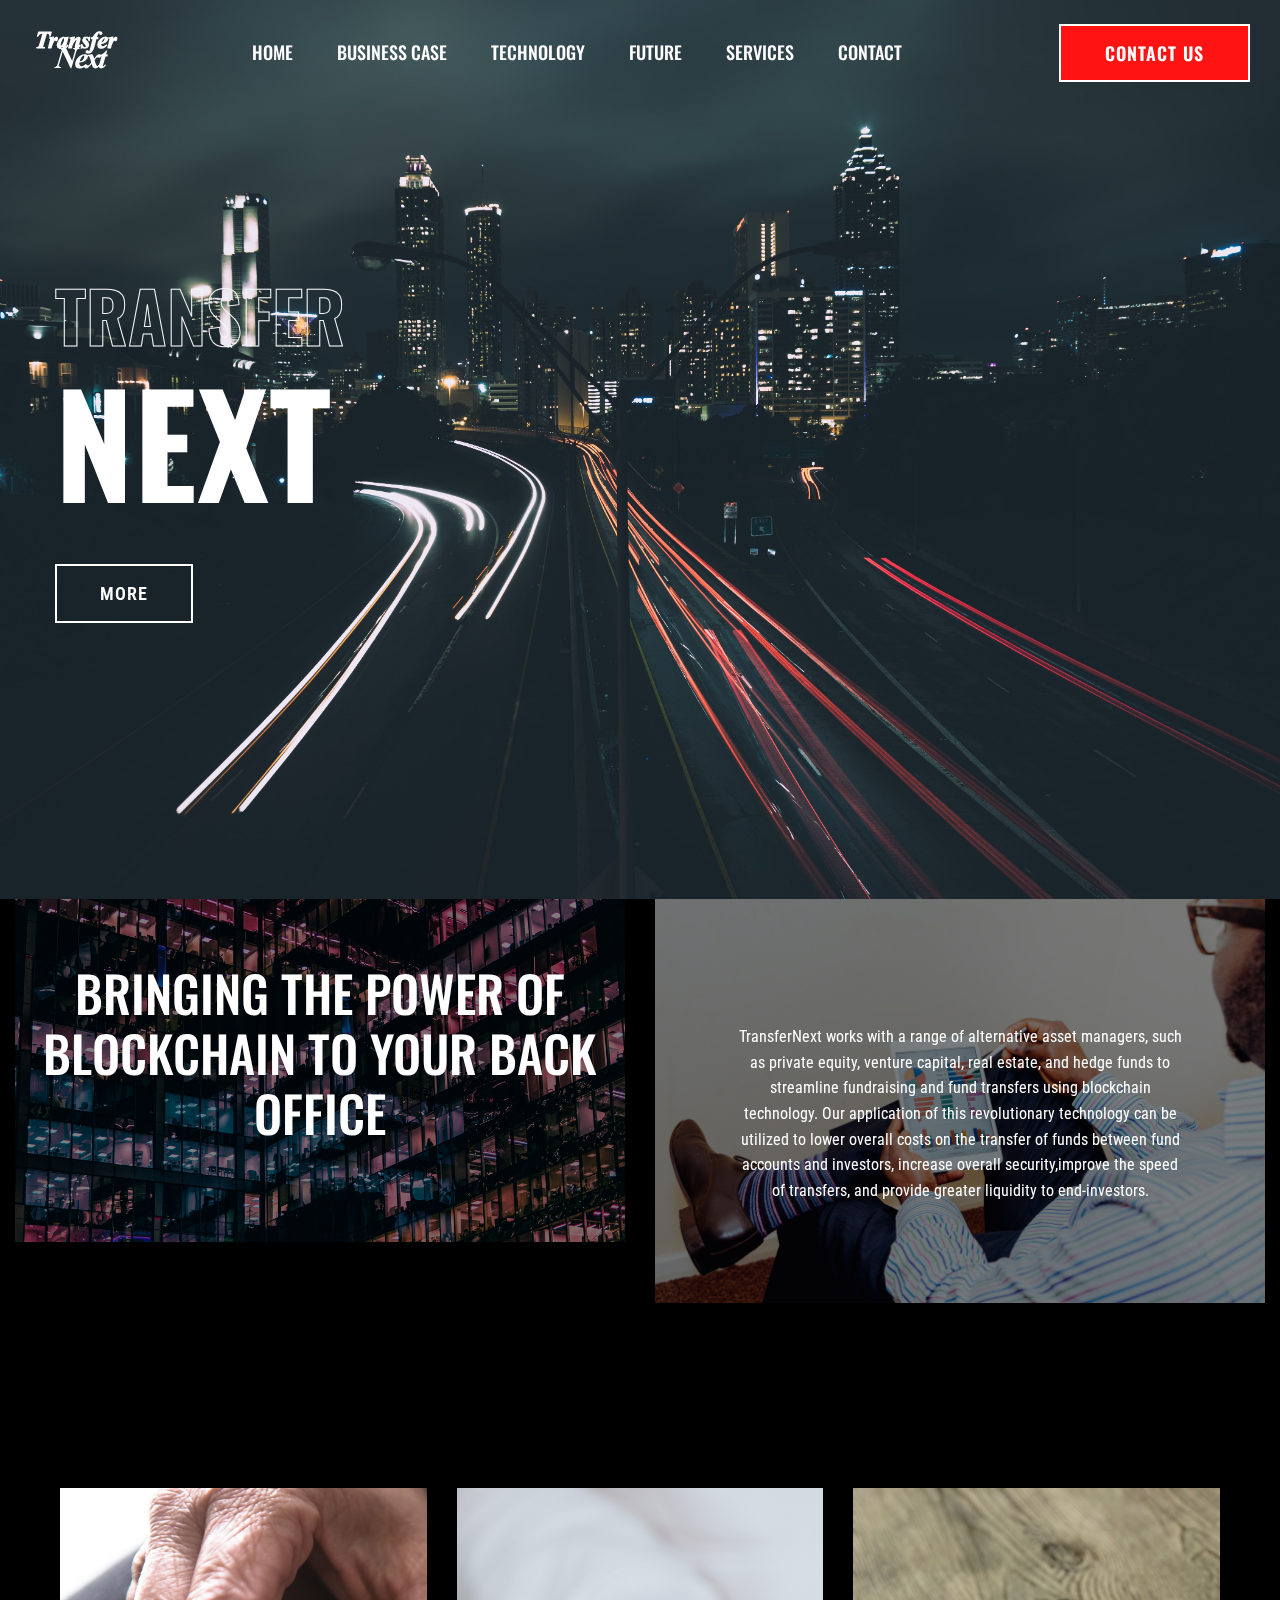
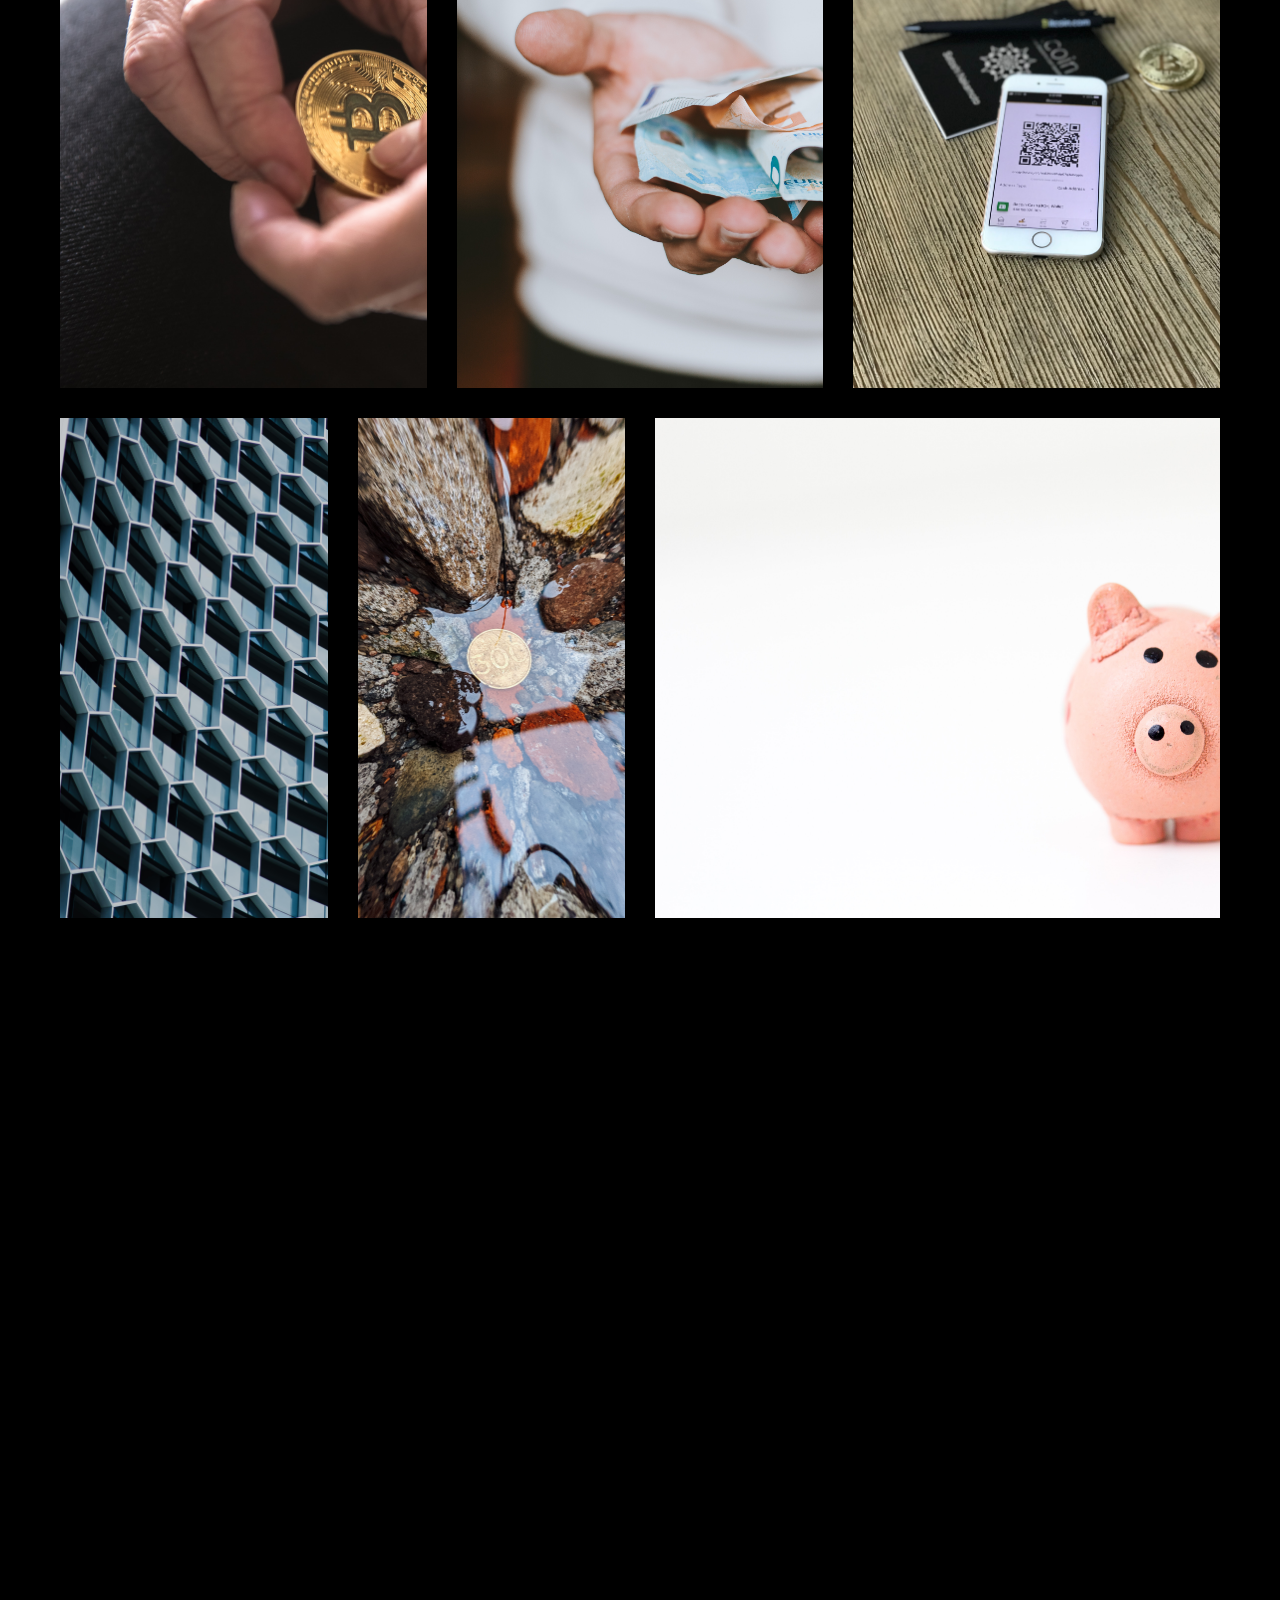
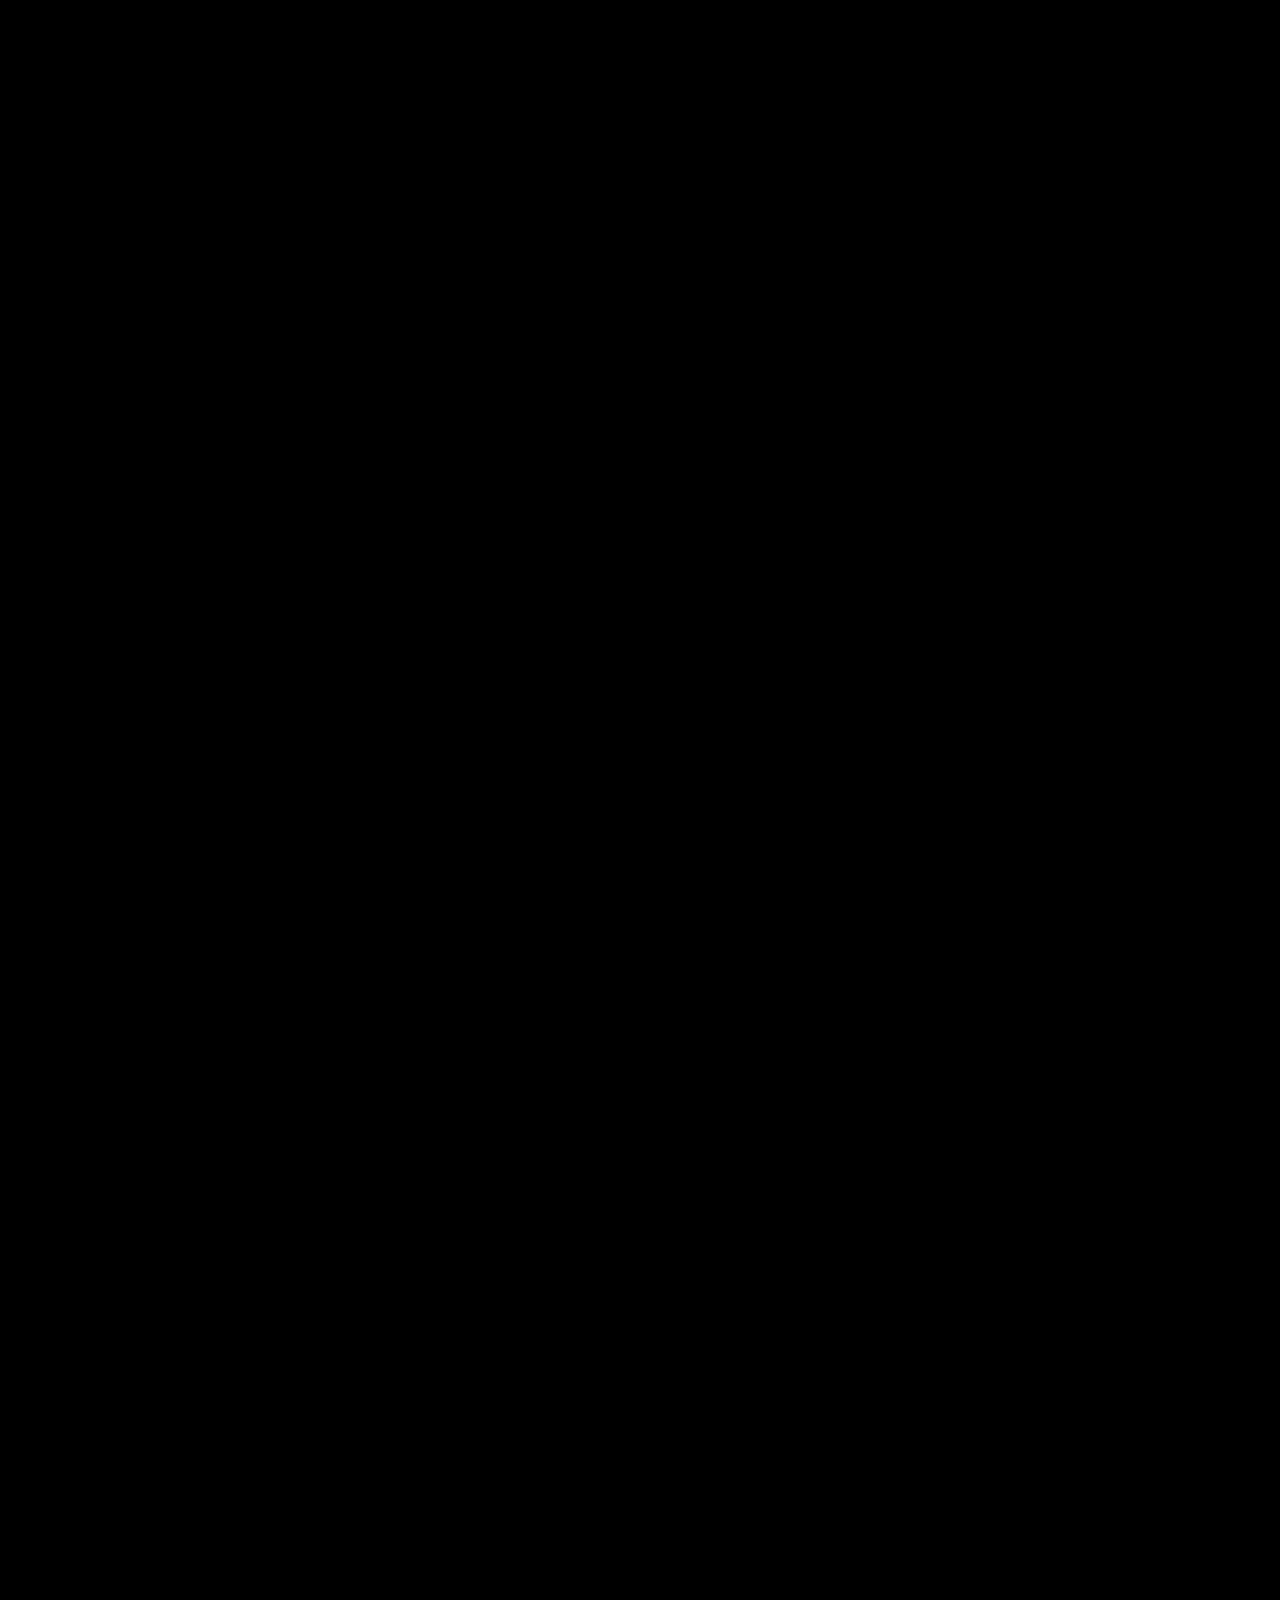
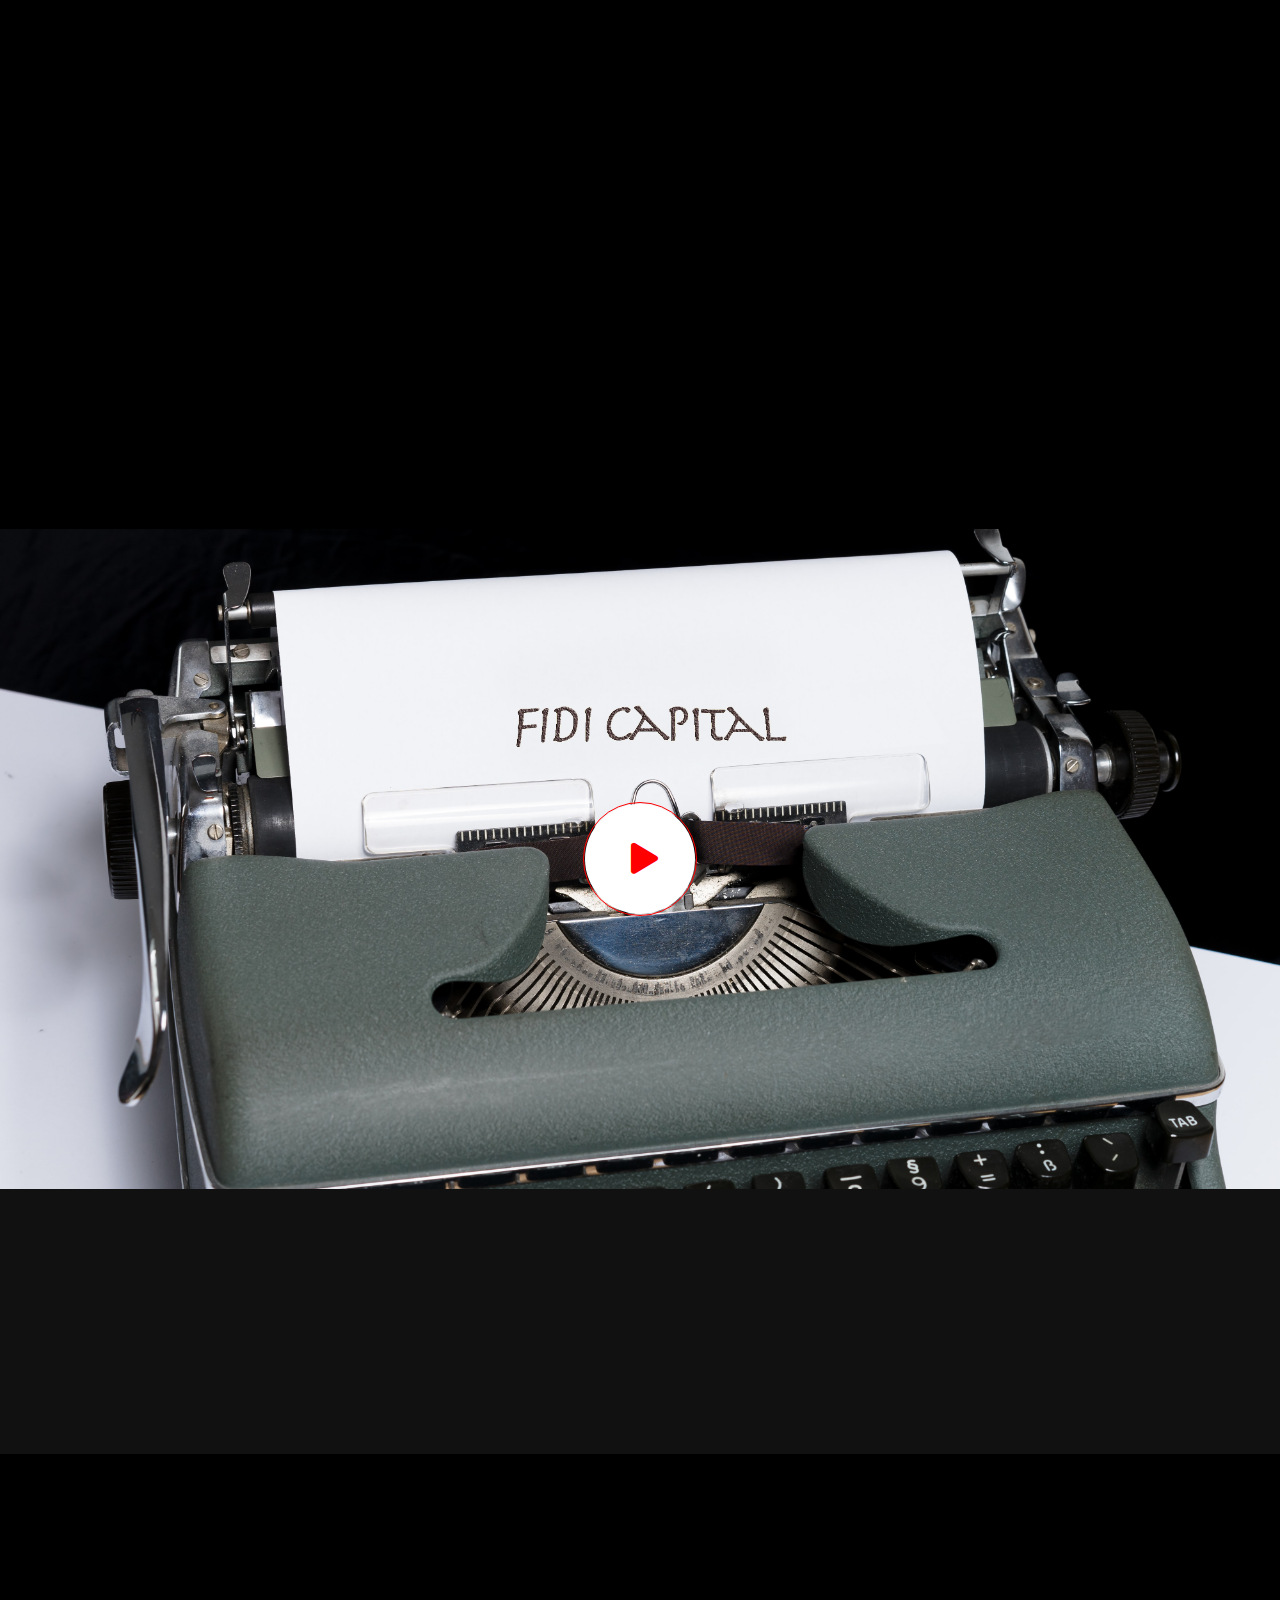
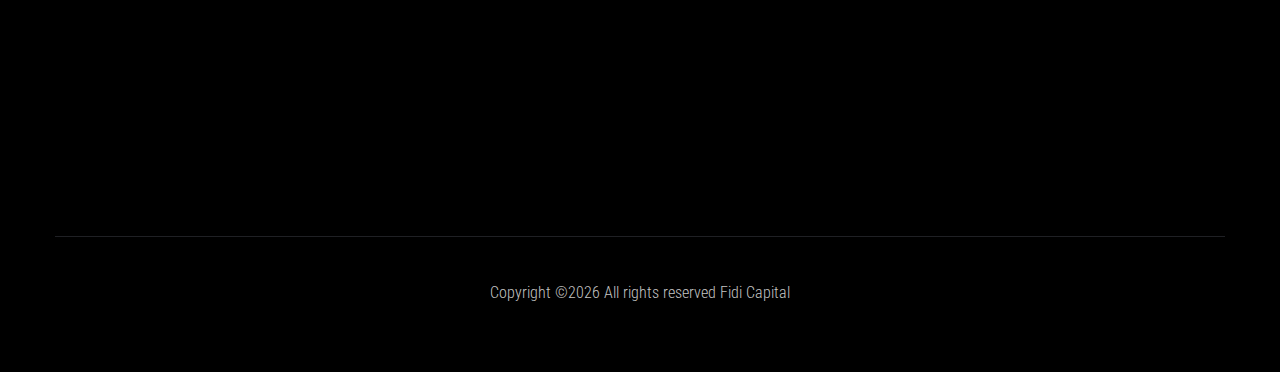
==== index.html @ 4c166e38 "updated files" ====
<!doctype html>
<html class="no-js" lang="zxx">
<head>
    <meta charset="utf-8">
    <meta http-equiv="x-ua-compatible" content="ie=edge">
    <title>TransferNext </title>
    <meta name="description" content="">
    <meta name="viewport" content="width=device-width, initial-scale=1">
    <link rel="manifest" href="site.webmanifest">
    <link rel="shortcut icon" type="image/x-icon" href="assets/img/favicon.ico">

    <!-- CSS  -->
    <link rel="stylesheet" href="assets/css/bootstrap.min.css">
    <link rel="stylesheet" href="assets/css/owl.carousel.min.css">
    <link rel="stylesheet" href="assets/css/slicknav.css">
    <link rel="stylesheet" href="assets/css/flaticon.css">
    <link rel="stylesheet" href="assets/css/gijgo.css">
    <link rel="stylesheet" href="assets/css/animate.min.css">
    <link rel="stylesheet" href="assets/css/animated-headline.css">
    <link rel="stylesheet" href="assets/css/magnific-popup.css">
    <link rel="stylesheet" href="assets/css/fontawesome-all.min.css">
    <link rel="stylesheet" href="assets/css/themify-icons.css">
    <link rel="stylesheet" href="assets/css/slick.css">
    <link rel="stylesheet" href="assets/css/nice-select.css">
    <link rel="stylesheet" href="assets/css/style.css">
</head>
<body class="black-bg">
    <!-- ? Preloader Start -->
    <div id="preloader-active">
        <div class="preloader d-flex align-items-center justify-content-center">
            <div class="preloader-inner position-relative">
                <div class="preloader-circle"></div>
                <div class="preloader-img pere-text">
                </div>
            </div>
        </div>
    </div>
    <!-- Preloader Start -->
    <header>
        <!-- Header Start -->
        <div class="header-area header-transparent">
            <div class="main-header header-sticky">
                <div class="container-fluid">
                    <div class="menu-wrapper d-flex align-items-center justify-content-between">
                        <!-- Logo -->
                        <div class="logo">
                            <a href="index.html"><img src="assets/img/logo/logo.png" alt=""></a>
                        </div>
                        <!-- Main-menu -->
                        <div class="main-menu f-right d-none d-lg-block">
                            <nav>
                                <ul id="navigation">
                                    <li><a href="index.html">Home</a></li>
                                    <li><a href="businesscase.html">Business Case</a></li>
                                    <li><a href="technology.html">Technology</a></li>
                                    <li><a href="pricing.html">Future</a></li>
                                    <li><a href="gallery.html">Services</a></li>
                                   
                                    <li><a href="contact.html">Contact</a></li>
                                </ul>
                            </nav>
                        </div>          
                        <!-- Header-btn -->
                        <div class="header-btns d-none d-lg-block f-right">
                           <a href="contact.html" class="btn">Contact Us</a>
                       </div>
                       <!-- Mobile Menu -->
                       <div class="col-12">
                        <div class="mobile_menu d-block d-lg-none"></div>
                    </div>
                </div>
            </div>
        </div>
    </div>
    <!-- Header End -->
</header>
<main>
    <!--? slider Area Start-->
    <div class="slider-area position-relative">
        <div class="slider-active">
            <!-- Single Slider -->
            <div class="single-slider slider-height d-flex align-items-center">
                <div class="container">
                    <div class="row">
                        <div class="col-xl-9 col-lg-9 col-md-10">
                            <div class="hero__caption">
                                <span data-animation="fadeInLeft" data-delay="0.1s">Transfer</span>
                                <h1 data-animation="fadeInLeft" data-delay="0.4s">Next</h1>
                                <a href="courses.html" class="border-btn hero-btn" data-animation="fadeInLeft" data-delay="0.8s">MORE</a>
                            </div>
                        </div>
                    </div>
                </div>          
            </div>
        </div>
    </div>
    <!-- slider Area End-->
    <!-- Traning categories Start -->
    <section class="traning-categories black-bg">
        <div class="container-fluid">
            <div class="row">
                <div class="col-xl-6 col-lg-6">
                    <div class="single-topic text-center mb-30">
                        <div class="topic-img">
                            <img src="assets/img/gallery/cat1.png" alt="">
                            <div class="topic-content-box">
                                <div class="topic-content">
                                    <h3>Bringing the power of Blockchain to your back office</h3>
                                    <p> <br> </p>
                                    
                                </div>
                            </div>
                        </div>
                    </div>
                </div>
                <div class="col-xl-6 col-lg-6">
                    <div class="single-topic text-center mb-30">
                        <div class="topic-img">
                            <img src="assets/img/gallery/cat2.png" alt="">
                            <div class="topic-content-box">
                                <div class="topic-content">
                                    <h3></h3>
                                    <p>TransferNext works with a range of alternative asset managers, such as private equity, venture capital, real estate, and hedge funds to streamline fundraising and fund transfers using blockchain technology. Our application of this revolutionary technology can be utilized to lower overall costs on the transfer of funds between fund accounts and investors, increase overall security,improve the speed of transfers, and provide greater liquidity to end-investors.  <br> </p>
                                    
                                </div>
                            </div>
                        </div>
                    </div>
                </div>
            </div>
        </div>
    </section>
    <!--  End-->
    <!--? Team -->
    <section class="team-area fix">
        <div class="container">
            <div class="row">
                <div class="col-xl-12">
                    <div class="section-tittle text-center mb-55 wow fadeInUp" data-wow-duration="1s" data-wow-delay=".1s">
                        
    </section>
    <!-- Services End -->
    <!--? Gallery Area Start -->
    <div class="gallery-area section-padding30 ">
        <div class="container-fluid ">
            <div class="row">
                <div class="col-xl-4 col-lg-6 col-md-6 col-sm-6">
                    <div class="box snake mb-30">
                        <div class="gallery-img big-img" style="background-image: url(assets/img/gallery/gallery1.png);"></div>
                        <div class="overlay">
                            <div class="overlay-content">
                                <h3>Custom Fundraising Terms</h3>
                                <br><p></p>
                                <a href="gallery.html"><i class="ti-plus"></i></a>
                            </div>
                        </div>
                    </div>
                </div>
                <div class="col-xl-4 col-lg-6 col-md-6 col-sm-6">
                    <div class="box snake mb-30">
                        <div class="gallery-img big-img" style="background-image: url(assets/img/gallery/gallery2.png);"></div>
                        <div class="overlay">
                            <div class="overlay-content">
                                <h3>Next Generation Security </h3>
                                <a href="gallery.html"><i class="ti-plus"></i></a>
                            </div>
                        </div>
                    </div>
                </div>
                <div class="col-xl-4 col-lg-6 col-md-6 col-sm-6">
                    <div class="box snake mb-30">
                        <div class="gallery-img big-img" style="background-image: url(assets/img/gallery/gallery3.png);"></div>
                        <div class="overlay">
                            <div class="overlay-content">
                                <h3>Instantaneous Fund Transfers</h3>
                                <a href="gallery.html"><i class="ti-plus"></i></a>
                            </div>
                        </div>
                    </div>
                </div>
                <div class="col-xl-3 col-lg-6 col-md-6 col-sm-6">
                    <div class="box snake mb-30">
                        <div class="gallery-img big-img" style="background-image: url(assets/img/gallery/gallery4.png);"></div>
                        <div class="overlay">
                            <div class="overlay-content">
                                <h3>Immutable Ledger System </h3>
                                <a href="gallery.html"><i class="ti-plus"></i></a>
                            </div>
                        </div>
                    </div>
                </div>
                <div class="col-xl-3 col-lg-6 col-md-6 col-sm-6">
                    <div class="box snake mb-30">
                        <div class="gallery-img big-img" style="background-image: url(assets/img/gallery/gallery5.png);"></div>
                        <div class="overlay">
                            <div class="overlay-content">
                                <h3>Greater Investor Liquidity </h3>
                                <a href="gallery.html"><i class="ti-plus"></i></a>
                            </div>
                        </div>
                    </div>
                </div>
                <div class="col-xl-6 col-lg-6 col-md-6 col-sm-6">
                    <div class="box snake mb-30">
                        <div class="gallery-img big-img" style="background-image: url(assets/img/gallery/gallery6.png);"></div>
                        <div class="overlay">
                            <div class="overlay-content">
                                <h3>Ease of Foreign Investment</h3>
                                <a href="gallery.html"><i class="ti-plus"></i></a>
                            </div>
                        </div>
                    </div>
                </div>
            </div>
        </div>
    </div>
    <!-- Gallery Area End -->
    <!-- Courses area start -->
    <section class="pricing-area section-padding40 fix">
        <div class="container">
            <div class="row">
                <div class="col-xl-12">
                    <div class="section-tittle text-center mb-55 wow fadeInUp" data-wow-duration="2s" data-wow-delay=".1s">
                        <h2>The Future At Your Fingertips</h2>
                    </div>
                
                
                </div>
            </div>
        </div>
    </section>
    <!-- Courses area End -->
    <!--? About Area-2 Start -->
    <section class="about-area2 fix pb-padding pt-50 pb-80">
        <div class="support-wrapper align-items-center">
            <div class="right-content2">
                <!-- img -->
                <div class="right-img wow fadeInUp" data-wow-duration="1s" data-wow-delay=".1s">
                    <img src="assets/img/gallery/about.png" alt="">
                </div>
            </div>
            <div class="left-content2">
                <!-- section tittle -->
                <div class="section-tittle2 mb-20 wow fadeInUp" data-wow-duration="1s" data-wow-delay=".3s">
                    <div class="front-text">
                        <h2 class="">Our Mission</h2>
                        <p>Due to the large amount of capital and long investment horizons required in order to pursue their strategies, 
                            Alternative Investment have traditionally been exclusive investment opportunities offered to high net worth individuals, corporations, and asset managers. 
                            The average retail investor seeking to add private companies to their portfolio is generally unable to do so without proper connections in place, 
                            resulting in a large capital pool left untapped or invested into more accessible investment vehicles.  
                            </p>
                        <p class="mb-40">FiDi Capital seeks to connect Private Equity Funds managers 
                            and retail investors by using blockchain Technology to tokenize investment into a fund into “shares” that can be bought and traded.</p>
                    </div>
                </div>
            </div>
        </div>
    </section>
    <!-- About Area End -->
    <!--? Blog Area Start -->
    <section class="home-blog-area pt-10 pb-50">
        <div class="container">
            <!-- Section Tittle -->
            <div class="row justify-content-center">
                <div class="col-lg-7 col-md-9 col-sm-10">
                    <div class="section-tittle text-center mb-100 wow fadeInUp" data-wow-duration="2s" data-wow-delay=".2s">
                        <h2>Technolgy and Finance</h2>
                    </div>
                </div>
            </div>
            <div class="row">
                <div class="col-xl-6 col-lg-6 col-md-6">
                    <div class="home-blog-single mb-30 wow fadeInUp" data-wow-duration="1s" data-wow-delay=".4s">
                        <div class="blog-img-cap">
                            <div class="blog-img">
                                <img src="assets/img/gallery/blog1.png" alt="">
                            </div>
                            <div class="blog-cap">
                                <span></span>
                                <span>Blockchain and Finance</span>
                               <!-- <h3><a href="blog_details.html">Blockchain and finance </a></h3>-->
                            </div>
                        </div>
                    </div>
                </div>
                <div class="col-xl-6 col-lg-6 col-md-6">
                    <div class="home-blog-single mb-30 wow fadeInUp" data-wow-duration="2s" data-wow-delay=".6s">
                        <div class="blog-img-cap">
                            <div class="blog-img">
                                <img src="assets/img/gallery/blog2.png" alt="">
                            </div>
                            <div class="blog-cap">
                                <span>Finance and Technology</span>
                                <span>DeFi Apps</span>
                                <!--<h3><a href="blog_details.html">DeFi Apps</a></h3>-->
                            </div>
                        </div>
                    </div>
                </div>
            </div>
        </div>
    </section>
    <!-- Blog Area End -->
    <!--? video_start -->
    <div class="video-area section-bg2 d-flex align-items-center"  data-background="assets/img/gallery/video.png">
        <div class="container">
            <div class="video-wrap position-relative">
                <div class="video-icon" >
                    <a class="popup-video btn-icon" href="https://www.youtube.com/watch?v=tbRkdm80cFs"><i class="fas fa-play"></i></a>
                </div>
            </div>
        </div>
    </div>
    <!-- video_end -->
    <!-- ? services-area -->
    <section class="services-area">
        <div class="container">
            <div class="row justify-content-between">
                <div class="col-xl-4 col-lg-4 col-md-6 col-sm-8">
                    <div class="single-services mb-40 wow fadeInUp" data-wow-duration="1s" data-wow-delay=".1s">
                        <div class="features-icon">
                           
                        </div>
                        <div class="features-caption">
                            <h3>Location</h3>
                            <p>New York, New York </p>
                        </div>
                    </div>
                </div>
                <div class="col-xl-3 col-lg-4 col-md-6 col-sm-8">
                    <div class="single-services mb-40 wow fadeInUp" data-wow-duration="1s" data-wow-delay=".2s">
                        <div class="features-icon">
                        </div>
                        <div class="features-caption">
                            <h3>Phone</h3>
                            <p>(+1) 111 111 1111</p>
                            <p>  (+1) 222 222 2222</p>
                        </div>
                    </div>
                </div>
                <div class="col-xl-3 col-lg-4 col-md-6 col-sm-8">
                    <div class="single-services mb-40 wow fadeInUp" data-wow-duration="2s" data-wow-delay=".4s">
                        <div class="features-icon">
                            
                        </div>
                        <div class="features-caption">
                            <h3>E-Mail</h3>
                            <p>investors@fidicapital.com</p>
                            <p>clients@fidicapital.com</p>
                        </div>
                    </div>
                </div>
            </div>
        </div>
    </section>
</main>
<footer>
    <!--? Footer Start-->
    <div class="footer-area black-bg">
        <div class="container">
            <div class="footer-top footer-padding">
                <!-- Footer Menu -->
                <div class="row">
                    <div class="col-xl-12">
                        <div class="single-footer-caption mb-50 text-center">
                            <!-- logo -->
                            <div class="footer-logo wow fadeInUp" data-wow-duration="1s" data-wow-delay=".2s">
                                <a href="index.html"><img src="assets/img/logo/logo2_footer.png" alt=""></a>
                            </div>
                            <!-- Menu -->
                            <!-- Header Start -->
                            <div class="header-area main-header2 wow fadeInUp" data-wow-duration="2s" data-wow-delay=".4s">
                                <div class="main-header main-header2">
                                    <div class="menu-wrapper menu-wrapper2">
                                        <!-- Main-menu -->
                                        <div class="main-menu main-menu2 text-center">
                                            <nav>
                                                <ul>
                                                    <li><a href="index.html">Home</a></li>
                                                    <li><a href="businesscase.html">Business Case</a></li>
                                                    <li><a href="technology.html">Technology</a></li>
                                                    <li><a href="pricing.html">future</a></li>
                                                    <li><a href="gallery.html">servises</a></li>
                                                    <li><a href="contact.html">Contact</a></li>
                                                </ul>
                                            </nav>
                                        </div>   
                                    </div>
                                </div>
                            </div>
                            <!-- Header End -->
                            <!-- social -->
                            <div class="footer-social mt-30 wow fadeInUp" data-wow-duration="3s" data-wow-delay=".8s">
                                <a href="#"><i class="fab fa-twitter"></i></a>
                                <a href="https://bit.ly/sai4ull"><i class="fab fa-facebook-f"></i></a>
                                <a href="#"><i class="fab fa-pinterest-p"></i></a>
                            </div>
                        </div>
                    </div>
                </div>
            </div>
            <!-- Footer Bottom -->
            <div class="footer-bottom">
                <div class="row d-flex align-items-center">
                    <div class="col-lg-12">
                        <div class="footer-copy-right text-center">
                            <p>
                              Copyright &copy;<script>document.write(new Date().getFullYear());</script> All rights reserved Fidi Capital </a>
                              </p>
                          </div>
                      </div>
                  </div>
              </div>
          </div>
      </div>
      <!-- Footer End-->

<!-- JS here -->

<script src="./assets/js/vendor/modernizr-3.5.0.min.js"></script>
<!-- Jquery, Popper, Bootstrap -->
<script src="./assets/js/vendor/jquery-1.12.4.min.js"></script>
<script src="./assets/js/popper.min.js"></script>
<script src="./assets/js/bootstrap.min.js"></script>
<!-- Jquery Mobile Menu -->
<script src="./assets/js/jquery.slicknav.min.js"></script>

<!-- Jquery Slick , Owl-Carousel Plugins -->
<script src="./assets/js/owl.carousel.min.js"></script>
<script src="./assets/js/slick.min.js"></script>
<!-- One Page, Animated-HeadLin -->
<script src="./assets/js/wow.min.js"></script>
<script src="./assets/js/animated.headline.js"></script>
<script src="./assets/js/jquery.magnific-popup.js"></script>

<!-- Date Picker -->
<script src="./assets/js/gijgo.min.js"></script>
<!-- Nice-select, sticky -->
<script src="./assets/js/jquery.nice-select.min.js"></script>
<script src="./assets/js/jquery.sticky.js"></script>

<!-- counter , waypoint,Hover Direction -->
<script src="./assets/js/jquery.counterup.min.js"></script>
<script src="./assets/js/waypoints.min.js"></script>
<script src="./assets/js/jquery.countdown.min.js"></script>
<script src="./assets/js/hover-direction-snake.min.js"></script>

<!-- contact js -->
<script src="./assets/js/contact.js"></script>
<script src="./assets/js/jquery.form.js"></script>
<script src="./assets/js/jquery.validate.min.js"></script>
<script src="./assets/js/mail-script.js"></script>
<script src="./assets/js/jquery.ajaxchimp.min.js"></script>

<!-- Jquery Plugins, main Jquery -->	
<script src="./assets/js/plugins.js"></script>
<script src="./assets/js/main.js"></script>

</body>
</html>
---- assets/css/flaticon.css ----
/*
  	Flaticon icon font: Flaticon
  	Creation date: 13/05/2020 06:02
  	*/

@font-face {
  font-family: "Flaticon";
  src: url("../fonts/Flaticon.eot");
  src: url("../fonts/Flaticon.eot?#iefix") format("embedded-opentype"),
       url("../fonts/Flaticon.woff2") format("woff2"),
       url("../fonts/Flaticon.woff") format("woff"),
       url("../fonts/Flaticon.ttf") format("truetype"),
       url("../fonts/Flaticon.svg#Flaticon") format("svg");
  font-weight: normal;
  font-style: normal;
}

@media screen and (-webkit-min-device-pixel-ratio:0) {
  @font-face {
    font-family: "Flaticon";
    src: url("../fonts/Flaticon.svg#Flaticon") format("svg");
  }
}

[class^="flaticon-"]:before, [class*=" flaticon-"]:before,
[class^="flaticon-"]:after, [class*=" flaticon-"]:after {   
  font-family: Flaticon;
font-style: normal;
}

.flaticon-healthcare-and-medical:before { content: "\f100"; }
.flaticon-fitness:before { content: "\f101"; }
.flaticon-clock:before { content: "\f102"; }
---- assets/css/gijgo.css ----
.gj-button {
    background-color: #f5f5f5;
    border: 1px solid #ddd;
    color: #000;
    border-radius: 3px;
    padding: 6px 10px;
    cursor: pointer;
}

.gj-unselectable {
    -webkit-touch-callout: none;
    -webkit-user-select: none;
    -khtml-user-select: none;
    -moz-user-select: none;
    -ms-user-select: none;
    user-select: none;
}

.gj-row {
    display: -webkit-box;
    display: -ms-flexbox;
    display: flex;
    -ms-flex-wrap: wrap;
    flex-wrap: wrap;
}

.gj-margin-left-5 {
    margin-left: 5px;
}

.gj-margin-left-10 {
    margin-left: 10px;
}

.gj-width-full {
    width: 100%;
}

.gj-cursor-pointer {
    cursor: pointer;
}

.gj-text-align-center {
    text-align: center;
}

.gj-font-size-16 {
    font-size: 16px;
}

.gj-hidden {
    display: none;
}

/** Material Design */
.gj-button-md {
    background: 0 0;
    border: none;
    border-radius: 2px;
    color: rgba(0, 0, 0, 0.87);
    position: relative;
    height: 36px;
    margin: 0;
    min-width: 64px;
    padding: 0 16px;
    display: inline-block;
    font-family: "Roboto","Helvetica","Arial",sans-serif;
    font-size: 1rem;
    font-weight: 500;
    text-transform: uppercase;
    letter-spacing: 0;
    overflow: hidden;
    will-change: box-shadow;
    transition: box-shadow .2s cubic-bezier(.4,0,1,1),background-color .2s cubic-bezier(.4,0,.2,1),color .2s cubic-bezier(.4,0,.2,1);
    outline: none;
    cursor: pointer;
    text-decoration: none;
    text-align: center;
    line-height: 36px;
    vertical-align: middle;
    overflow: hidden;
    -webkit-user-select: none;
    -moz-user-select: none;
    -ms-user-select: none;
    user-select: none;
}

.gj-button-md:hover {
    background-color: rgba(158,158,158,.2);
}

.gj-button-md:disabled {
    color: rgba(0,0,0,.26);
    background: 0 0;
}

.gj-button-md .material-icons,
.gj-button-md .gj-icon {
    vertical-align: middle;
    /*font-size: 1.3rem;
    margin-right: 4px;*/
}

.gj-button-md.gj-button-md-icon {
    width: 24px;
    height: 31px;
    min-width: 24px;
    padding: 0px;
    display: table;
}

.gj-button-md.gj-button-md-icon .material-icons,
.gj-button-md.gj-button-md-icon .gj-icon {
    display: table-cell;
    margin-right: 0px;
    width: 24px;
    height: 24px;
}

.gj-button-md.active {
    background-color: rgba(158,158,158,.4);
}

.gj-button-md-group {
    position: relative;
    display: inline-block;
    vertical-align: middle;
}
.gj-textbox-md {
	/* border: none; */
	/* border-bottom: 1px solid rgba(0,0,0,.42); */
	display: block;
	font-family: "Helvetica","Arial",sans-serif;
	font-size: 16px;
	line-height: 16px;
	/* padding: 4px 0px; */
	margin: 0;
	/* width: 100%; */
	background: 0 0;
	/* text-align: ; */
	color: rgba(0,0,0,.87);
	padding-left: 44px;
	border: 1px solid #dca73a;
	/* padding: 15px 15px; */
	/* text-align: center; */
	width: 177px;
	height: 55px;
	border-radius: 5px;
}
.gj-textbox-md:focus,
.gj-textbox-md:active {
    /* border-bottom: 2px solid rgba(0,0,0,.42); */
    outline: none;
}

.gj-textbox-md::placeholder {
    color: #8e8e8e;
}

.gj-textbox-md:-ms-input-placeholder {
    color: #8e8e8e;
}

.gj-textbox-md::-ms-input-placeholder {
    color: #8e8e8e;
}

.gj-md-spacer-24 {
    min-width: 24px;
    width: 24px;
    display: inline-block;
}

.gj-md-spacer-32 {
    min-width: 32px;
    width: 32px;
    display: inline-block;
}

.gj-modal {
    position: fixed;
    top: 0;
    right: 0;
    bottom: 0;
    left: 0;
    z-index: 1203;
    display: none;
    overflow: hidden;
    -webkit-overflow-scrolling: touch;
    outline: 0;
    background-color: rgba(0, 0, 0, 0.54118);
    transition: 200ms ease opacity;
    will-change: opacity;
}

/* List */
ul.gj-list li [data-role="wrapper"] {
    display: table;
    width: 100%;
}

ul.gj-list li [data-role="checkbox"] {
    display: table-cell;
    vertical-align:middle;
    text-align:center;
}

ul.gj-list li [data-role="image"] {
    display: table-cell;
    vertical-align:middle;
    text-align:center;
}

ul.gj-list li [data-role="display"] {
    display: table-cell;
    vertical-align:middle;
    cursor: pointer;
}

ul.gj-list li [data-role="display"]:empty:before {
  content: "\200b"; /* unicode zero width space character */
}

/* List - Bootstrap */
ul.gj-list-bootstrap {
    padding-left: 0px;
    margin-bottom: 0px;
}

ul.gj-list-bootstrap li {
    padding: 0px;
}

ul.gj-list-bootstrap li [data-role="wrapper"] {
    padding: 0px 10px;
}

ul.gj-list-bootstrap li [data-role="checkbox"] {
    width: 24px;
    padding: 3px;
}

ul.gj-list-bootstrap li [data-role="image"] {
    width: 24px;
    height: 24px;
}

ul.gj-list-bootstrap li [data-role="display"] {
    padding: 8px 0px 8px 4px;
}

.list-group-item.active ul li, .list-group-item.active:focus ul li, .list-group-item.active:hover ul li {
    text-shadow: none;
    color:initial;
}

/* List - Material Design */
ul.gj-list-md {
    padding: 0px;
    list-style: none;
    list-style-type: none;
    line-height: 24px;
    letter-spacing: 0;
    color: #616161; /* Gray 700 */
}

ul.gj-list-md li {
    display: list-item;
    list-style-type: none;
    padding: 0px;
    min-height: unset;
    box-sizing: border-box;
    align-items: center;
    cursor: default;
    overflow: hidden;

    font-family: "Roboto","Helvetica","Arial",sans-serif;
    font-size: 16px;
    font-weight: 400;
    letter-spacing: .04em;
    line-height: 1;
    
    -webkit-flex-direction: row;
    -ms-flex-direction: row;
    flex-direction: row;
    -webkit-flex-wrap: nowrap;
    -ms-flex-wrap: nowrap;
    flex-wrap: nowrap;
}

ul.gj-list-md li [data-role="checkbox"] {
    height: 24px;
    width: 24px;
}

ul.gj-list-md li [data-role="image"] {
    height: 24px;
    width: 24px;
}

ul.gj-list-md li [data-role="display"] {
    padding: 8px 0px 8px 5px;
    order: 0;
    flex-grow: 2;
    text-decoration: none;
    box-sizing: border-box;
    align-items: center;
    text-align: left;
    color: rgba(0,0,0,.87);
}

ul.gj-list-md li.disabled>[data-role="wrapper"]>[data-role="display"] {
    color: #9E9E9E; /* Gray 500 */
}

.gj-list-md-active {
    background: #e0e0e0;
    color: #3f51b5;
}


/* Picker */
.gj-picker {
    position: absolute;
    z-index: 1203;
    background-color: #fff;
}

.gj-picker .selected {
    color: #fff;
}

/* Material Design */
.gj-picker-md {
    font-family: "Roboto","Helvetica","Arial",sans-serif;
    font-size: 16px;
    font-weight: 400;
    letter-spacing: .04em;
    line-height: 1;
    color: rgba(0,0,0,.87);
    border: 1px solid #E0E0E0;
}

.gj-modal .gj-picker-md {
    border: 0px;
}

.gj-picker-md [role="header"] {
    color: rgba(255, 255, 255, 0.54);
    display: flex;
    background: #2196f3;
    align-items: baseline;
    user-select: none;
    justify-content: center;
}

.gj-picker-md [role="footer"] {
    float: right;
    padding: 10px;
}

.gj-picker-md [role="footer"] button.gj-button-md {
    color: #2196f3;
    font-weight: bold;
    font-size: 13px;
}

/* Bootstrap */
.gj-picker-bootstrap {
    border-radius: 4px;
    border: 1px solid #E0E0E0;
}

.gj-picker-bootstrap .selected {
    color: #888;
}

.gj-picker-bootstrap [role="header"] {
    background: #eee;
    color: #AAA;
}
@font-face {
    font-family: 'gijgo-material';
    src: url('../fonts/gijgo-material.eot?235541');
    src: url('../fonts/gijgo-material.eot?235541#iefix') format('embedded-opentype'), url('../fonts/gijgo-material.ttf?235541') format('truetype'), url('../fonts/gijgo-material.woff?235541') format('woff'), url('../fonts/gijgo-material.svg?235541#gijgo-material') format('svg');
    font-weight: normal;
    font-style: normal;
}

.gj-icon {
    /* use !important to prevent issues with browser extensions that change fonts */
    font-family: 'gijgo-material' !important;
    font-size: 24px;
    speak: none;
    font-style: normal;
    font-weight: normal;
    font-variant: normal;
    text-transform: none;
    line-height: 1;
    /* Enable Ligatures ================ */
    letter-spacing: 0;
    -webkit-font-feature-settings: "liga";
    -moz-font-feature-settings: "liga=1";
    -moz-font-feature-settings: "liga";
    -ms-font-feature-settings: "liga" 1;
    font-feature-settings: "liga";
    -webkit-font-variant-ligatures: discretionary-ligatures;
    font-variant-ligatures: discretionary-ligatures;
    /* Better Font Rendering =========== */
    -webkit-font-smoothing: antialiased;
    -moz-osx-font-smoothing: grayscale;
}

.gj-icon.undo:before {
    content: "\e900";
}

.gj-icon.vertical-align-top:before {
    content: "\e901";
}

.gj-icon.vertical-align-center:before {
    content: "\e902";
}

.gj-icon.vertical-align-bottom:before {
    content: "\e903";
}

.gj-icon.arrow-dropup:before {
    content: "\e904";
}

.gj-icon.clock:before {
    content: "\e905";
}

.gj-icon.refresh:before {
    content: "\e906";
}

.gj-icon.last-page:before {
    content: "\e907";
}

.gj-icon.first-page:before {
    content: "\e908";
}

.gj-icon.cancel:before {
    content: "\e909";
}

.gj-icon.clear:before {
    content: "\e90a";
}

.gj-icon.check-circle:before {
    content: "\e90b";
}

.gj-icon.delete:before {
    content: "\e90c";
}

.gj-icon.arrow-upward:before {
    content: "\e90d";
}

.gj-icon.arrow-forward:before {
    content: "\e90e";
}

.gj-icon.arrow-downward:before {
    content: "\e90f";
}

.gj-icon.arrow-back:before {
    content: "\e910";
}

.gj-icon.list-numbered:before {
    content: "\e911";
}

.gj-icon.list-bulleted:before {
    content: "\e912";
}

.gj-icon.indent-increase:before {
    content: "\e913";
}

.gj-icon.indent-decrease:before {
    content: "\e914";
}

.gj-icon.redo:before {
    content: "\e915";
}

.gj-icon.align-right:before {
    content: "\e916";
}

.gj-icon.align-left:before {
    content: "\e917";
}

.gj-icon.align-justify:before {
    content: "\e918";
}

.gj-icon.align-center:before {
    content: "\e919";
}

.gj-icon.strikethrough:before {
    content: "\e91a";
}

.gj-icon.italic:before {
    content: "\e91b";
}

.gj-icon.underlined:before {
    content: "\e91c";
}

.gj-icon.bold:before {
    content: "\e91d";
}

.gj-icon.arrow-dropdown:before {
    content: "\e91e";
}

.gj-icon.done:before {
    content: "\e91f";
}

.gj-icon.pencil:before {
    content: "\e920";
}

.gj-icon.minus:before {
    content: "\e921";
}

.gj-icon.plus:before {
    content: "\e922";
}

.gj-icon.chevron-up:before {
    content: "\e923";
}

.gj-icon.chevron-right:before {
    content: "\e924";
}

.gj-icon.chevron-down:before {
    content: "\e925";
}

.gj-icon.chevron-left:before {
    content: "\e926";
}

.gj-icon.event:before {
    content: "\e927";
}
.gj-draggable {
    cursor: move;
}
.gj-resizable-handle {
    position: absolute;
    font-size: 0.1px;
    display: block;
    -ms-touch-action: none;
    touch-action: none;
    z-index: 1203;
}

.gj-resizable-n {
    cursor: n-resize;
    height: 7px;
    width: 100%;
    top: -5px;
    left: 0;
}
.gj-resizable-e {
    cursor: e-resize;
    width: 7px;
    right: -5px;
    top: 0;
    height: 100%;
}
.gj-resizable-s {
    cursor: s-resize;
    height: 7px;
    width: 100%;
    bottom: -5px;
    left: 0;
}
.gj-resizable-w {
	cursor: w-resize;
	width: 7px;
	left: -5px;
	top: 0;
	height: 100%;
}
.gj-resizable-se {
	cursor: se-resize;
	width: 12px;
	height: 12px;
	right: 1px;
	bottom: 1px;
}
.gj-resizable-sw {
	cursor: sw-resize;
	width: 9px;
	height: 9px;
	left: -5px;
	bottom: -5px;
}
.gj-resizable-nw {
	cursor: nw-resize;
	width: 9px;
	height: 9px;
	left: -5px;
	top: -5px;
}
.gj-resizable-ne {
	cursor: ne-resize;
	width: 9px;
	height: 9px;
	right: -5px;
	top: -5px;
}

.gj-dialog-footer {
    position: absolute;
    bottom: 0px;
    width: 100%;
    margin-top: 0px;
}

.gj-dialog-scrollable [data-role="body"] {
    overflow-x: hidden;
    overflow-y: scroll;
}

/** Bootstrap 3 **/
.gj-dialog-bootstrap {
    overflow: hidden;
    z-index: 1202;
}

.gj-dialog-bootstrap [data-role="title"] {
    display: inline;
}
.gj-dialog-bootstrap [data-role="close"] {
    line-height: 1.42857143;
}

/** Bootstrap 4 **/
.gj-dialog-bootstrap4 {
    overflow: hidden;
    z-index: 1202;
}

.gj-dialog-bootstrap4 [data-role="title"] {
    display: inline;
}
.gj-dialog-bootstrap4 [data-role="close"] {
    line-height: 1.5;
}

/** Material Design **/
.gj-dialog-md {
    background-color: #FFF;
    overflow: hidden;
    border: none;
    box-shadow: 0 11px 15px -7px rgba(0,0,0,.2), 0 24px 38px 3px rgba(0,0,0,.14), 0 9px 46px 8px rgba(0,0,0,.12);
    box-sizing: border-box;
    position: relative;
    display: -webkit-box;
    display: -webkit-flex;
    display: -ms-flexbox;
    display: flex;
    -webkit-box-orient: vertical;
    -webkit-box-direction: normal;
    -webkit-flex-direction: column;
    -ms-flex-direction: column;
    flex-direction: column;
    -webkit-background-clip: padding-box;
    background-clip: padding-box;
    outline: 0;
    z-index: 1202;
}

.gj-dialog-md-header {
    padding: 24px 24px 0px 24px;
    font-family: "Roboto","Helvetica","Arial",sans-serif;
}

.gj-dialog-md-title {
    margin: 0;
    font-weight: 400;
    display: inline;
    line-height: 28px;
    font-size: 20px;
}

.gj-dialog-md-close {
    -webkit-appearance: none;
    padding: 0;
    cursor: pointer;
    background: 0 0;
    border: 0;
    float: right;
    line-height: 28px;
    font-size: 28px;
}

.gj-dialog-md-body {
    padding: 20px 24px 24px 24px;
    color: rgba(0,0,0,.54);
    font-family: "Helvetica","Arial",sans-serif;
    font-size: 14px;
    font-weight: 400;
    line-height: 20px;
}

.gj-dialog-md-footer {
    padding: 8px 8px 8px 24px;
    display: -webkit-flex;
    display: -ms-flexbox;
    display: flex;
    -webkit-flex-direction: row-reverse;
    -ms-flex-direction: row-reverse;
    flex-direction: row-reverse;
    -webkit-flex-wrap: wrap;
    -ms-flex-wrap: wrap;
    flex-wrap: wrap;

    box-sizing: border-box;
}

.gj-dialog-md-footer>*:first-child {
    margin-right: 0;
}

.gj-dialog-md-footer>* {
    margin-right: 8px;
    height: 36px;
}
DIV.gj-grid-wrapper {
    margin: auto;
    position: relative;
    clear:both;
    z-index: 1;
}

TABLE.gj-grid {
    margin: auto;    
    border-collapse: collapse;
    width: 100%;
    table-layout: fixed;
}

TABLE.gj-grid THEAD TH [data-role="selectAll"] {
    margin: auto;
}

TABLE.gj-grid THEAD TH [data-role="title"] {
    display: inline-block;
}

TABLE.gj-grid THEAD TH [data-role="sorticon"] {
    display: inline-block;
}

TABLE.gj-grid THEAD TH {
    overflow: hidden;
    text-overflow: ellipsis;
}

TABLE.gj-grid.autogrow-header-row THEAD TH {
    overflow: auto;
    text-overflow: initial;
    white-space: pre-wrap;
    -ms-word-break: break-word;
    word-break: break-word;
}

TABLE.gj-grid > tbody > tr > td {
    overflow: hidden;
    position: relative;
}

table.gj-grid tbody div[data-role="display"] {
    vertical-align: middle;
    text-indent: 0;
    white-space: pre-wrap;
    -ms-word-break: break-word;
    word-break: break-word;
}

table.gj-grid.fixed-body-rows tbody div[data-role="display"] {
    overflow: hidden;
    text-overflow: ellipsis;
    white-space: nowrap;
    -ms-word-break: initial;
    word-break: initial;
}

table.gj-grid tfoot DIV[data-role="display"] {
    vertical-align: middle;
    text-indent: 0;
    display: flex;
}

TABLE.gj-grid .fa {
    padding: 2px;
}

TABLE.gj-grid > tbody > tr > td > div {
    padding: 2px;
    overflow: hidden;
}

DIV.gj-grid-wrapper DIV.gj-grid-loading-cover
{
    background: #BBBBBB;
    opacity: 0.5;
    position: absolute;
    vertical-align: middle;
}

DIV.gj-grid-wrapper DIV.gj-grid-loading-text
{
    position: absolute;
    font-weight: bold;
}

/* Bootstrap Theme */
table.gj-grid-bootstrap thead th {
    background-color: #f5f5f5;
    vertical-align:middle;
}

table.gj-grid-bootstrap thead th [data-role="sorticon"] {
    margin-left: 5px;
}

table.gj-grid-bootstrap thead th [data-role="sorticon"] i.gj-icon,
table.gj-grid-bootstrap thead th [data-role="sorticon"] i.material-icons {
    position: absolute;
    font-size: 20px;
    top: 15px;
}

table.gj-grid-bootstrap tbody tr td div[data-role="display"] {
    padding: 0px;
}

.gj-grid-bootstrap-4 .gj-checkbox-bootstrap {
    display: inline-block;
    padding-top: 2px;
}

.gj-grid-bootstrap-4 tbody tr.active {
    background-color: rgba(0,0,0,.075);
}

/* Material Design Theme */
.gj-grid-md {
    position: relative;
    border: 1px solid #e0e0e0;
    border-collapse: collapse;
    white-space: nowrap;
    font-size: 13px;
    font-family: "Roboto","Helvetica","Arial",sans-serif;
    background-color: #fff;
}

.gj-grid-md td:first-of-type, .gj-grid-md th:first-of-type {
    padding-left: 24px;
}

.gj-grid-md th {
    position: relative;
    vertical-align: bottom;
    font-weight: 700;
    line-height: 31px;
    letter-spacing: 0;
    height: 56px;
    font-size: 12px;
    color: rgba(0,0,0,.54);
    padding-bottom: 8px;
    box-sizing: border-box;
    padding: 12px 18px;
    text-align: right;
}

.gj-grid-md td {
    position: relative;
    height: 48px;
    border-top: 1px solid #e0e0e0;
    border-bottom: 1px solid #e0e0e0;
    padding: 12px 18px;
    box-sizing: border-box;
    text-align: left;
    color: rgba(0,0,0,.87);
}

.gj-grid-md tbody tr {
    position: relative;
    height: 48px;
    transition-duration: .28s;
    transition-timing-function: cubic-bezier(.4,0,.2,1);
    transition-property: background-color;
}

.gj-grid-md tbody tr:hover {
    background-color: #EEEEEE; /* Gray 200 */
}

.gj-grid-md tbody tr.gj-grid-md-select {
    background-color: #F5F5F5; /* Grey 100 */
}


table.gj-grid-md thead th [data-role="sorticon"] {
    margin-left: 5px;
}

table.gj-grid-md thead th [data-role="sorticon"] i.gj-icon,
table.gj-grid-md thead th [data-role="sorticon"] i.material-icons {
    position: absolute;
    font-size: 16px;
    top: 19px;
}

table.gj-grid-md thead th.gj-grid-select-all {
    padding-bottom: 3px;
}
/* Hide all prioritized columns by default */
@media only all {
	th.display-1120,
	td.display-1120,
	th.display-960,
	td.display-960,
	th.display-800,
	td.display-800,
	th.display-640,
	td.display-640,
	th.display-480,
	td.display-480,
	th.display-320,
	td.display-320 {
		display: none;
	}
}

/* Show at 320px (20em x 16px) */
@media screen and (min-width: 20em) {
	TABLE.gj-grid-bootstrap th.display-320,
	TABLE.gj-grid-bootstrap td.display-320 {
		display: table-cell;
	}
}
/* Show at 480px (30em x 16px) */
@media screen and (min-width: 30em) {
	TABLE.gj-grid-bootstrap th.display-480,
	TABLE.gj-grid-bootstrap td.display-480 {
		display: table-cell;
	}
}
/* Show at 640px (40em x 16px) */
@media screen and (min-width: 40em) {
	TABLE.gj-grid-bootstrap th.display-640,
	TABLE.gj-grid-bootstrap td.display-640 {
		display: table-cell;
	}
}
/* Show at 800px (50em x 16px) */
@media screen and (min-width: 50em) {
	TABLE.gj-grid-bootstrap th.display-800,
	TABLE.gj-grid-bootstrap td.display-800 {
		display: table-cell;
	}
}
/* Show at 960px (60em x 16px) */
@media screen and (min-width: 60em) {
	TABLE.gj-grid-bootstrap th.display-960,
	TABLE.gj-grid-bootstrap td.display-960 {
		display: table-cell;
	}
}
/* Show at 1,120px (70em x 16px) */
@media screen and (min-width: 70em) {
	TABLE.gj-grid-bootstrap th.display-1120,
	TABLE.gj-grid-bootstrap td.display-1120 {
		display: table-cell;
	}
}

/* Material Design Theme */
.gj-grid-md tfoot tr th {
    padding-right: 14px;
}

.gj-grid-md tfoot tr[data-role="pager"] .gj-grid-mdl-pager-label {
    padding-left: 5px;
    padding-right: 5px;
}

.gj-grid-md tfoot tr[data-role="pager"] .gj-dropdown-md {
    margin-left: 12px;
}

.gj-grid-md tfoot tr[data-role="pager"] .gj-dropdown-md [role="presenter"] {
    font-size: 12px;
    font-weight: bold;
    color: rgba(0,0,0,.54);
}

.gj-grid-md tfoot tr[data-role="pager"] .gj-dropdown-md [role="presenter"] [role="display"] {
    text-align: right;
}

.gj-grid-md tfoot tr[data-role="pager"] .gj-grid-md-limit-select {
    margin-left: 10px;
    font-size: 12px;
    font-weight: bold;
    color: rgba(0,0,0,.54);
}

/* Bootstrap */
.gj-grid-bootstrap tfoot tr[data-role="pager"] th {
    line-height: 30px;
    background-color: #f5f5f5;
}

.gj-grid-bootstrap tfoot tr[data-role="pager"] th > div > div {
    margin-right: 5px;
}

.gj-grid-bootstrap tfoot tr[data-role="pager"] th > div > button {
    margin-right: 5px;
}

.gj-grid-bootstrap-4 tfoot tr[data-role="pager"] th > div button {
    height: 34px;
}

.gj-grid-bootstrap-4 tfoot tr[data-role="pager"] th div .gj-dropdown-bootstrap-4 .gj-dropdown-expander-mi .gj-icon {
    top: 5px;
}

.gj-grid-bootstrap-3 tfoot tr[data-role="pager"] th > div > input {
    margin-right: 5px;
    width: 40px;
    text-align: right;
    display: inline-block;
    font-weight: bold;
}

.gj-grid-bootstrap-4 tfoot tr[data-role="pager"] th > div > div.input-group {
    width: 40px;
}

.gj-grid-bootstrap-4 tfoot tr[data-role="pager"] th > div > div.input-group input {
    text-align: right;
    font-weight: bold;
    height: 34px;
    padding-top: 2px;
    padding-bottom: 6px;
}

.gj-grid-bootstrap tfoot tr[data-role="pager"] th > div > select {
    display: inline-block;
    margin-right: 5px;
    width: 60px;
}

.gj-grid-bootstrap tfoot tr[data-role="pager"] th .gj-dropdown-bootstrap .gj-list-bootstrap [data-role="display"] {
    line-height: 14px;
}

.gj-grid-bootstrap tfoot tr[data-role="pager"] th .gj-dropdown-bootstrap [role="presenter"] [role="display"] {
    font-weight: bold;
}

.gj-grid-bootstrap tfoot tr[data-role="pager"] th .gj-dropdown-bootstrap-3 [role="presenter"] {
    padding: 2px 8px;
}

.gj-grid-bootstrap tfoot tr[data-role="pager"] th .gj-dropdown-bootstrap-4 [role="presenter"] {
    padding: 1px 8px;
}
.gj-grid thead tr th div.gj-grid-column-resizer-wrapper {
    position: relative;
    width: 100%;
    height: 0px; 
    top: 0px; 
    left: 0px; 
    padding: 0px;
}

span.gj-grid-column-resizer {
    position: absolute;
    right: 0px;
    width: 10px;
    top: -100px;
    height: 300px;
    z-index: 1203;
    cursor: e-resize;
}

.gj-grid-resize-cursor {
    cursor: e-resize;
}
.gj-grid-md tbody tr.gj-grid-top-border td {
  border-top: 2px solid #777;
}
.gj-grid-md tbody tr.gj-grid-bottom-border td {
  border-bottom: 2px solid #777;
}

.gj-grid-bootstrap tbody tr.gj-grid-top-border td {
  border-top: 2px solid #777;
}
.gj-grid-bootstrap tbody tr.gj-grid-bottom-border td {
  border-bottom: 2px solid #777;
}
.gj-grid-md thead tr th.gj-grid-left-border,
.gj-grid-md tbody tr td.gj-grid-left-border
{
    border-left: 3px solid #777;
}
.gj-grid-md thead tr th.gj-grid-right-border,
.gj-grid-md tbody tr td.gj-grid-right-border
{
    border-right: 3px solid #777;
}

.gj-grid-bootstrap thead tr th.gj-grid-left-border,
.gj-grid-bootstrap tbody tr td.gj-grid-left-border
{
    border-left: 5px solid #ddd;
}
.gj-grid-bootstrap thead tr th.gj-grid-right-border,
.gj-grid-bootstrap tbody tr td.gj-grid-right-border
{
    border-right: 5px solid #ddd;
}
.gj-dirty {
    position: absolute;
    top: 0px;
    left: 0px;
    border-style: solid;
    border-width: 3px;
    border-color: #f00 transparent transparent #f00;
    padding: 0;
    overflow: hidden;
    vertical-align: top;
}

/* Material Design */
.gj-grid-md tbody tr td.gj-grid-management-column {
    padding: 3px;
}

.gj-grid-md tbody tr td[data-mode="edit"] {
    padding: 0px 18px;
}

.gj-grid-md tbody .gj-dropdown-md [role="presenter"] [role="display"] {
    padding: 0px;
}

/* Bootstrap */
.gj-grid-bootstrap tbody tr td[data-mode="edit"] {
    padding: 0px;
}

.gj-grid-bootstrap tbody tr td[data-mode="edit"] [data-role="edit"] {
    padding: 0px;
}

/* Bootstrap 3 */
.gj-grid-bootstrap-3 tbody tr td.gj-grid-management-column {
    padding: 3px;
}

.gj-grid-bootstrap-3 tbody tr td[data-mode="edit"] {
    height: 38px;
}

.gj-grid-bootstrap-3 tbody tr td[data-mode="edit"] [data-role="edit"] input[type="text"] {
    height: 37px;
    padding: 8px;
}

.gj-grid-bootstrap-3 tbody tr td[data-mode="edit"] .gj-dropdown-bootstrap [role="presenter"] {
    border: 0px;
    border-radius: 0px;
    height: 37px;
    padding-left: 8px;
}

.gj-grid-bootstrap-3 tbody tr td[data-mode="edit"] .gj-datepicker-bootstrap {
    height: 37px;
}

.gj-grid-bootstrap-3 tbody tr td[data-mode="edit"] .gj-datepicker-bootstrap [role="input"] {
    height: 37px;
    border:0px;
    border-radius: 0px;
}

.gj-grid-bootstrap-3 tbody tr td[data-mode="edit"] .gj-datepicker-bootstrap [role="right-icon"] {
    border:0px;
    border-radius: 0px;
}

.gj-grid-bootstrap-3 tbody tr td[data-mode="edit"] .gj-checkbox-bootstrap {
    display: inline-block;
    padding-top: 10px;
    height: 32px;
}

/* Bootstrap 4 */
.gj-grid-bootstrap-4 tbody tr td.gj-grid-management-column {
    padding: 6px;
}

.gj-grid-bootstrap-4 tbody tr td[data-mode="edit"] [data-role="edit"] input[type="text"] {
    height: 48px;
    padding-left: 12px;
}

.gj-grid-bootstrap-4 tbody tr td[data-mode="edit"] .gj-dropdown-bootstrap [role="presenter"] {
    border: 0px;
    border-radius: 0px;
    height: 48px;
    padding-left: 12px;
    font-family: -apple-system,system-ui,BlinkMacSystemFont,"Segoe UI",Roboto,"Helvetica Neue",Arial,sans-serif;
}

.gj-grid-bootstrap-4 tbody tr td[data-mode="edit"] .gj-dropdown-bootstrap-4 [role="expander"].gj-dropdown-expander-mi .gj-icon,
.gj-grid-bootstrap-4 tbody tr td[data-mode="edit"] .gj-dropdown-bootstrap-4 [role="expander"].gj-dropdown-expander-mi .material-icons {
    top: 13px;
}

.gj-grid-bootstrap-4 tbody tr td[data-mode="edit"] .gj-datepicker-bootstrap {
    height: 48px;
}

.gj-grid-bootstrap-4 tbody tr td[data-mode="edit"] .gj-datepicker-bootstrap [role="input"] {
    height: 48px;
    border:0px;
    border-radius: 0px;
}

.gj-grid-bootstrap-4 tbody tr td[data-mode="edit"] .gj-datepicker-bootstrap [role="right-icon"] {
    background-color: #fff;
}

.gj-grid-bootstrap-4 tbody tr td[data-mode="edit"] .gj-datepicker-bootstrap [role="right-icon"] button {
    border: 0px;
    border-radius: 0px;
    width: 43px;
    position: relative;
}

.gj-grid-bootstrap-4 tbody tr td[data-mode="edit"] .gj-datepicker-bootstrap [role="right-icon"] .gj-icon,
.gj-grid-bootstrap-4 tbody tr td[data-mode="edit"] .gj-datepicker-bootstrap [role="right-icon"] .material-icons {
    top: 13px;
    left: 10px;
    font-size: 24px;
}

.gj-grid-bootstrap-4 tbody tr td[data-mode="edit"] .gj-checkbox-bootstrap {
    display: inline-block;
    padding-top: 15px;
    height: 42px;
}
.gj-grid-md thead tr[data-role="filter"] th {
    border-top: 1px solid #e0e0e0;
}

div.gj-grid-wrapper div.gj-grid-bootstrap-toolbar {
    background-color: #f5f5f5;
    padding: 8px;
    font-weight: bold;
    border: 1px solid #ddd;
}

div.gj-grid-wrapper div.gj-grid-bootstrap-4-toolbar {
    background-color: #f5f5f5;
    padding: 12px;
    font-weight: bold;
    border: 1px solid #ddd;
}

div.gj-grid-wrapper div.gj-grid-md-toolbar {
    font-weight: bold;
    font-size: 24px;
    font-family: "Helvetica","Arial",sans-serif;
    background-color: rgb(255, 255, 255);
    
    border-top: 1px solid #e0e0e0;
    border-left: 1px solid #e0e0e0;
    border-right: 1px solid #e0e0e0;
    border-bottom: 0px;
    border-collapse: collapse;

    padding: 0 18px 0px 18px;
    line-height: 56px;
}
table.gj-grid-scrollable tbody {
    overflow-y: auto;
    overflow-x: hidden;
    display: block;
}

/* Material Design */
table.gj-grid-md.gj-grid-scrollable {
    border-bottom: 0px;
}

table.gj-grid-md.gj-grid-scrollable tbody {
    border-right: 1px solid #e0e0e0;
    border-bottom: 1px solid #e0e0e0;
}

table.gj-grid-md.gj-grid-scrollable tfoot {
    border-bottom: 1px solid #e0e0e0;
}

/* Bootstrap 3 */
table.gj-grid-bootstrap.gj-grid-scrollable {
    border-bottom: 0px;
}

table.gj-grid-bootstrap.gj-grid-scrollable tbody {
    border-right: 1px solid #ddd;
    border-bottom: 1px solid #ddd;
}

table.gj-grid-bootstrap.gj-grid-scrollable tbody tr[data-role="row"]:first-child td {
    border-top: 0px;
}

table.gj-grid-bootstrap.gj-grid-scrollable tbody tr[data-role="row"] td:first-child {
    border-left: 0px;
}

table.gj-grid-bootstrap.gj-grid-scrollable tbody tr[data-role="row"] td:last-child {
    border-right: 0px;
}

table.gj-grid-bootstrap.gj-grid-scrollable tfoot {
    border-bottom: 1px solid #ddd;
}

ul.gj-list li [data-role="spacer"] {
    display: table-cell;
}

ul.gj-list li [data-role="expander"] {
    display: table-cell;
    vertical-align:middle;
    text-align:center;
    cursor: pointer;
}

[data-type="tree"] ul li [data-role="expander"].gj-tree-material-icons-expander {
    width: 24px;
}

[data-type="tree"] ul li [data-role="expander"].gj-tree-font-awesome-expander {
    width: 24px;
}

[data-type="tree"] ul li [data-role="expander"].gj-tree-glyphicons-expander {
    width: 24px;
}

[data-type="tree"] ul li [data-role="expander"].gj-tree-glyphicons-expander .glyphicon {
    top: 4px;
    height: 24px;
}

/* Bootstrap Theme */
.gj-tree-bootstrap-3 ul.gj-list-bootstrap li {
    border: 0px;
    border-radius: 0px;
    color: #333;
}

.gj-tree-bootstrap-3 ul.gj-list-bootstrap li.active {
    color: #fff;
}

.gj-tree-bootstrap-3 ul.gj-list-bootstrap li.disabled {
    color: #777;
    background-color: #eee;
}

.gj-tree-bootstrap-4 ul.gj-list-bootstrap li {
    border: 0px;
    border-radius: 0px;
    color: #212529;
}

.gj-tree-bootstrap-4 ul.gj-list-bootstrap li.active {
    color: #fff;
}

.gj-tree-bootstrap-4 ul.gj-list-bootstrap li.disabled {
    color: #868e96;
}

.gj-tree-bootstrap-4 ul.gj-list-bootstrap li ul.gj-list-bootstrap {
    width: 100%;
}

.gj-tree-bootstrap-border ul.gj-list-bootstrap li {
    border: 1px solid #ddd;
}

.gj-tree-bootstrap-border ul.gj-list-bootstrap li ul.gj-list-bootstrap li {
    border-left: 0px;
    border-right: 0px;
}

.gj-tree-bootstrap-border ul.gj-list-bootstrap li:first-child {
    border-top-left-radius: 4px;
    border-top-right-radius: 4px;
}

.gj-tree-bootstrap-border ul.gj-list-bootstrap li:last-child {
    border-bottom-left-radius: 4px;
    border-bottom-right-radius: 4px;
}

.gj-tree-bootstrap-border ul.gj-list-bootstrap li ul.gj-list-bootstrap li:first-child {
    border-top-left-radius: 0px;
    border-top-right-radius: 0px;
}

.gj-tree-bootstrap-border ul.gj-list-bootstrap li ul.gj-list-bootstrap li:last-child {
    border-bottom: 0px;
    border-bottom-left-radius: 0px;
    border-bottom-right-radius: 0px;
}

ul.gj-list-bootstrap li [data-role="expander"].gj-tree-material-icons-expander {
    padding-top: 8px;
    padding-bottom: 4px;
}

ul.gj-list-bootstrap li [data-role="expander"].gj-tree-material-icons-expander .gj-icon {
    width: 24px;
    height: 24px;
}

/* Material Design Theme */
ul.gj-list-md li.disabled > [data-role="wrapper"] > [data-role="expander"] {
    color: #9E9E9E; /* Gray 500 */
}

.gj-tree-md-border ul.gj-list-md li {
    border: 1px solid #616161; /* Gray 700 */
    margin-bottom: -1px;
}

.gj-tree-md-border ul.gj-list-md li ul.gj-list-md li {
    border-left: 0px;
    border-right: 0px;
}

.gj-tree-md-border ul.gj-list-md li ul.gj-list-md li:last-child {
    border-bottom: 0px;
}
.gj-tree-drop-above {    
    border-top: 1px solid #000;
}

.gj-tree-drop-below {
    border-bottom: 1px solid #000;
}

.gj-tree-bootstrap-3 ul.gj-list-bootstrap li [data-role="wrapper"].drop-above {
    border-top: 2px solid #000;
}

.gj-tree-bootstrap-3 ul.gj-list-bootstrap li [data-role="wrapper"].drop-below {
    border-bottom: 2px solid #000;
}

.gj-tree-bootstrap-4 ul.gj-list-bootstrap li [data-role="wrapper"].drop-above {
    border-top: 2px solid #000;
}

.gj-tree-bootstrap-4 ul.gj-list-bootstrap li [data-role="wrapper"].drop-below {
    border-bottom: 2px solid #000;
}

.gj-tree-drag-el {
    padding: 0px;
    margin: 0px;
    z-index: 1203;
}

.gj-tree-drag-el li {
    padding: 0px;
    margin: 0px;
}

.gj-tree-drag-el [data-role="wrapper"] {
    cursor: move;
    display: table;
}

.gj-tree-drag-el [data-role="indicator"] {
    width: 14px;
    padding: 0px 3px;
    display: table-cell;
    vertical-align: middle;
    text-align: center;
}

.gj-tree-bootstrap-drag-el li.list-group-item {
    border: 0px;
    background: unset;
}

.gj-tree-bootstrap-drag-el [data-role="indicator"] {
    width: 24px;
    height: 24px;
    padding: 0px;
}

.gj-tree-md-drag-el [data-role="indicator"] {
    width: 24px;
    height: 24px;
    padding: 0px;
}
/* Bootstrap */
.gj-checkbox-bootstrap {
    min-width: 0;
    font-size: 0;
    font-weight: normal;
    margin: 0px;
    text-align: center;
    width: 18px;
    height: 18px;
    position: relative;
    display: inline;
}

.gj-checkbox-bootstrap input[type="checkbox"] {
    display: none;
    margin-bottom: -12px;
}

.gj-checkbox-bootstrap span {
    background: #fff;
    display: block;
    content: " ";
    width: 18px;
    height: 18px;
    line-height: 11px;
    font-size: 11px;
    padding: 2px;
    color: #555555;
    border: 1px solid #CCCCCC;
    border-radius: 3px;
    transition: box-shadow 0.2s linear, border-color 0.2s linear;
    cursor: pointer;
    margin: auto;
}

.gj-checkbox-bootstrap input[type="checkbox"]:focus + span:before {
    outline: 0;
    box-shadow: 0 0 0 0 #66afe9, 0 0 6px rgba(102, 175, 233, .6);
    border-color: #66afe9;
}

.gj-checkbox-bootstrap input[type="checkbox"][disabled] + span {
    opacity: 0.6;
    cursor: not-allowed;
}

/* Bootstrap 4 */
.gj-checkbox-bootstrap.gj-checkbox-bootstrap-4 span {
    line-height: 16px;
    padding: 0px;
}

.gj-checkbox-bootstrap-4.gj-checkbox-material-icons input[type="checkbox"]:checked + span:after {
    font-size: 16px;
}

.gj-checkbox-bootstrap-4.gj-checkbox-material-icons input[type="checkbox"]:indeterminate + span:after {
    font-size: 16px;
}

/* Material Design */
.gj-checkbox-md {
    min-width: 0;
    font-size: 0;
    font-weight: normal;
    margin: 0px;
    text-align: center;
    width: 16px;
    height: 16px;
    position: relative;
}

.gj-checkbox-md input[type="checkbox"] {
    display: none;
    margin-bottom: -12px;
}

.gj-checkbox-md span {
    display: inline-block;
    box-sizing: border-box;
    width: 16px;
    height: 16px;
    margin: 0;
    cursor: pointer;
    overflow: hidden;
    border: 2px solid #616161; /* Gray 700 */
    border-radius: 2px;
    z-index: 2;
}

.gj-checkbox-md input[type="checkbox"]:checked + span {
    border: 2px solid #536DFE; /* Indigo A200 */
}

.gj-checkbox-md input[type="checkbox"]:checked + span:after {
    color: #FFF;
    background-color: #536DFE; /* Indigo A200 */
    position: absolute;
    left: 1px;
    top: -15px;
}

.gj-checkbox-md input[type="checkbox"]:indeterminate + span {
    border: 2px solid #616161; /* Gray 700 */
}

.gj-checkbox-md input[type="checkbox"]:indeterminate + span:after {    
    color: #616161;/*color: rgba(0, 0, 0, 1);*/
    position: absolute;
    left: 1px;
    top: -15px;
}

.gj-checkbox-md input[type="checkbox"][disabled] + span {
    border: 2px solid #9E9E9E;
}

.gj-checkbox-md input[type="checkbox"][disabled] + span:after {
    background-color: #9E9E9E;
}

.gj-checkbox-md input[type="checkbox"][disabled]:indeterminate + span:after {
    color: #FFFFFF;
}

/* Material Icons */
.gj-checkbox-material-icons input[type="checkbox"]:checked + span:after {
    content: "\e91f";
    font-size: 14px;
    font-weight: bold;
    white-space: pre;
}

.gj-checkbox-material-icons input[type="checkbox"]:indeterminate + span:after {
    content: "\e921";
    font-size: 14px;
    font-weight: bold;
    white-space: pre;
}

/* Glyphicons */
.gj-checkbox-glyphicons input[type="checkbox"]:checked + span:after {
    display: inline-block;
    font-family: 'Glyphicons Halflings';
    content: "\e013 ";
}

.gj-checkbox-glyphicons input[type="checkbox"]:indeterminate + span:after {
    display: inline-block;
    font-family: 'Glyphicons Halflings';
    content: "\2212 ";
    padding-right: 1px;
}

/* fontawesome */
.gj-checkbox-fontawesome .fa {
    font-size: 14px;
}
.gj-checkbox-bootstrap.gj-checkbox-fontawesome .fa {
    line-height: 18px;
}

.gj-checkbox-fontawesome input[type="checkbox"]:checked + span:before {
    content: "\f00c ";
}

.gj-checkbox-fontawesome input[type="checkbox"]:indeterminate + span:before {
    content: "\f068 ";
}
.gj-editor [role="body"] {
    overflow: auto;
    outline: 0px solid transparent;
    box-sizing: border-box;
}

/* Material Design */
.gj-editor-md {
    padding: 7px;
    font-family: "Roboto","Helvetica","Arial",sans-serif;
    font-size: 14px;
    font-weight: 500;
    letter-spacing: 0;
    border: 1px solid rgba(158,158,158,.2);
}

.gj-editor-md [role="toolbar"] {
    margin-bottom: 7px;
}

.gj-editor-md [role="toolbar"] .gj-button-md {
    min-width: 54px;
    margin-right: 5px;
}

.gj-editor-md [role="toolbar"] .gj-button-md .gj-icon {
    width: 24px;
    height: 24px;
}

.gj-editor-md [role="body"] {
    border: 1px solid rgba(158,158,158,.2);
}

.gj-editor-md p {
    margin: 0;
    padding: 0;
}

.gj-editor-md blockquote {
    font-size: 14px;
}

/* Bootstrap */
.gj-editor-bootstrap {
    padding: 7px;
    border: 1px solid #eceeef;
}

.gj-editor-bootstrap [role="toolbar"] {
    margin-bottom: 7px;
}

.gj-editor-bootstrap [role="toolbar"] .btn-group {
    margin-right: 10px;
}

.gj-editor-bootstrap [role="toolbar"] button {
    height: 36px;
}

.gj-editor-bootstrap [role="body"] {
    border: 1px solid #eceeef;
}

.gj-editor-bootstrap p {
    margin: 0;
    padding: 0;
}

.gj-editor-bootstrap blockquote {
    font-size: 14px;
}
.gj-dropdown {
    position: relative;
    border-collapse: separate;
}

.gj-dropdown [role="presenter"] {
    display: table;
    cursor: pointer;
    outline: none;
    position: relative;
}

.gj-dropdown [role="presenter"] [role="display"] {
    display: table-cell;
    text-align: left;
    width: 100%;
}

.gj-dropdown [role="presenter"] [role="expander"] {
    display: table-cell;
    vertical-align:middle;
    text-align:center;
    width: 24px;
    height: 24px;
}

/* Material Design */
.gj-dropdown-md [role="presenter"] {
    font-family: "Roboto","Helvetica","Arial",sans-serif;
    font-size: 16px;
    font-weight: 400;
    letter-spacing: .04em;
    line-height: 1;
    color: rgba(0,0,0,.87);
    padding: 0px;
    border: 0px;
    border-bottom: 1px solid rgba(0,0,0,.42);
    background: transparent;
}

.gj-dropdown-md [role="presenter"]:focus,
.gj-dropdown-md [role="presenter"]:active {
    border-bottom: 2px solid rgba(0,0,0,.42);
}

.gj-dropdown-md [role="presenter"] [role="display"] {
    padding: 4px 0px;
    line-height: 18px;
}

.gj-dropdown-md [role="presenter"] [role="display"] .placeholder {
    color: #8e8e8e;
}

.gj-dropdown-list-md {
    position: absolute;
    top: 0px;
    left: 0px;
    background-color: #f5f5f5;
    color: #000;
    margin: 0px;
    z-index: 1203;
}

.gj-dropdown-list-md li:hover, .gj-dropdown-list-md li.active {
    background-color: #eee;
}

/* Bootstrap */
.gj-dropdown-bootstrap [role="presenter"] [role="display"] {
    padding-right: 5px;
}

.gj-dropdown-bootstrap [role="presenter"] [role="expander"] {
    padding-left: 5px;
}

.gj-dropdown-bootstrap [role="presenter"] [role="expander"].gj-dropdown-expander-mi {
    width: 24px;
}

.gj-dropdown-bootstrap-3 [role="presenter"] [role="display"] {
    line-height: 20px;
}

.gj-dropdown-bootstrap-3 [role="presenter"] [role="display"] .placeholder {
    color: #9999b3;
}

.gj-dropdown-bootstrap-3 [role="presenter"] [role="expander"] {
    width: 20px;
    height: 20px;
}

.gj-dropdown-bootstrap-3 [role="presenter"] [role="expander"].gj-dropdown-expander-mi .gj-icon,
.gj-dropdown-bootstrap-3 [role="presenter"] [role="expander"].gj-dropdown-expander-mi .material-icons {
    top: 5px;
    right: 10px;
    position: absolute;
}

.gj-dropdown-bootstrap-4 [role="presenter"] {
    border: 1px solid #ced4da;
}

.gj-dropdown-bootstrap-4 [role="presenter"] [role="display"] {
    line-height: 24px;
}

.gj-dropdown-bootstrap-4 [role="presenter"] [role="expander"].gj-dropdown-expander-mi .gj-icon,
.gj-dropdown-bootstrap-4 [role="presenter"] [role="expander"].gj-dropdown-expander-mi .material-icons {
    top: 7px;
    right: 10px;
    position: absolute;
}

.gj-dropdown-list-bootstrap {
    position: absolute;
    top: 32px;
    left: 0px;
    margin: 0px;
    z-index: 1203;
}
.gj-datepicker [role="input"]::-ms-clear {
    display: none;
}

.gj-datepicker [role="right-icon"] {
    cursor: pointer;
}

.gj-picker div[role="navigator"] {
    display: -webkit-box;
    display: -ms-flexbox;
    display: flex;
    -ms-flex-wrap: wrap;
    flex-wrap: wrap;
}

.gj-picker div[role="navigator"] div {
    cursor: pointer;
    position: relative;
    flex-basis: 0;
    -webkit-box-flex: 1;
    -ms-flex-positive: 1;
    flex-grow: 1;
    max-width: 100%;
}

.gj-picker div[role="navigator"] div[role="period"] {
    width: 100%;
    text-align: center;
}

/* Material Design */
.gj-datepicker-md {
	font-family: "Roboto","Helvetica","Arial",sans-serif;
	font-size: 16px;
	font-weight: 400;
	letter-spacing: .04em;
	line-height: 1;
	color: #9d9d9d;
    position: relative;
    /* background-image: url(../img/logo/date-picker-icon.png); */
}
.gj-datepicker-md [role="right-icon"] {
	position: absolute;
	left: 13px;
	top: 16px;
	font-size: 24px;
}

.gj-datepicker-md.small .gj-textbox-md {
    font-size: 14px;
}

.gj-datepicker-md.small .gj-icon {
    font-size: 22px;
}

.gj-datepicker-md.large .gj-textbox-md {
    font-size: 18px;
}

.gj-datepicker-md.large .gj-icon {
    font-size: 28px;
}

.gj-picker-md.datepicker [role="header"] {
    padding: 20px 20px;
    display: block;
}

.gj-picker-md.datepicker [role="header"] [role="year"] {
    font-size: 17px;
    padding-bottom: 5px;
    cursor: pointer;
}

.gj-picker-md.datepicker [role="header"] [role="date"] {
    font-size: 36px;
    cursor: pointer;
}

.gj-picker-md div[role="navigator"] {
    height: 42px;
    line-height: 42px;
}

.gj-picker div[role="navigator"] div[role="period"] {
    font-weight: bold;
    font-size: 15px;
}

.gj-picker-md div[role="navigator"] div:first-child {
    max-width: 42px;
}

.gj-picker-md div[role="navigator"] div:last-child {
    max-width: 42px;
}

.gj-picker-md div[role="navigator"] div i.gj-icon,
.gj-picker-md div[role="navigator"] div i.material-icons {
    position: absolute;
    top: 8px;
}

.gj-picker-md div[role="navigator"] div:first-child i.gj-icon,
.gj-picker-md div[role="navigator"] div:first-child i.material-icons {
    left: 10px;
}

.gj-picker-md div[role="navigator"] div:last-child i.gj-icon,
.gj-picker-md div[role="navigator"] div:last-child i.material-icons {
    right: 11px;
}

.gj-picker-md table thead {
    color: #9E9E9E; /* Gray 500 */
}

.gj-picker-md table tr th div,
.gj-picker-md table tr td div {
    display: block;
    width: 40px;
    height: 40px;
    line-height: 40px;
    font-size: 13px;
    text-align: center;
    vertical-align: middle;
}

[type="year"].gj-picker-md table tr td div,
[type="decade"].gj-picker-md table tr td div,
[type="century"].gj-picker-md table tr td div {
    width: 73px;
    height: 73px;
    line-height: 73px;
    cursor: pointer;
}

.gj-picker-md table tr td.gj-cursor-pointer div:hover {
    background: #EEEEEE;
    border-radius: 50%;
    color: rgba(0,0,0,.87);
}

.gj-picker-md table tr td.other-month div,
.gj-picker-md table tr td.disabled div {
    color: #BDBDBD; /* Gray 400 */
}

.gj-picker-md table tr td.focused div {
    background: #E0E0E0; /* Gray 300 */
    border-radius: 50%;
}

.gj-picker-md table tr td.today div {
    color: #1976D2;
}

.gj-picker-md table tr td.selected.gj-cursor-pointer div {
    color: #FFFFFF;
    background: #1976D2; /* Blue 700 */
    border-radius: 50%;
}

.gj-picker-md table tr td.calendar-week div {
    font-weight: bold;
}

/* Bootstrap */
.gj-datepicker-bootstrap :focus,
.gj-datepicker-bootstrap :active {
    box-shadow: none;
}

.gj-picker-bootstrap {
    border: 1px solid rgba(0,0,0,0.15);
    border-radius: 4px;
    padding: 4px;
}

.gj-modal .gj-picker-bootstrap {
    padding: 0px;
}

.gj-picker-bootstrap.datepicker [role="header"] {
    padding: 10px 20px;
    display: block;
}

.gj-picker-bootstrap.datepicker [role="header"] [role="year"] {
    font-size: 15px;
    cursor: pointer;
}

.gj-picker-bootstrap [role="header"] [role="date"] {
    font-size: 24px;
    cursor: pointer;
}

.gj-modal .gj-picker-bootstrap.datepicker [role="body"] {
    padding: 15px;
}

.gj-picker-bootstrap div[role="navigator"] {
    height: 30px;
    line-height: 30px;
    text-align: center;
}

.gj-picker-bootstrap div[role="navigator"] div:first-child {
    max-width: 30px;
}

.gj-picker-bootstrap div[role="navigator"] div:last-child {
    max-width: 30px;
}

.gj-picker-bootstrap table tr td div,
.gj-picker-bootstrap table tr th div {
    display: block;
    width: 30px;
    height: 30px;
    line-height: 30px;
    text-align: center;
    vertical-align: middle;
}

[type="year"].gj-picker-bootstrap table tr td div,
[type="decade"].gj-picker-bootstrap table tr td div,
[type="century"].gj-picker-bootstrap table tr td div {
    width: 53px;
    height: 53px;
    line-height: 53px;
    cursor: pointer;
}

.gj-picker-bootstrap table tr th div i,
.gj-picker-bootstrap table tr th div span {
    line-height: 30px;
}

.gj-picker-bootstrap div[role="navigator"] .gj-icon,
.gj-picker-bootstrap div[role="navigator"] .material-icons {
    margin: 3px;
}

.gj-picker-bootstrap table tr td.focused div,
.gj-picker-bootstrap table tr td.gj-cursor-pointer div:hover {
    background: #EEEEEE;
    border-radius: 4px;
    color: #212529;
}

.gj-picker-bootstrap table tr td.today div {
    color: #204d74;
    font-weight: bold;
}

.gj-picker-bootstrap table tr td.selected.gj-cursor-pointer div {
    color: #fff;
    background-color: #204d74;
    border-color: #122b40;
    border-radius: 4px;
}

.gj-picker-bootstrap table tr td.other-month div,
.gj-picker-bootstrap table tr td.disabled div {
    color: #777;
}

/* Bootstrap 3 */
.gj-datepicker-bootstrap span[role="right-icon"].input-group-addon {
    border-top-left-radius: 0px;
    border-bottom-left-radius: 0px;
    border-top-right-radius: 4px;
    border-bottom-right-radius: 4px;
    border-left: 0px;
    position: relative;
    /*width: 38px;*/
}

.gj-datepicker-bootstrap span[role="right-icon"].input-group-addon .gj-icon,
.gj-datepicker-bootstrap span[role="right-icon"].input-group-addon .material-icons {
    position: absolute;
    top: 7px;
    left: 7px;
}

/* Bootstrap 4 */
.gj-datepicker-bootstrap [role="right-icon"] button {
    width: 38px;
    position: relative;
    border: 1px solid #ced4da;
}

.gj-datepicker-bootstrap [role="right-icon"] button:hover {
    color: #6c757d;
    background-color: transparent;
}

.gj-datepicker-bootstrap.input-group-sm [role="right-icon"] button {
    width: 30px;
}

.gj-datepicker-bootstrap.input-group-lg [role="right-icon"] button {
    width: 48px;
}

.gj-datepicker-bootstrap [role="right-icon"] button .gj-icon,
.gj-datepicker-bootstrap [role="right-icon"] button .material-icons {
    position: absolute;
    font-size: 21px;
    top: 9px;
    left: 9px;
}

.gj-datepicker-bootstrap.input-group-sm [role="right-icon"] button .gj-icon,
.gj-datepicker-bootstrap.input-group-sm [role="right-icon"] button .material-icons {
    top: 6px;
    left: 6px;
    font-size: 19px;
}

.gj-datepicker-bootstrap.input-group-lg [role="right-icon"] button .gj-icon,
.gj-datepicker-bootstrap.input-group-lg [role="right-icon"] button .material-icons {
    font-size: 27px;
    top: 10px;
    left: 10px;
}
.gj-timepicker [role="input"]::-ms-clear {
    display: none;
}

.gj-timepicker [role="right-icon"] {
    cursor: pointer;
}

.gj-picker.timepicker [role="header"] {
    font-size: 58px;
    padding: 20px 0;
    line-height: 58px;

    display: flex;
    align-items: baseline;
    user-select: none;
    justify-content: center;
}

.gj-picker.timepicker [role="header"] div {
    cursor: pointer;
    width: 66px;
    text-align: right;
}

.gj-picker [role="header"] [role="mode"] {
    position: relative;
    width: 0px;
}

.gj-picker [role="header"] [role="mode"] span {
    position: absolute;
    left: 7px;
    line-height: 18px;
    font-size: 18px;
}

.gj-picker [role="header"] [role="mode"] span[role="am"] {
    top: 7px;
}

.gj-picker [role="header"] [role="mode"] span[role="pm"] {
    bottom: 7px;
}

.gj-picker [role="body"] [role="dial"] {
    width: 256px;
    color: rgba(0, 0, 0, 0.87);
    height: 256px;
    position: relative;
    background: #eeeeee;
    border-radius: 50%;
    margin: 10px;
}

.gj-picker [role="body"] [role="hour"] {
    top: calc(50% - 16px);
    left: calc(50% - 16px);
    width: 32px;
    height: 32px;
    cursor: pointer;
    position: absolute;
    font-size: 14px;
    text-align: center;
    line-height: 32px;
    user-select: none;
    pointer-events: none;
}

.gj-picker [role="body"] [role="hour"].selected {
    color: rgba(255, 255, 255, 1);
}

.gj-picker [role="body"] [role="arrow"] {
    top: calc(50% - 1px);
    left: 50%;
    width: calc(50% - 20px);
    height: 2px;
    position: absolute;
    pointer-events: none;
    transform-origin: left center;
    transition: all 250ms cubic-bezier(0.4, 0, 0.2, 1);
    width: calc(50% - 52px);
}

.gj-picker .arrow-begin {
    top: -3px;
    left: -4px;
    width: 8px;
    height: 8px;
    position: absolute;
    border-radius: 50%;
}

.gj-picker .arrow-end {
    top: -15px;
    right: -16px;
    width: 0;
    height: 0;
    position: absolute;
    box-sizing: content-box;
    border-width: 16px;
    border-radius: 50%;
}

/* Material Design */
.gj-timepicker-md {
    font-family: "Roboto","Helvetica","Arial",sans-serif;
    font-size: 16px;
    font-weight: 400;
    letter-spacing: .04em;
    line-height: 1;
    color: rgba(0,0,0,.87);
    position: relative;
}

.gj-timepicker-md.small .gj-textbox-md {
    font-size: 14px;
}

.gj-timepicker-md.small .gj-icon {
    font-size: 22px;
}

.gj-timepicker-md.large .gj-textbox-md {
    font-size: 18px;
}

.gj-timepicker-md.large .gj-icon {
    font-size: 28px;
}

.gj-timepicker-md [role="right-icon"] {
    cursor: pointer;
    position: absolute;
    right: 0px;
    top: 0px;
    font-size: 24px;
}

.gj-picker-md .arrow-begin {
    background-color: #2196f3;
}
.gj-picker-md .arrow-end {
    border: 16px solid #2196f3;
}

.gj-picker-md [role="body"] [role="arrow"] {
    background-color: #2196f3;
}

/* Bootstrap */
.gj-timepicker-bootstrap :focus,
.gj-timepicker-bootstrap :active {
    box-shadow: none;
}

.gj-picker-bootstrap [role="body"] [role="arrow"] {
    background-color: #888;
}

.gj-picker-bootstrap .arrow-begin {
    background-color: #888;
}

.gj-picker-bootstrap .arrow-end {
    border: 16px solid #888;
}

/* Bootstrap 3 */
.gj-timepicker-bootstrap .input-group-addon {
    border-top-left-radius: 0px;
    border-bottom-left-radius: 0px;
    border-top-right-radius: 4px;
    border-bottom-right-radius: 4px;
    border-left: 0px;
    position: relative;
    width: 38px;
}

.gj-timepicker-bootstrap.input-group-sm .input-group-addon {
    width: 30px;
}

.gj-timepicker-bootstrap.input-group-lg .input-group-addon {
    width: 46px;
}

.gj-timepicker-bootstrap .input-group-addon .gj-icon,
.gj-timepicker-bootstrap .input-group-addon .material-icons {
    position: absolute;
    font-size: 21px;
    top: 6px;
    left: 8px;
}

.gj-timepicker-bootstrap.input-group-sm .input-group-addon .gj-icon,
.gj-timepicker-bootstrap.input-group-sm .input-group-addon .material-icons {
    font-size: 19px;
    top: 5px;
    left: 5px;
}

.gj-timepicker-bootstrap.input-group-lg .input-group-addon .gj-icon,
.gj-timepicker-bootstrap.input-group-lg .input-group-addon .material-icons {
    font-size: 27px;
    top: 10px;
    left: 10px;
}

/* Bootstrap 4 */
.gj-timepicker-bootstrap [role="right-icon"] button {
    width: 38px;
    position: relative;
}

.gj-timepicker-bootstrap.input-group-sm [role="right-icon"] button {
    width: 30px;
}

.gj-timepicker-bootstrap.input-group-lg [role="right-icon"] button {
    width: 48px;
}

.gj-timepicker-bootstrap [role="right-icon"] button .gj-icon,
.gj-timepicker-bootstrap [role="right-icon"] button .material-icons {
    position: absolute;
    font-size: 21px;
    top: 7px;
    left: 9px;
}

.gj-timepicker-bootstrap.input-group-sm [role="right-icon"] button .gj-icon,
.gj-timepicker-bootstrap.input-group-sm [role="right-icon"] button .material-icons {
    top: 4px;
    left: 6px;
    font-size: 19px;
}

.gj-timepicker-bootstrap.input-group-lg [role="right-icon"] button .gj-icon,
.gj-timepicker-bootstrap.input-group-lg [role="right-icon"] button .material-icons {
    font-size: 27px;
    top: 8px;
    left: 10px;
}
.gj-picker.datetimepicker [role="header"] [role="date"] {
    padding-bottom: 5px;
    text-align: center;
    cursor: pointer;
}

.gj-picker [role="switch"] {
    align-items: baseline;
    user-select: none;
    position: relative;
}

.gj-picker [role="switch"] [role="calendarMode"] {
    cursor: pointer;
    position: absolute;
    bottom: 2px;
    left: 0px;
}

.gj-picker [role="switch"] [role="time"] {
    width: 100%;
    text-align: center;
}

.gj-picker [role="switch"] [role="time"] div {
    display: inline;
    cursor: pointer;
}

.gj-picker [role="switch"] [role="calendarMode"] {
    cursor: pointer;
}

.gj-picker [role="switch"] [role="clockMode"] {
    position: absolute;
    right: 0px;
    bottom: 3px;
    cursor: pointer;
}

/* Material Design */
.gj-picker-md.datetimepicker [role="header"] {
    font-size: 36px;
    padding: 10px 20px;
    display: block;
}

.gj-picker-md [role="switch"] {
    color: rgba(255, 255, 255, 0.54);
    background: #2196f3;
    font-size: 32px;
}

/* Bootstrap */
.gj-picker-bootstrap.datetimepicker [role="header"] {
    font-size: 36px;
    padding: 10px 20px;
    display: block;
}

.gj-picker-bootstrap.datetimepicker [role="header"] [role="time"] {
    font-size: 22px;
}

.gj-slider {
    position: relative;
    padding: 8px 6px;
}

.gj-slider [role="track"] {
    width: 100%;
}

.gj-slider [role="progress"] {
    position: absolute;
    z-index: 1203;
}

.gj-slider [role="handle"] {
    position: absolute;
}

.gj-slider-md [role="track"] {
    display: -webkit-box;
    display: -ms-flexbox;
    display: flex;
    -webkit-box-orient: vertical;
    -webkit-box-direction: normal;
    -ms-flex-direction: column;
    flex-direction: column;
    -webkit-box-pack: center;
    -ms-flex-pack: center;
    justify-content: center;
    color: #fff;
    text-align: center;
    background-color: #e9ecef;
    height: 2px;
    background-color: rgba(0,0,0,.26);
}

.gj-slider-md [role="progress"] {
    display: -webkit-box;
    display: -ms-flexbox;
    display: flex;
    -webkit-box-orient: vertical;
    -webkit-box-direction: normal;
    -ms-flex-direction: column;
    flex-direction: column;
    -webkit-box-pack: center;
    -ms-flex-pack: center;
    justify-content: center;
    color: #fff;
    text-align: center;
    height: 2px;
    background-color: #536DFE; /* Indigo A200 */
    top: 8px;
    left: 6px;
}

.gj-slider-md [role="handle"] {
    top: 3px;
    left: 0px;
    width: 12px;
    height: 12px;
    background-color: #536DFE; /* Indigo A200 */
    filter: progid:DXImageTransform.Microsoft.gradient(startColorstr='#ff337ab7', endColorstr='#ff2e6da4', GradientType=0);
    filter: none;
    -webkit-box-shadow: inset 0 1px 0 rgba(255,255,255,.2), 0 1px 2px rgba(0,0,0,.05);
    box-shadow: inset 0 1px 0 rgba(255,255,255,.2), 0 1px 2px rgba(0,0,0,.05);
    border: 0px solid transparent;
    border-radius: 50%;
    cursor: pointer;
    z-index: 1204;
}

/* Bootstrap */
.gj-slider-bootstrap [role="track"] {
    border-radius: 4px;
    height: 10px;
}

.gj-slider-bootstrap [role="progress"] {
    height: 10px;
    border-radius: 4px;
    top: 8px;
    left: 6px;
    transition: none;
}

.gj-slider-bootstrap [role="handle"] {
    top: 2px;
    left: 0px;
    width: 20px;
    height: 20px;
    filter: progid:DXImageTransform.Microsoft.gradient(startColorstr='#ff337ab7', endColorstr='#ff2e6da4', GradientType=0);
    filter: none;
    -webkit-box-shadow: inset 0 1px 0 rgba(255,255,255,.2), 0 1px 2px rgba(0,0,0,.05);
    box-shadow: inset 0 1px 0 rgba(255,255,255,.2), 0 1px 2px rgba(0,0,0,.05);
    border: 0px solid transparent;
    border-radius: 50%;
    cursor: pointer;
    z-index: 1204;
}

.gj-slider-bootstrap-3 [role="handle"] {
    background-color: #337ab7;
    background-image: -webkit-linear-gradient(top, #337ab7 0%, #2e6da4 100%);
    background-image: -o-linear-gradient(top, #337ab7 0%, #2e6da4 100%);
    background-image: linear-gradient(to bottom, #337ab7 0%, #2e6da4 100%);
    background-repeat: repeat-x;
}

.gj-slider-bootstrap-4 [role="handle"] {
    background-color: #007bff;
    background-image: -webkit-linear-gradient(top, #007bff 0%, #2e6da4 100%);
    background-image: -o-linear-gradient(top, #007bff 0%, #2e6da4 100%);
    background-image: linear-gradient(to bottom, #007bff 0%, #2e6da4 100%);
    background-repeat: repeat-x;
}


.gj-colorpicker [role="right-icon"] {
    cursor: pointer;
}


/* Material Design */
.gj-colorpicker-md {
    font-family: "Roboto","Helvetica","Arial",sans-serif;
    font-size: 16px;
    font-weight: 400;
    letter-spacing: .04em;
    line-height: 1;
    color: rgba(0,0,0,.87);
    position: relative;
}

.gj-colorpicker-md [role="right-icon"] {
    position: absolute;
    right: 0px;
    top: 0px;
    font-size: 24px;
}
---- assets/css/animated-headline.css ----
/* -------------------------------- 

Primary style

-------------------------------- */
*, *::after, *::before {
  -webkit-box-sizing: border-box;
  -moz-box-sizing: border-box;
  box-sizing: border-box;
}

html * {
  -webkit-font-smoothing: antialiased;
  -moz-osx-font-smoothing: grayscale;
}

html {
  font-size: 62.5%;
}


a {
  text-decoration: none;
}

.cd-title {
  position: relative;
  height: 160px;
  line-height: 230px;
  text-align: center;
}
.cd-title h1 {
  font-size: 2.4rem;
  font-weight: 700;
}
@media only screen and (min-width: 768px) {
  .cd-title {
    line-height: 250px;
  }
}
@media only screen and (min-width: 1170px) {
  .cd-title {
    height: 200px;
    line-height: 300px;
  }
  .cd-title h1 {
    font-size: 3rem;
  }
}

.cd-intro {
  width: 90%;
  max-width: 768px;
  text-align: center;
}

.cd-intro {
  margin: 4em auto;
}
@media only screen and (min-width: 768px) {
  .cd-intro {
    margin: 5em auto;
  }
}
@media only screen and (min-width: 1170px) {
  .cd-intro {
    margin: 6em auto;
  }
}

.cd-headline {
  font-size: 3rem;
  line-height: 1.2;
}
@media only screen and (min-width: 768px) {
  .cd-headline {
    font-size: 4.4rem;
    font-weight: 300;
  }
}
@media only screen and (min-width: 1170px) {
  .cd-headline {
    font-size: 6rem;
  }
}

.cd-words-wrapper {
  display: inline-block;
  position: relative;
  text-align: left;
}
.cd-words-wrapper b {
  display: inline-block;
  position: absolute;
  white-space: nowrap;
  left: 0;
  top: 0;
}
.cd-words-wrapper b.is-visible {
  position: relative;
}
.no-js .cd-words-wrapper b {
  opacity: 0;
}
.no-js .cd-words-wrapper b.is-visible {
  opacity: 1;
}

/* -------------------------------- 

xrotate-1 

-------------------------------- */
.cd-headline.rotate-1 .cd-words-wrapper {
  -webkit-perspective: 300px;
  -moz-perspective: 300px;
  perspective: 300px;
}
.cd-headline.rotate-1 b {
  opacity: 0;
  -webkit-transform-origin: 50% 100%;
  -moz-transform-origin: 50% 100%;
  -ms-transform-origin: 50% 100%;
  -o-transform-origin: 50% 100%;
  transform-origin: 50% 100%;
  -webkit-transform: rotateX(180deg);
  -moz-transform: rotateX(180deg);
  -ms-transform: rotateX(180deg);
  -o-transform: rotateX(180deg);
  transform: rotateX(180deg);
}
.cd-headline.rotate-1 b.is-visible {
  opacity: 1;
  -webkit-transform: rotateX(0deg);
  -moz-transform: rotateX(0deg);
  -ms-transform: rotateX(0deg);
  -o-transform: rotateX(0deg);
  transform: rotateX(0deg);
  -webkit-animation: cd-rotate-1-in 1.2s;
  -moz-animation: cd-rotate-1-in 1.2s;
  animation: cd-rotate-1-in 1.2s;
}
.cd-headline.rotate-1 b.is-hidden {
  -webkit-transform: rotateX(180deg);
  -moz-transform: rotateX(180deg);
  -ms-transform: rotateX(180deg);
  -o-transform: rotateX(180deg);
  transform: rotateX(180deg);
  -webkit-animation: cd-rotate-1-out 1.2s;
  -moz-animation: cd-rotate-1-out 1.2s;
  animation: cd-rotate-1-out 1.2s;
}

@-webkit-keyframes cd-rotate-1-in {
  0% {
    -webkit-transform: rotateX(180deg);
    opacity: 0;
  }
  35% {
    -webkit-transform: rotateX(120deg);
    opacity: 0;
  }
  65% {
    opacity: 0;
  }
  100% {
    -webkit-transform: rotateX(360deg);
    opacity: 1;
  }
}
@-moz-keyframes cd-rotate-1-in {
  0% {
    -moz-transform: rotateX(180deg);
    opacity: 0;
  }
  35% {
    -moz-transform: rotateX(120deg);
    opacity: 0;
  }
  65% {
    opacity: 0;
  }
  100% {
    -moz-transform: rotateX(360deg);
    opacity: 1;
  }
}
@keyframes cd-rotate-1-in {
  0% {
    -webkit-transform: rotateX(180deg);
    -moz-transform: rotateX(180deg);
    -ms-transform: rotateX(180deg);
    -o-transform: rotateX(180deg);
    transform: rotateX(180deg);
    opacity: 0;
  }
  35% {
    -webkit-transform: rotateX(120deg);
    -moz-transform: rotateX(120deg);
    -ms-transform: rotateX(120deg);
    -o-transform: rotateX(120deg);
    transform: rotateX(120deg);
    opacity: 0;
  }
  65% {
    opacity: 0;
  }
  100% {
    -webkit-transform: rotateX(360deg);
    -moz-transform: rotateX(360deg);
    -ms-transform: rotateX(360deg);
    -o-transform: rotateX(360deg);
    transform: rotateX(360deg);
    opacity: 1;
  }
}
@-webkit-keyframes cd-rotate-1-out {
  0% {
    -webkit-transform: rotateX(0deg);
    opacity: 1;
  }
  35% {
    -webkit-transform: rotateX(-40deg);
    opacity: 1;
  }
  65% {
    opacity: 0;
  }
  100% {
    -webkit-transform: rotateX(180deg);
    opacity: 0;
  }
}
@-moz-keyframes cd-rotate-1-out {
  0% {
    -moz-transform: rotateX(0deg);
    opacity: 1;
  }
  35% {
    -moz-transform: rotateX(-40deg);
    opacity: 1;
  }
  65% {
    opacity: 0;
  }
  100% {
    -moz-transform: rotateX(180deg);
    opacity: 0;
  }
}
@keyframes cd-rotate-1-out {
  0% {
    -webkit-transform: rotateX(0deg);
    -moz-transform: rotateX(0deg);
    -ms-transform: rotateX(0deg);
    -o-transform: rotateX(0deg);
    transform: rotateX(0deg);
    opacity: 1;
  }
  35% {
    -webkit-transform: rotateX(-40deg);
    -moz-transform: rotateX(-40deg);
    -ms-transform: rotateX(-40deg);
    -o-transform: rotateX(-40deg);
    transform: rotateX(-40deg);
    opacity: 1;
  }
  65% {
    opacity: 0;
  }
  100% {
    -webkit-transform: rotateX(180deg);
    -moz-transform: rotateX(180deg);
    -ms-transform: rotateX(180deg);
    -o-transform: rotateX(180deg);
    transform: rotateX(180deg);
    opacity: 0;
  }
}
/* -------------------------------- 

xtype 

-------------------------------- */
.cd-headline.type .cd-words-wrapper {
  vertical-align: top;
  overflow: hidden;
}
.cd-headline.type .cd-words-wrapper::after {
  /* vertical bar */
  content: '';
  position: absolute;
  right: 0;
  top: 50%;
  bottom: auto;
  -webkit-transform: translateY(-50%);
  -moz-transform: translateY(-50%);
  -ms-transform: translateY(-50%);
  -o-transform: translateY(-50%);
  transform: translateY(-50%);
  height: 90%;
  width: 1px;
  background-color: #aebcb9;
}
.cd-headline.type .cd-words-wrapper.waiting::after {
  -webkit-animation: cd-pulse 1s infinite;
  -moz-animation: cd-pulse 1s infinite;
  animation: cd-pulse 1s infinite;
}
.cd-headline.type .cd-words-wrapper.selected {
  background-color: #aebcb9;
}
.cd-headline.type .cd-words-wrapper.selected::after {
  visibility: hidden;
}
.cd-headline.type .cd-words-wrapper.selected b {
  color: #0d0d0d;
}
.cd-headline.type b {
  visibility: hidden;
}
.cd-headline.type b.is-visible {
  visibility: visible;
}
.cd-headline.type i {
  position: absolute;
  visibility: hidden;
}
.cd-headline.type i.in {
  position: relative;
  visibility: visible;
}

@-webkit-keyframes cd-pulse {
  0% {
    -webkit-transform: translateY(-50%) scale(1);
    opacity: 1;
  }
  40% {
    -webkit-transform: translateY(-50%) scale(0.9);
    opacity: 0;
  }
  100% {
    -webkit-transform: translateY(-50%) scale(0);
    opacity: 0;
  }
}
@-moz-keyframes cd-pulse {
  0% {
    -moz-transform: translateY(-50%) scale(1);
    opacity: 1;
  }
  40% {
    -moz-transform: translateY(-50%) scale(0.9);
    opacity: 0;
  }
  100% {
    -moz-transform: translateY(-50%) scale(0);
    opacity: 0;
  }
}
@keyframes cd-pulse {
  0% {
    -webkit-transform: translateY(-50%) scale(1);
    -moz-transform: translateY(-50%) scale(1);
    -ms-transform: translateY(-50%) scale(1);
    -o-transform: translateY(-50%) scale(1);
    transform: translateY(-50%) scale(1);
    opacity: 1;
  }
  40% {
    -webkit-transform: translateY(-50%) scale(0.9);
    -moz-transform: translateY(-50%) scale(0.9);
    -ms-transform: translateY(-50%) scale(0.9);
    -o-transform: translateY(-50%) scale(0.9);
    transform: translateY(-50%) scale(0.9);
    opacity: 0;
  }
  100% {
    -webkit-transform: translateY(-50%) scale(0);
    -moz-transform: translateY(-50%) scale(0);
    -ms-transform: translateY(-50%) scale(0);
    -o-transform: translateY(-50%) scale(0);
    transform: translateY(-50%) scale(0);
    opacity: 0;
  }
}
/* -------------------------------- 

xrotate-2 

-------------------------------- */
.cd-headline.rotate-2 .cd-words-wrapper {
  -webkit-perspective: 300px;
  -moz-perspective: 300px;
  perspective: 300px;
}
.cd-headline.rotate-2 i, .cd-headline.rotate-2 em {
  display: inline-block;
  -webkit-backface-visibility: hidden;
  backface-visibility: hidden;
}
.cd-headline.rotate-2 b {
  opacity: 0;
}
.cd-headline.rotate-2 i {
  -webkit-transform-style: preserve-3d;
  -moz-transform-style: preserve-3d;
  -ms-transform-style: preserve-3d;
  -o-transform-style: preserve-3d;
  transform-style: preserve-3d;
  -webkit-transform: translateZ(-20px) rotateX(90deg);
  -moz-transform: translateZ(-20px) rotateX(90deg);
  -ms-transform: translateZ(-20px) rotateX(90deg);
  -o-transform: translateZ(-20px) rotateX(90deg);
  transform: translateZ(-20px) rotateX(90deg);
  opacity: 0;
}
.is-visible .cd-headline.rotate-2 i {
  opacity: 1;
}
.cd-headline.rotate-2 i.in {
  -webkit-animation: cd-rotate-2-in 0.4s forwards;
  -moz-animation: cd-rotate-2-in 0.4s forwards;
  animation: cd-rotate-2-in 0.4s forwards;
}
.cd-headline.rotate-2 i.out {
  -webkit-animation: cd-rotate-2-out 0.4s forwards;
  -moz-animation: cd-rotate-2-out 0.4s forwards;
  animation: cd-rotate-2-out 0.4s forwards;
}
.cd-headline.rotate-2 em {
  -webkit-transform: translateZ(20px);
  -moz-transform: translateZ(20px);
  -ms-transform: translateZ(20px);
  -o-transform: translateZ(20px);
  transform: translateZ(20px);
}

.no-csstransitions .cd-headline.rotate-2 i {
  -webkit-transform: rotateX(0deg);
  -moz-transform: rotateX(0deg);
  -ms-transform: rotateX(0deg);
  -o-transform: rotateX(0deg);
  transform: rotateX(0deg);
  opacity: 0;
}
.no-csstransitions .cd-headline.rotate-2 i em {
  -webkit-transform: scale(1);
  -moz-transform: scale(1);
  -ms-transform: scale(1);
  -o-transform: scale(1);
  transform: scale(1);
}

.no-csstransitions .cd-headline.rotate-2 .is-visible i {
  opacity: 1;
}

@-webkit-keyframes cd-rotate-2-in {
  0% {
    opacity: 0;
    -webkit-transform: translateZ(-20px) rotateX(90deg);
  }
  60% {
    opacity: 1;
    -webkit-transform: translateZ(-20px) rotateX(-10deg);
  }
  100% {
    opacity: 1;
    -webkit-transform: translateZ(-20px) rotateX(0deg);
  }
}
@-moz-keyframes cd-rotate-2-in {
  0% {
    opacity: 0;
    -moz-transform: translateZ(-20px) rotateX(90deg);
  }
  60% {
    opacity: 1;
    -moz-transform: translateZ(-20px) rotateX(-10deg);
  }
  100% {
    opacity: 1;
    -moz-transform: translateZ(-20px) rotateX(0deg);
  }
}
@keyframes cd-rotate-2-in {
  0% {
    opacity: 0;
    -webkit-transform: translateZ(-20px) rotateX(90deg);
    -moz-transform: translateZ(-20px) rotateX(90deg);
    -ms-transform: translateZ(-20px) rotateX(90deg);
    -o-transform: translateZ(-20px) rotateX(90deg);
    transform: translateZ(-20px) rotateX(90deg);
  }
  60% {
    opacity: 1;
    -webkit-transform: translateZ(-20px) rotateX(-10deg);
    -moz-transform: translateZ(-20px) rotateX(-10deg);
    -ms-transform: translateZ(-20px) rotateX(-10deg);
    -o-transform: translateZ(-20px) rotateX(-10deg);
    transform: translateZ(-20px) rotateX(-10deg);
  }
  100% {
    opacity: 1;
    -webkit-transform: translateZ(-20px) rotateX(0deg);
    -moz-transform: translateZ(-20px) rotateX(0deg);
    -ms-transform: translateZ(-20px) rotateX(0deg);
    -o-transform: translateZ(-20px) rotateX(0deg);
    transform: translateZ(-20px) rotateX(0deg);
  }
}
@-webkit-keyframes cd-rotate-2-out {
  0% {
    opacity: 1;
    -webkit-transform: translateZ(-20px) rotateX(0);
  }
  60% {
    opacity: 0;
    -webkit-transform: translateZ(-20px) rotateX(-100deg);
  }
  100% {
    opacity: 0;
    -webkit-transform: translateZ(-20px) rotateX(-90deg);
  }
}
@-moz-keyframes cd-rotate-2-out {
  0% {
    opacity: 1;
    -moz-transform: translateZ(-20px) rotateX(0);
  }
  60% {
    opacity: 0;
    -moz-transform: translateZ(-20px) rotateX(-100deg);
  }
  100% {
    opacity: 0;
    -moz-transform: translateZ(-20px) rotateX(-90deg);
  }
}
@keyframes cd-rotate-2-out {
  0% {
    opacity: 1;
    -webkit-transform: translateZ(-20px) rotateX(0);
    -moz-transform: translateZ(-20px) rotateX(0);
    -ms-transform: translateZ(-20px) rotateX(0);
    -o-transform: translateZ(-20px) rotateX(0);
    transform: translateZ(-20px) rotateX(0);
  }
  60% {
    opacity: 0;
    -webkit-transform: translateZ(-20px) rotateX(-100deg);
    -moz-transform: translateZ(-20px) rotateX(-100deg);
    -ms-transform: translateZ(-20px) rotateX(-100deg);
    -o-transform: translateZ(-20px) rotateX(-100deg);
    transform: translateZ(-20px) rotateX(-100deg);
  }
  100% {
    opacity: 0;
    -webkit-transform: translateZ(-20px) rotateX(-90deg);
    -moz-transform: translateZ(-20px) rotateX(-90deg);
    -ms-transform: translateZ(-20px) rotateX(-90deg);
    -o-transform: translateZ(-20px) rotateX(-90deg);
    transform: translateZ(-20px) rotateX(-90deg);
  }
}
/* -------------------------------- 

xloading-bar 

-------------------------------- */
.cd-headline.loading-bar span {
  display: inline-block;
  padding: .2em 0;
}
.cd-headline.loading-bar .cd-words-wrapper {
  overflow: hidden;
  vertical-align: top;
}
.cd-headline.loading-bar .cd-words-wrapper::after {
  /* loading bar */
  content: '';
  position: absolute;
  left: 0;
  bottom: 0;
  height: 3px;
  width: 0;
  background: #0096a7;
  z-index: 2;
  -webkit-transition: width 0.3s -0.1s;
  -moz-transition: width 0.3s -0.1s;
  transition: width 0.3s -0.1s;
}
.cd-headline.loading-bar .cd-words-wrapper.is-loading::after {
  width: 100%;
  -webkit-transition: width 3s;
  -moz-transition: width 3s;
  transition: width 3s;
}
.cd-headline.loading-bar b {
  top: .2em;
  opacity: 0;
  -webkit-transition: opacity 0.3s;
  -moz-transition: opacity 0.3s;
  transition: opacity 0.3s;
}
.cd-headline.loading-bar b.is-visible {
  opacity: 1;
  top: 0;
}

/* -------------------------------- 

xslide 

-------------------------------- */
.cd-headline.slide span {
  display: inline-block;
  padding: .2em 0;
}
.cd-headline.slide .cd-words-wrapper {
  overflow: hidden;
  vertical-align: top;
}
.cd-headline.slide b {
  opacity: 0;
  top: .2em;
}
.cd-headline.slide b.is-visible {
  top: 0;
  opacity: 1;
  -webkit-animation: slide-in 0.6s;
  -moz-animation: slide-in 0.6s;
  animation: slide-in 0.6s;
}
.cd-headline.slide b.is-hidden {
  -webkit-animation: slide-out 0.6s;
  -moz-animation: slide-out 0.6s;
  animation: slide-out 0.6s;
}

@-webkit-keyframes slide-in {
  0% {
    opacity: 0;
    -webkit-transform: translateY(-100%);
  }
  60% {
    opacity: 1;
    -webkit-transform: translateY(20%);
  }
  100% {
    opacity: 1;
    -webkit-transform: translateY(0);
  }
}
@-moz-keyframes slide-in {
  0% {
    opacity: 0;
    -moz-transform: translateY(-100%);
  }
  60% {
    opacity: 1;
    -moz-transform: translateY(20%);
  }
  100% {
    opacity: 1;
    -moz-transform: translateY(0);
  }
}
@keyframes slide-in {
  0% {
    opacity: 0;
    -webkit-transform: translateY(-100%);
    -moz-transform: translateY(-100%);
    -ms-transform: translateY(-100%);
    -o-transform: translateY(-100%);
    transform: translateY(-100%);
  }
  60% {
    opacity: 1;
    -webkit-transform: translateY(20%);
    -moz-transform: translateY(20%);
    -ms-transform: translateY(20%);
    -o-transform: translateY(20%);
    transform: translateY(20%);
  }
  100% {
    opacity: 1;
    -webkit-transform: translateY(0);
    -moz-transform: translateY(0);
    -ms-transform: translateY(0);
    -o-transform: translateY(0);
    transform: translateY(0);
  }
}
@-webkit-keyframes slide-out {
  0% {
    opacity: 1;
    -webkit-transform: translateY(0);
  }
  60% {
    opacity: 0;
    -webkit-transform: translateY(120%);
  }
  100% {
    opacity: 0;
    -webkit-transform: translateY(100%);
  }
}
@-moz-keyframes slide-out {
  0% {
    opacity: 1;
    -moz-transform: translateY(0);
  }
  60% {
    opacity: 0;
    -moz-transform: translateY(120%);
  }
  100% {
    opacity: 0;
    -moz-transform: translateY(100%);
  }
}
@keyframes slide-out {
  0% {
    opacity: 1;
    -webkit-transform: translateY(0);
    -moz-transform: translateY(0);
    -ms-transform: translateY(0);
    -o-transform: translateY(0);
    transform: translateY(0);
  }
  60% {
    opacity: 0;
    -webkit-transform: translateY(120%);
    -moz-transform: translateY(120%);
    -ms-transform: translateY(120%);
    -o-transform: translateY(120%);
    transform: translateY(120%);
  }
  100% {
    opacity: 0;
    -webkit-transform: translateY(100%);
    -moz-transform: translateY(100%);
    -ms-transform: translateY(100%);
    -o-transform: translateY(100%);
    transform: translateY(100%);
  }
}
/* -------------------------------- 

xclip 

-------------------------------- */
.cd-headline.clip span {
  display: inline-block;
  padding: .2em 0;
}
.cd-headline.clip .cd-words-wrapper {
  overflow: hidden;
  vertical-align: top;
}
.cd-headline.clip .cd-words-wrapper::after {
  /* line */
  content: '';
  position: absolute;
  top: 0;
  right: 0;
  width: 2px;
  height: 100%;
  background-color: #aebcb9;
}
.cd-headline.clip b {
  opacity: 0;
}
.cd-headline.clip b.is-visible {
  opacity: 1;
}

/* -------------------------------- 

xzoom 

-------------------------------- */
.cd-headline.zoom .cd-words-wrapper {
  -webkit-perspective: 300px;
  -moz-perspective: 300px;
  perspective: 300px;
}
.cd-headline.zoom b {
  opacity: 0;
}
.cd-headline.zoom b.is-visible {
  opacity: 1;
  -webkit-animation: zoom-in 0.8s;
  -moz-animation: zoom-in 0.8s;
  animation: zoom-in 0.8s;
}
.cd-headline.zoom b.is-hidden {
  -webkit-animation: zoom-out 0.8s;
  -moz-animation: zoom-out 0.8s;
  animation: zoom-out 0.8s;
}

@-webkit-keyframes zoom-in {
  0% {
    opacity: 0;
    -webkit-transform: translateZ(100px);
  }
  100% {
    opacity: 1;
    -webkit-transform: translateZ(0);
  }
}
@-moz-keyframes zoom-in {
  0% {
    opacity: 0;
    -moz-transform: translateZ(100px);
  }
  100% {
    opacity: 1;
    -moz-transform: translateZ(0);
  }
}
@keyframes zoom-in {
  0% {
    opacity: 0;
    -webkit-transform: translateZ(100px);
    -moz-transform: translateZ(100px);
    -ms-transform: translateZ(100px);
    -o-transform: translateZ(100px);
    transform: translateZ(100px);
  }
  100% {
    opacity: 1;
    -webkit-transform: translateZ(0);
    -moz-transform: translateZ(0);
    -ms-transform: translateZ(0);
    -o-transform: translateZ(0);
    transform: translateZ(0);
  }
}
@-webkit-keyframes zoom-out {
  0% {
    opacity: 1;
    -webkit-transform: translateZ(0);
  }
  100% {
    opacity: 0;
    -webkit-transform: translateZ(-100px);
  }
}
@-moz-keyframes zoom-out {
  0% {
    opacity: 1;
    -moz-transform: translateZ(0);
  }
  100% {
    opacity: 0;
    -moz-transform: translateZ(-100px);
  }
}
@keyframes zoom-out {
  0% {
    opacity: 1;
    -webkit-transform: translateZ(0);
    -moz-transform: translateZ(0);
    -ms-transform: translateZ(0);
    -o-transform: translateZ(0);
    transform: translateZ(0);
  }
  100% {
    opacity: 0;
    -webkit-transform: translateZ(-100px);
    -moz-transform: translateZ(-100px);
    -ms-transform: translateZ(-100px);
    -o-transform: translateZ(-100px);
    transform: translateZ(-100px);
  }
}
/* -------------------------------- 

xrotate-3 

-------------------------------- */
.cd-headline.rotate-3 .cd-words-wrapper {
  -webkit-perspective: 300px;
  -moz-perspective: 300px;
  perspective: 300px;
}
.cd-headline.rotate-3 b {
  opacity: 0;
}
.cd-headline.rotate-3 i {
  display: inline-block;
  -webkit-transform: rotateY(180deg);
  -moz-transform: rotateY(180deg);
  -ms-transform: rotateY(180deg);
  -o-transform: rotateY(180deg);
  transform: rotateY(180deg);
  -webkit-backface-visibility: hidden;
  backface-visibility: hidden;
}
.is-visible .cd-headline.rotate-3 i {
  -webkit-transform: rotateY(0deg);
  -moz-transform: rotateY(0deg);
  -ms-transform: rotateY(0deg);
  -o-transform: rotateY(0deg);
  transform: rotateY(0deg);
}
.cd-headline.rotate-3 i.in {
  -webkit-animation: cd-rotate-3-in 0.6s forwards;
  -moz-animation: cd-rotate-3-in 0.6s forwards;
  animation: cd-rotate-3-in 0.6s forwards;
}
.cd-headline.rotate-3 i.out {
  -webkit-animation: cd-rotate-3-out 0.6s forwards;
  -moz-animation: cd-rotate-3-out 0.6s forwards;
  animation: cd-rotate-3-out 0.6s forwards;
}

.no-csstransitions .cd-headline.rotate-3 i {
  -webkit-transform: rotateY(0deg);
  -moz-transform: rotateY(0deg);
  -ms-transform: rotateY(0deg);
  -o-transform: rotateY(0deg);
  transform: rotateY(0deg);
  opacity: 0;
}

.no-csstransitions .cd-headline.rotate-3 .is-visible i {
  opacity: 1;
}

@-webkit-keyframes cd-rotate-3-in {
  0% {
    -webkit-transform: rotateY(180deg);
  }
  100% {
    -webkit-transform: rotateY(0deg);
  }
}
@-moz-keyframes cd-rotate-3-in {
  0% {
    -moz-transform: rotateY(180deg);
  }
  100% {
    -moz-transform: rotateY(0deg);
  }
}
@keyframes cd-rotate-3-in {
  0% {
    -webkit-transform: rotateY(180deg);
    -moz-transform: rotateY(180deg);
    -ms-transform: rotateY(180deg);
    -o-transform: rotateY(180deg);
    transform: rotateY(180deg);
  }
  100% {
    -webkit-transform: rotateY(0deg);
    -moz-transform: rotateY(0deg);
    -ms-transform: rotateY(0deg);
    -o-transform: rotateY(0deg);
    transform: rotateY(0deg);
  }
}
@-webkit-keyframes cd-rotate-3-out {
  0% {
    -webkit-transform: rotateY(0);
  }
  100% {
    -webkit-transform: rotateY(-180deg);
  }
}
@-moz-keyframes cd-rotate-3-out {
  0% {
    -moz-transform: rotateY(0);
  }
  100% {
    -moz-transform: rotateY(-180deg);
  }
}
@keyframes cd-rotate-3-out {
  0% {
    -webkit-transform: rotateY(0);
    -moz-transform: rotateY(0);
    -ms-transform: rotateY(0);
    -o-transform: rotateY(0);
    transform: rotateY(0);
  }
  100% {
    -webkit-transform: rotateY(-180deg);
    -moz-transform: rotateY(-180deg);
    -ms-transform: rotateY(-180deg);
    -o-transform: rotateY(-180deg);
    transform: rotateY(-180deg);
  }
}
/* -------------------------------- 

xscale 

-------------------------------- */
.cd-headline.scale b {
  opacity: 0;
}
.cd-headline.scale i {
  display: inline-block;
  opacity: 0;
  -webkit-transform: scale(0);
  -moz-transform: scale(0);
  -ms-transform: scale(0);
  -o-transform: scale(0);
  transform: scale(0);
  font-style: normal;
}
.is-visible .cd-headline.scale i {
  opacity: 1;
}
.cd-headline.scale i.in {
  -webkit-animation: scale-up 0.6s forwards;
  -moz-animation: scale-up 0.6s forwards;
  animation: scale-up 0.6s forwards;
}
.cd-headline.scale i.out {
  -webkit-animation: scale-down 0.6s forwards;
  -moz-animation: scale-down 0.6s forwards;
  animation: scale-down 0.6s forwards;
}

.no-csstransitions .cd-headline.scale i {
  -webkit-transform: scale(1);
  -moz-transform: scale(1);
  -ms-transform: scale(1);
  -o-transform: scale(1);
  transform: scale(1);
  opacity: 0;
}

.no-csstransitions .cd-headline.scale .is-visible i {
  opacity: 1;
}

@-webkit-keyframes scale-up {
  0% {
    -webkit-transform: scale(0);
    opacity: 0;
  }
  60% {
    -webkit-transform: scale(1.2);
    opacity: 1;
  }
  100% {
    -webkit-transform: scale(1);
    opacity: 1;
  }
}
@-moz-keyframes scale-up {
  0% {
    -moz-transform: scale(0);
    opacity: 0;
  }
  60% {
    -moz-transform: scale(1.2);
    opacity: 1;
  }
  100% {
    -moz-transform: scale(1);
    opacity: 1;
  }
}
@keyframes scale-up {
  0% {
    -webkit-transform: scale(0);
    -moz-transform: scale(0);
    -ms-transform: scale(0);
    -o-transform: scale(0);
    transform: scale(0);
    opacity: 0;
  }
  60% {
    -webkit-transform: scale(1.2);
    -moz-transform: scale(1.2);
    -ms-transform: scale(1.2);
    -o-transform: scale(1.2);
    transform: scale(1.2);
    opacity: 1;
  }
  100% {
    -webkit-transform: scale(1);
    -moz-transform: scale(1);
    -ms-transform: scale(1);
    -o-transform: scale(1);
    transform: scale(1);
    opacity: 1;
  }
}
@-webkit-keyframes scale-down {
  0% {
    -webkit-transform: scale(1);
    opacity: 1;
  }
  60% {
    -webkit-transform: scale(0);
    opacity: 0;
  }
}
@-moz-keyframes scale-down {
  0% {
    -moz-transform: scale(1);
    opacity: 1;
  }
  60% {
    -moz-transform: scale(0);
    opacity: 0;
  }
}
@keyframes scale-down {
  0% {
    -webkit-transform: scale(1);
    -moz-transform: scale(1);
    -ms-transform: scale(1);
    -o-transform: scale(1);
    transform: scale(1);
    opacity: 1;
  }
  60% {
    -webkit-transform: scale(0);
    -moz-transform: scale(0);
    -ms-transform: scale(0);
    -o-transform: scale(0);
    transform: scale(0);
    opacity: 0;
  }
}
/* -------------------------------- 

xpush 

-------------------------------- */
.cd-headline.push b {
  opacity: 0;
}
.cd-headline.push b.is-visible {
  opacity: 1;
  -webkit-animation: push-in 0.6s;
  -moz-animation: push-in 0.6s;
  animation: push-in 0.6s;
}
.cd-headline.push b.is-hidden {
  -webkit-animation: push-out 0.6s;
  -moz-animation: push-out 0.6s;
  animation: push-out 0.6s;
}

@-webkit-keyframes push-in {
  0% {
    opacity: 0;
    -webkit-transform: translateX(-100%);
  }
  60% {
    opacity: 1;
    -webkit-transform: translateX(10%);
  }
  100% {
    opacity: 1;
    -webkit-transform: translateX(0);
  }
}
@-moz-keyframes push-in {
  0% {
    opacity: 0;
    -moz-transform: translateX(-100%);
  }
  60% {
    opacity: 1;
    -moz-transform: translateX(10%);
  }
  100% {
    opacity: 1;
    -moz-transform: translateX(0);
  }
}
@keyframes push-in {
  0% {
    opacity: 0;
    -webkit-transform: translateX(-100%);
    -moz-transform: translateX(-100%);
    -ms-transform: translateX(-100%);
    -o-transform: translateX(-100%);
    transform: translateX(-100%);
  }
  60% {
    opacity: 1;
    -webkit-transform: translateX(10%);
    -moz-transform: translateX(10%);
    -ms-transform: translateX(10%);
    -o-transform: translateX(10%);
    transform: translateX(10%);
  }
  100% {
    opacity: 1;
    -webkit-transform: translateX(0);
    -moz-transform: translateX(0);
    -ms-transform: translateX(0);
    -o-transform: translateX(0);
    transform: translateX(0);
  }
}
@-webkit-keyframes push-out {
  0% {
    opacity: 1;
    -webkit-transform: translateX(0);
  }
  60% {
    opacity: 0;
    -webkit-transform: translateX(110%);
  }
  100% {
    opacity: 0;
    -webkit-transform: translateX(100%);
  }
}
@-moz-keyframes push-out {
  0% {
    opacity: 1;
    -moz-transform: translateX(0);
  }
  60% {
    opacity: 0;
    -moz-transform: translateX(110%);
  }
  100% {
    opacity: 0;
    -moz-transform: translateX(100%);
  }
}
@keyframes push-out {
  0% {
    opacity: 1;
    -webkit-transform: translateX(0);
    -moz-transform: translateX(0);
    -ms-transform: translateX(0);
    -o-transform: translateX(0);
    transform: translateX(0);
  }
  60% {
    opacity: 0;
    -webkit-transform: translateX(110%);
    -moz-transform: translateX(110%);
    -ms-transform: translateX(110%);
    -o-transform: translateX(110%);
    transform: translateX(110%);
  }
  100% {
    opacity: 0;
    -webkit-transform: translateX(100%);
    -moz-transform: translateX(100%);
    -ms-transform: translateX(100%);
    -o-transform: translateX(100%);
    transform: translateX(100%);
  }
}
---- assets/css/themify-icons.css ----
@font-face {
	font-family: 'themify';
	src:url('../fonts/themify.eot?-fvbane');


	src:url('../fonts/themify.eot?#iefix-fvbane') format('embedded-opentype'),
		url('../fonts/themify.woff?-fvbane') format('woff'),
		url('../fonts/themify.ttf?-fvbane') format('truetype'),
		url('../fonts/themify.svg?-fvbane#themify') format('svg');
	font-weight: normal;
	font-style: normal;
}

[class^="ti-"], [class*=" ti-"] {
	font-family: 'themify';
	speak: none;
	font-style: normal;
	font-weight: normal;
	font-variant: normal;
	text-transform: none;
	line-height: 1;

	/* Better Font Rendering =========== */
	-webkit-font-smoothing: antialiased;
	-moz-osx-font-smoothing: grayscale;
}

.ti-wand:before {
	content: "\e600";
}
.ti-volume:before {
	content: "\e601";
}
.ti-user:before {
	content: "\e602";
}
.ti-unlock:before {
	content: "\e603";
}
.ti-unlink:before {
	content: "\e604";
}
.ti-trash:before {
	content: "\e605";
}
.ti-thought:before {
	content: "\e606";
}
.ti-target:before {
	content: "\e607";
}
.ti-tag:before {
	content: "\e608";
}
.ti-tablet:before {
	content: "\e609";
}
.ti-star:before {
	content: "\e60a";
}
.ti-spray:before {
	content: "\e60b";
}
.ti-signal:before {
	content: "\e60c";
}
.ti-shopping-cart:before {
	content: "\e60d";
}
.ti-shopping-cart-full:before {
	content: "\e60e";
}
.ti-settings:before {
	content: "\e60f";
}
.ti-search:before {
	content: "\e610";
}
.ti-zoom-in:before {
	content: "\e611";
}
.ti-zoom-out:before {
	content: "\e612";
}
.ti-cut:before {
	content: "\e613";
}
.ti-ruler:before {
	content: "\e614";
}
.ti-ruler-pencil:before {
	content: "\e615";
}
.ti-ruler-alt:before {
	content: "\e616";
}
.ti-bookmark:before {
	content: "\e617";
}
.ti-bookmark-alt:before {
	content: "\e618";
}
.ti-reload:before {
	content: "\e619";
}
.ti-plus:before {
	content: "\e61a";
}
.ti-pin:before {
	content: "\e61b";
}
.ti-pencil:before {
	content: "\e61c";
}
.ti-pencil-alt:before {
	content: "\e61d";
}
.ti-paint-roller:before {
	content: "\e61e";
}
.ti-paint-bucket:before {
	content: "\e61f";
}
.ti-na:before {
	content: "\e620";
}
.ti-mobile:before {
	content: "\e621";
}
.ti-minus:before {
	content: "\e622";
}
.ti-medall:before {
	content: "\e623";
}
.ti-medall-alt:before {
	content: "\e624";
}
.ti-marker:before {
	content: "\e625";
}
.ti-marker-alt:before {
	content: "\e626";
}
.ti-arrow-up:before {
	content: "\e627";
}
.ti-arrow-right:before {
	content: "\e628";
}
.ti-arrow-left:before {
	content: "\e629";
}
.ti-arrow-down:before {
	content: "\e62a";
}
.ti-lock:before {
	content: "\e62b";
}
.ti-location-arrow:before {
	content: "\e62c";
}
.ti-link:before {
	content: "\e62d";
}
.ti-layout:before {
	content: "\e62e";
}
.ti-layers:before {
	content: "\e62f";
}
.ti-layers-alt:before {
	content: "\e630";
}
.ti-key:before {
	content: "\e631";
}
.ti-import:before {
	content: "\e632";
}
.ti-image:before {
	content: "\e633";
}
.ti-heart:before {
	content: "\e634";
}
.ti-heart-broken:before {
	content: "\e635";
}
.ti-hand-stop:before {
	content: "\e636";
}
.ti-hand-open:before {
	content: "\e637";
}
.ti-hand-drag:before {
	content: "\e638";
}
.ti-folder:before {
	content: "\e639";
}
.ti-flag:before {
	content: "\e63a";
}
.ti-flag-alt:before {
	content: "\e63b";
}
.ti-flag-alt-2:before {
	content: "\e63c";
}
.ti-eye:before {
	content: "\e63d";
}
.ti-export:before {
	content: "\e63e";
}
.ti-exchange-vertical:before {
	content: "\e63f";
}
.ti-desktop:before {
	content: "\e640";
}
.ti-cup:before {
	content: "\e641";
}
.ti-crown:before {
	content: "\e642";
}
.ti-comments:before {
	content: "\e643";
}
.ti-comment:before {
	content: "\e644";
}
.ti-comment-alt:before {
	content: "\e645";
}
.ti-close:before {
	content: "\e646";
}
.ti-clip:before {
	content: "\e647";
}
.ti-angle-up:before {
	content: "\e648";
}
.ti-angle-right:before {
	content: "\e649";
}
.ti-angle-left:before {
	content: "\e64a";
}
.ti-angle-down:before {
	content: "\e64b";
}
.ti-check:before {
	content: "\e64c";
}
.ti-check-box:before {
	content: "\e64d";
}
.ti-camera:before {
	content: "\e64e";
}
.ti-announcement:before {
	content: "\e64f";
}
.ti-brush:before {
	content: "\e650";
}
.ti-briefcase:before {
	content: "\e651";
}
.ti-bolt:before {
	content: "\e652";
}
.ti-bolt-alt:before {
	content: "\e653";
}
.ti-blackboard:before {
	content: "\e654";
}
.ti-bag:before {
	content: "\e655";
}
.ti-move:before {
	content: "\e656";
}
.ti-arrows-vertical:before {
	content: "\e657";
}
.ti-arrows-horizontal:before {
	content: "\e658";
}
.ti-fullscreen:before {
	content: "\e659";
}
.ti-arrow-top-right:before {
	content: "\e65a";
}
.ti-arrow-top-left:before {
	content: "\e65b";
}
.ti-arrow-circle-up:before {
	content: "\e65c";
}
.ti-arrow-circle-right:before {
	content: "\e65d";
}
.ti-arrow-circle-left:before {
	content: "\e65e";
}
.ti-arrow-circle-down:before {
	content: "\e65f";
}
.ti-angle-double-up:before {
	content: "\e660";
}
.ti-angle-double-right:before {
	content: "\e661";
}
.ti-angle-double-left:before {
	content: "\e662";
}
.ti-angle-double-down:before {
	content: "\e663";
}
.ti-zip:before {
	content: "\e664";
}
.ti-world:before {
	content: "\e665";
}
.ti-wheelchair:before {
	content: "\e666";
}
.ti-view-list:before {
	content: "\e667";
}
.ti-view-list-alt:before {
	content: "\e668";
}
.ti-view-grid:before {
	content: "\e669";
}
.ti-uppercase:before {
	content: "\e66a";
}
.ti-upload:before {
	content: "\e66b";
}
.ti-underline:before {
	content: "\e66c";
}
.ti-truck:before {
	content: "\e66d";
}
.ti-timer:before {
	content: "\e66e";
}
.ti-ticket:before {
	content: "\e66f";
}
.ti-thumb-up:before {
	content: "\e670";
}
.ti-thumb-down:before {
	content: "\e671";
}
.ti-text:before {
	content: "\e672";
}
.ti-stats-up:before {
	content: "\e673";
}
.ti-stats-down:before {
	content: "\e674";
}
.ti-split-v:before {
	content: "\e675";
}
.ti-split-h:before {
	content: "\e676";
}
.ti-smallcap:before {
	content: "\e677";
}
.ti-shine:before {
	content: "\e678";
}
.ti-shift-right:before {
	content: "\e679";
}
.ti-shift-left:before {
	content: "\e67a";
}
.ti-shield:before {
	content: "\e67b";
}
.ti-notepad:before {
	content: "\e67c";
}
.ti-server:before {
	content: "\e67d";
}
.ti-quote-right:before {
	content: "\e67e";
}
.ti-quote-left:before {
	content: "\e67f";
}
.ti-pulse:before {
	content: "\e680";
}
.ti-printer:before {
	content: "\e681";
}
.ti-power-off:before {
	content: "\e682";
}
.ti-plug:before {
	content: "\e683";
}
.ti-pie-chart:before {
	content: "\e684";
}
.ti-paragraph:before {
	content: "\e685";
}
.ti-panel:before {
	content: "\e686";
}
.ti-package:before {
	content: "\e687";
}
.ti-music:before {
	content: "\e688";
}
.ti-music-alt:before {
	content: "\e689";
}
.ti-mouse:before {
	content: "\e68a";
}
.ti-mouse-alt:before {
	content: "\e68b";
}
.ti-money:before {
	content: "\e68c";
}
.ti-microphone:before {
	content: "\e68d";
}
.ti-menu:before {
	content: "\e68e";
}
.ti-menu-alt:before {
	content: "\e68f";
}
.ti-map:before {
	content: "\e690";
}
.ti-map-alt:before {
	content: "\e691";
}
.ti-loop:before {
	content: "\e692";
}
.ti-location-pin:before {
	content: "\e693";
}
.ti-list:before {
	content: "\e694";
}
.ti-light-bulb:before {
	content: "\e695";
}
.ti-Italic:before {
	content: "\e696";
}
.ti-info:before {
	content: "\e697";
}
.ti-infinite:before {
	content: "\e698";
}
.ti-id-badge:before {
	content: "\e699";
}
.ti-hummer:before {
	content: "\e69a";
}
.ti-home:before {
	content: "\e69b";
}
.ti-help:before {
	content: "\e69c";
}
.ti-headphone:before {
	content: "\e69d";
}
.ti-harddrives:before {
	content: "\e69e";
}
.ti-harddrive:before {
	content: "\e69f";
}
.ti-gift:before {
	content: "\e6a0";
}
.ti-game:before {
	content: "\e6a1";
}
.ti-filter:before {
	content: "\e6a2";
}
.ti-files:before {
	content: "\e6a3";
}
.ti-file:before {
	content: "\e6a4";
}
.ti-eraser:before {
	content: "\e6a5";
}
.ti-envelope:before {
	content: "\e6a6";
}
.ti-download:before {
	content: "\e6a7";
}
.ti-direction:before {
	content: "\e6a8";
}
.ti-direction-alt:before {
	content: "\e6a9";
}
.ti-dashboard:before {
	content: "\e6aa";
}
.ti-control-stop:before {
	content: "\e6ab";
}
.ti-control-shuffle:before {
	content: "\e6ac";
}
.ti-control-play:before {
	content: "\e6ad";
}
.ti-control-pause:before {
	content: "\e6ae";
}
.ti-control-forward:before {
	content: "\e6af";
}
.ti-control-backward:before {
	content: "\e6b0";
}
.ti-cloud:before {
	content: "\e6b1";
}
.ti-cloud-up:before {
	content: "\e6b2";
}
.ti-cloud-down:before {
	content: "\e6b3";
}
.ti-clipboard:before {
	content: "\e6b4";
}
.ti-car:before {
	content: "\e6b5";
}
.ti-calendar:before {
	content: "\e6b6";
}
.ti-book:before {
	content: "\e6b7";
}
.ti-bell:before {
	content: "\e6b8";
}
.ti-basketball:before {
	content: "\e6b9";
}
.ti-bar-chart:before {
	content: "\e6ba";
}
.ti-bar-chart-alt:before {
	content: "\e6bb";
}
.ti-back-right:before {
	content: "\e6bc";
}
.ti-back-left:before {
	content: "\e6bd";
}
.ti-arrows-corner:before {
	content: "\e6be";
}
.ti-archive:before {
	content: "\e6bf";
}
.ti-anchor:before {
	content: "\e6c0";
}
.ti-align-right:before {
	content: "\e6c1";
}
.ti-align-left:before {
	content: "\e6c2";
}
.ti-align-justify:before {
	content: "\e6c3";
}
.ti-align-center:before {
	content: "\e6c4";
}
.ti-alert:before {
	content: "\e6c5";
}
.ti-alarm-clock:before {
	content: "\e6c6";
}
.ti-agenda:before {
	content: "\e6c7";
}
.ti-write:before {
	content: "\e6c8";
}
.ti-window:before {
	content: "\e6c9";
}
.ti-widgetized:before {
	content: "\e6ca";
}
.ti-widget:before {
	content: "\e6cb";
}
.ti-widget-alt:before {
	content: "\e6cc";
}
.ti-wallet:before {
	content: "\e6cd";
}
.ti-video-clapper:before {
	content: "\e6ce";
}
.ti-video-camera:before {
	content: "\e6cf";
}
.ti-vector:before {
	content: "\e6d0";
}
.ti-themify-logo:before {
	content: "\e6d1";
}
.ti-themify-favicon:before {
	content: "\e6d2";
}
.ti-themify-favicon-alt:before {
	content: "\e6d3";
}
.ti-support:before {
	content: "\e6d4";
}
.ti-stamp:before {
	content: "\e6d5";
}
.ti-split-v-alt:before {
	content: "\e6d6";
}
.ti-slice:before {
	content: "\e6d7";
}
.ti-shortcode:before {
	content: "\e6d8";
}
.ti-shift-right-alt:before {
	content: "\e6d9";
}
.ti-shift-left-alt:before {
	content: "\e6da";
}
.ti-ruler-alt-2:before {
	content: "\e6db";
}
.ti-receipt:before {
	content: "\e6dc";
}
.ti-pin2:before {
	content: "\e6dd";
}
.ti-pin-alt:before {
	content: "\e6de";
}
.ti-pencil-alt2:before {
	content: "\e6df";
}
.ti-palette:before {
	content: "\e6e0";
}
.ti-more:before {
	content: "\e6e1";
}
.ti-more-alt:before {
	content: "\e6e2";
}
.ti-microphone-alt:before {
	content: "\e6e3";
}
.ti-magnet:before {
	content: "\e6e4";
}
.ti-line-double:before {
	content: "\e6e5";
}
.ti-line-dotted:before {
	content: "\e6e6";
}
.ti-line-dashed:before {
	content: "\e6e7";
}
.ti-layout-width-full:before {
	content: "\e6e8";
}
.ti-layout-width-default:before {
	content: "\e6e9";
}
.ti-layout-width-default-alt:before {
	content: "\e6ea";
}
.ti-layout-tab:before {
	content: "\e6eb";
}
.ti-layout-tab-window:before {
	content: "\e6ec";
}
.ti-layout-tab-v:before {
	content: "\e6ed";
}
.ti-layout-tab-min:before {
	content: "\e6ee";
}
.ti-layout-slider:before {
	content: "\e6ef";
}
.ti-layout-slider-alt:before {
	content: "\e6f0";
}
.ti-layout-sidebar-right:before {
	content: "\e6f1";
}
.ti-layout-sidebar-none:before {
	content: "\e6f2";
}
.ti-layout-sidebar-left:before {
	content: "\e6f3";
}
.ti-layout-placeholder:before {
	content: "\e6f4";
}
.ti-layout-menu:before {
	content: "\e6f5";
}
.ti-layout-menu-v:before {
	content: "\e6f6";
}
.ti-layout-menu-separated:before {
	content: "\e6f7";
}
.ti-layout-menu-full:before {
	content: "\e6f8";
}
.ti-layout-media-right-alt:before {
	content: "\e6f9";
}
.ti-layout-media-right:before {
	content: "\e6fa";
}
.ti-layout-media-overlay:before {
	content: "\e6fb";
}
.ti-layout-media-overlay-alt:before {
	content: "\e6fc";
}
.ti-layout-media-overlay-alt-2:before {
	content: "\e6fd";
}
.ti-layout-media-left-alt:before {
	content: "\e6fe";
}
.ti-layout-media-left:before {
	content: "\e6ff";
}
.ti-layout-media-center-alt:before {
	content: "\e700";
}
.ti-layout-media-center:before {
	content: "\e701";
}
.ti-layout-list-thumb:before {
	content: "\e702";
}
.ti-layout-list-thumb-alt:before {
	content: "\e703";
}
.ti-layout-list-post:before {
	content: "\e704";
}
.ti-layout-list-large-image:before {
	content: "\e705";
}
.ti-layout-line-solid:before {
	content: "\e706";
}
.ti-layout-grid4:before {
	content: "\e707";
}
.ti-layout-grid3:before {
	content: "\e708";
}
.ti-layout-grid2:before {
	content: "\e709";
}
.ti-layout-grid2-thumb:before {
	content: "\e70a";
}
.ti-layout-cta-right:before {
	content: "\e70b";
}
.ti-layout-cta-left:before {
	content: "\e70c";
}
.ti-layout-cta-center:before {
	content: "\e70d";
}
.ti-layout-cta-btn-right:before {
	content: "\e70e";
}
.ti-layout-cta-btn-left:before {
	content: "\e70f";
}
.ti-layout-column4:before {
	content: "\e710";
}
.ti-layout-column3:before {
	content: "\e711";
}
.ti-layout-column2:before {
	content: "\e712";
}
.ti-layout-accordion-separated:before {
	content: "\e713";
}
.ti-layout-accordion-merged:before {
	content: "\e714";
}
.ti-layout-accordion-list:before {
	content: "\e715";
}
.ti-ink-pen:before {
	content: "\e716";
}
.ti-info-alt:before {
	content: "\e717";
}
.ti-help-alt:before {
	content: "\e718";
}
.ti-headphone-alt:before {
	content: "\e719";
}
.ti-hand-point-up:before {
	content: "\e71a";
}
.ti-hand-point-right:before {
	content: "\e71b";
}
.ti-hand-point-left:before {
	content: "\e71c";
}
.ti-hand-point-down:before {
	content: "\e71d";
}
.ti-gallery:before {
	content: "\e71e";
}
.ti-face-smile:before {
	content: "\e71f";
}
.ti-face-sad:before {
	content: "\e720";
}
.ti-credit-card:before {
	content: "\e721";
}
.ti-control-skip-forward:before {
	content: "\e722";
}
.ti-control-skip-backward:before {
	content: "\e723";
}
.ti-control-record:before {
	content: "\e724";
}
.ti-control-eject:before {
	content: "\e725";
}
.ti-comments-smiley:before {
	content: "\e726";
}
.ti-brush-alt:before {
	content: "\e727";
}
.ti-youtube:before {
	content: "\e728";
}
.ti-vimeo:before {
	content: "\e729";
}
.ti-twitter:before {
	content: "\e72a";
}
.ti-time:before {
	content: "\e72b";
}
.ti-tumblr:before {
	content: "\e72c";
}
.ti-skype:before {
	content: "\e72d";
}
.ti-share:before {
	content: "\e72e";
}
.ti-share-alt:before {
	content: "\e72f";
}
.ti-rocket:before {
	content: "\e730";
}
.ti-pinterest:before {
	content: "\e731";
}
.ti-new-window:before {
	content: "\e732";
}
.ti-microsoft:before {
	content: "\e733";
}
.ti-list-ol:before {
	content: "\e734";
}
.ti-linkedin:before {
	content: "\e735";
}
.ti-layout-sidebar-2:before {
	content: "\e736";
}
.ti-layout-grid4-alt:before {
	content: "\e737";
}
.ti-layout-grid3-alt:before {
	content: "\e738";
}
.ti-layout-grid2-alt:before {
	content: "\e739";
}
.ti-layout-column4-alt:before {
	content: "\e73a";
}
.ti-layout-column3-alt:before {
	content: "\e73b";
}
.ti-layout-column2-alt:before {
	content: "\e73c";
}
.ti-instagram:before {
	content: "\e73d";
}
.ti-google:before {
	content: "\e73e";
}
.ti-github:before {
	content: "\e73f";
}
.ti-flickr:before {
	content: "\e740";
}
.ti-facebook:before {
	content: "\e741";
}
.ti-dropbox:before {
	content: "\e742";
}
.ti-dribbble:before {
	content: "\e743";
}
.ti-apple:before {
	content: "\e744";
}
.ti-android:before {
	content: "\e745";
}
.ti-save:before {
	content: "\e746";
}
.ti-save-alt:before {
	content: "\e747";
}
.ti-yahoo:before {
	content: "\e748";
}
.ti-wordpress:before {
	content: "\e749";
}
.ti-vimeo-alt:before {
	content: "\e74a";
}
.ti-twitter-alt:before {
	content: "\e74b";
}
.ti-tumblr-alt:before {
	content: "\e74c";
}
.ti-trello:before {
	content: "\e74d";
}
.ti-stack-overflow:before {
	content: "\e74e";
}
.ti-soundcloud:before {
	content: "\e74f";
}
.ti-sharethis:before {
	content: "\e750";
}
.ti-sharethis-alt:before {
	content: "\e751";
}
.ti-reddit:before {
	content: "\e752";
}
.ti-pinterest-alt:before {
	content: "\e753";
}
.ti-microsoft-alt:before {
	content: "\e754";
}
.ti-linux:before {
	content: "\e755";
}
.ti-jsfiddle:before {
	content: "\e756";
}
.ti-joomla:before {
	content: "\e757";
}
.ti-html5:before {
	content: "\e758";
}
.ti-flickr-alt:before {
	content: "\e759";
}
.ti-email:before {
	content: "\e75a";
}
.ti-drupal:before {
	content: "\e75b";
}
.ti-dropbox-alt:before {
	content: "\e75c";
}
.ti-css3:before {
	content: "\e75d";
}
.ti-rss:before {
	content: "\e75e";
}
.ti-rss-alt:before {
	content: "\e75f";
}
---- assets/css/nice-select.css ----
.nice-select {
  -webkit-tap-highlight-color: transparent;
  background-color: #fff;
  border-radius: 5px;
  border: solid 1px #e8e8e8;
  box-sizing: border-box;
  clear: both;
  cursor: pointer;
  display: block;
  float: left;
  font-family: inherit;
  font-size: 14px;
  font-weight: normal;
  height: 42px;
  line-height: 40px;
  outline: none;
  padding-left: 18px;
  padding-right: 30px;
  position: relative;
  text-align: left !important;
  -webkit-transition: all 0.2s ease-in-out;
  transition: all 0.2s ease-in-out;
  -webkit-user-select: none;
     -moz-user-select: none;
      -ms-user-select: none;
          user-select: none;
  white-space: nowrap;
  width: auto; }
  .nice-select:hover {
    border-color: #dbdbdb; }
  .nice-select:active, .nice-select.open, .nice-select:focus {
    border-color: #999; }
  .nice-select:after {
    border-bottom: 2px solid #999;
    border-right: 2px solid #999;
    content: '';
    display: block;
    height: 5px;
    margin-top: -4px;
    pointer-events: none;
    position: absolute;
    right: 12px;
    top: 50%;
    -webkit-transform-origin: 66% 66%;
        -ms-transform-origin: 66% 66%;
            transform-origin: 66% 66%;
    -webkit-transform: rotate(45deg);
        -ms-transform: rotate(45deg);
            transform: rotate(45deg);
    -webkit-transition: all 0.15s ease-in-out;
    transition: all 0.15s ease-in-out;
    width: 5px; }
  .nice-select.open:after {
    -webkit-transform: rotate(-135deg);
        -ms-transform: rotate(-135deg);
            transform: rotate(-135deg); }
  .nice-select.open .list {
    opacity: 1;
    pointer-events: auto;
    -webkit-transform: scale(1) translateY(0);
        -ms-transform: scale(1) translateY(0);
            transform: scale(1) translateY(0); }
  .nice-select.disabled {
    border-color: #ededed;
    color: #999;
    pointer-events: none; }
    .nice-select.disabled:after {
      border-color: #cccccc; }
  .nice-select.wide {
    width: 100%; }
    .nice-select.wide .list {
      left: 0 !important;
      right: 0 !important; }
  .nice-select.right {
    float: right; }
    .nice-select.right .list {
      left: auto;
      right: 0; }
  .nice-select.small {
    font-size: 12px;
    height: 36px;
    line-height: 34px; }
    .nice-select.small:after {
      height: 4px;
      width: 4px; }
    .nice-select.small .option {
      line-height: 34px;
      min-height: 34px; }
  .nice-select .list {
    background-color: #fff;
    border-radius: 5px;
    box-shadow: 0 0 0 1px rgba(68, 68, 68, 0.11);
    box-sizing: border-box;
    margin-top: 4px;
    opacity: 0;
    overflow: hidden;
    padding: 0;
    pointer-events: none;
    position: absolute;
    top: 100%;
    left: 0;
    -webkit-transform-origin: 50% 0;
        -ms-transform-origin: 50% 0;
            transform-origin: 50% 0;
    -webkit-transform: scale(0.75) translateY(-21px);
        -ms-transform: scale(0.75) translateY(-21px);
            transform: scale(0.75) translateY(-21px);
    -webkit-transition: all 0.2s cubic-bezier(0.5, 0, 0, 1.25), opacity 0.15s ease-out;
    transition: all 0.2s cubic-bezier(0.5, 0, 0, 1.25), opacity 0.15s ease-out;
    z-index: 9; }
    .nice-select .list:hover .option:not(:hover) {
      background-color: transparent !important; }
  .nice-select .option {
    cursor: pointer;
    font-weight: 400;
    line-height: 40px;
    list-style: none;
    min-height: 40px;
    outline: none;
    padding-left: 18px;
    padding-right: 29px;
    text-align: left;
    -webkit-transition: all 0.2s;
    transition: all 0.2s; }
    .nice-select .option:hover, .nice-select .option.focus, .nice-select .option.selected.focus {
      background-color: #f6f6f6; }
    .nice-select .option.selected {
      font-weight: bold; }
    .nice-select .option.disabled {
      background-color: transparent;
      color: #999;
      cursor: default; }

.no-csspointerevents .nice-select .list {
  display: none; }

.no-csspointerevents .nice-select.open .list {
  display: block; }
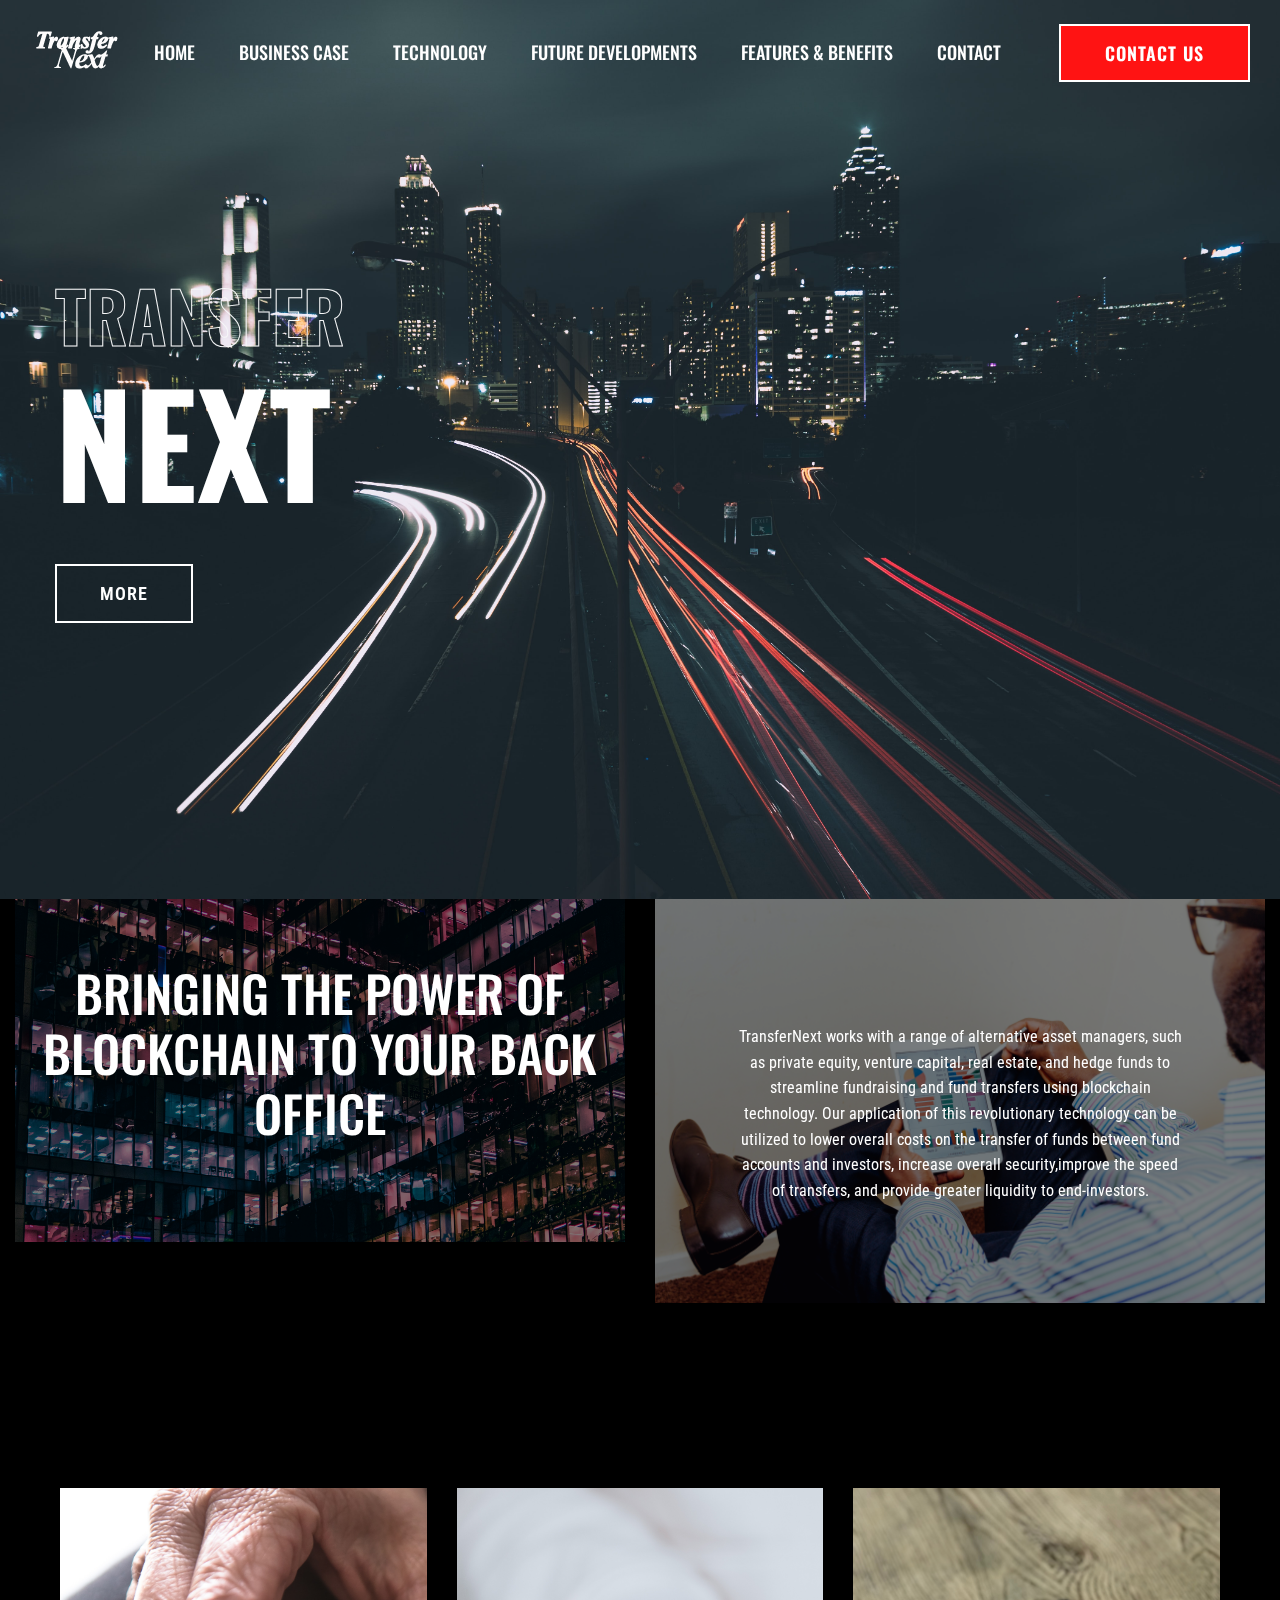
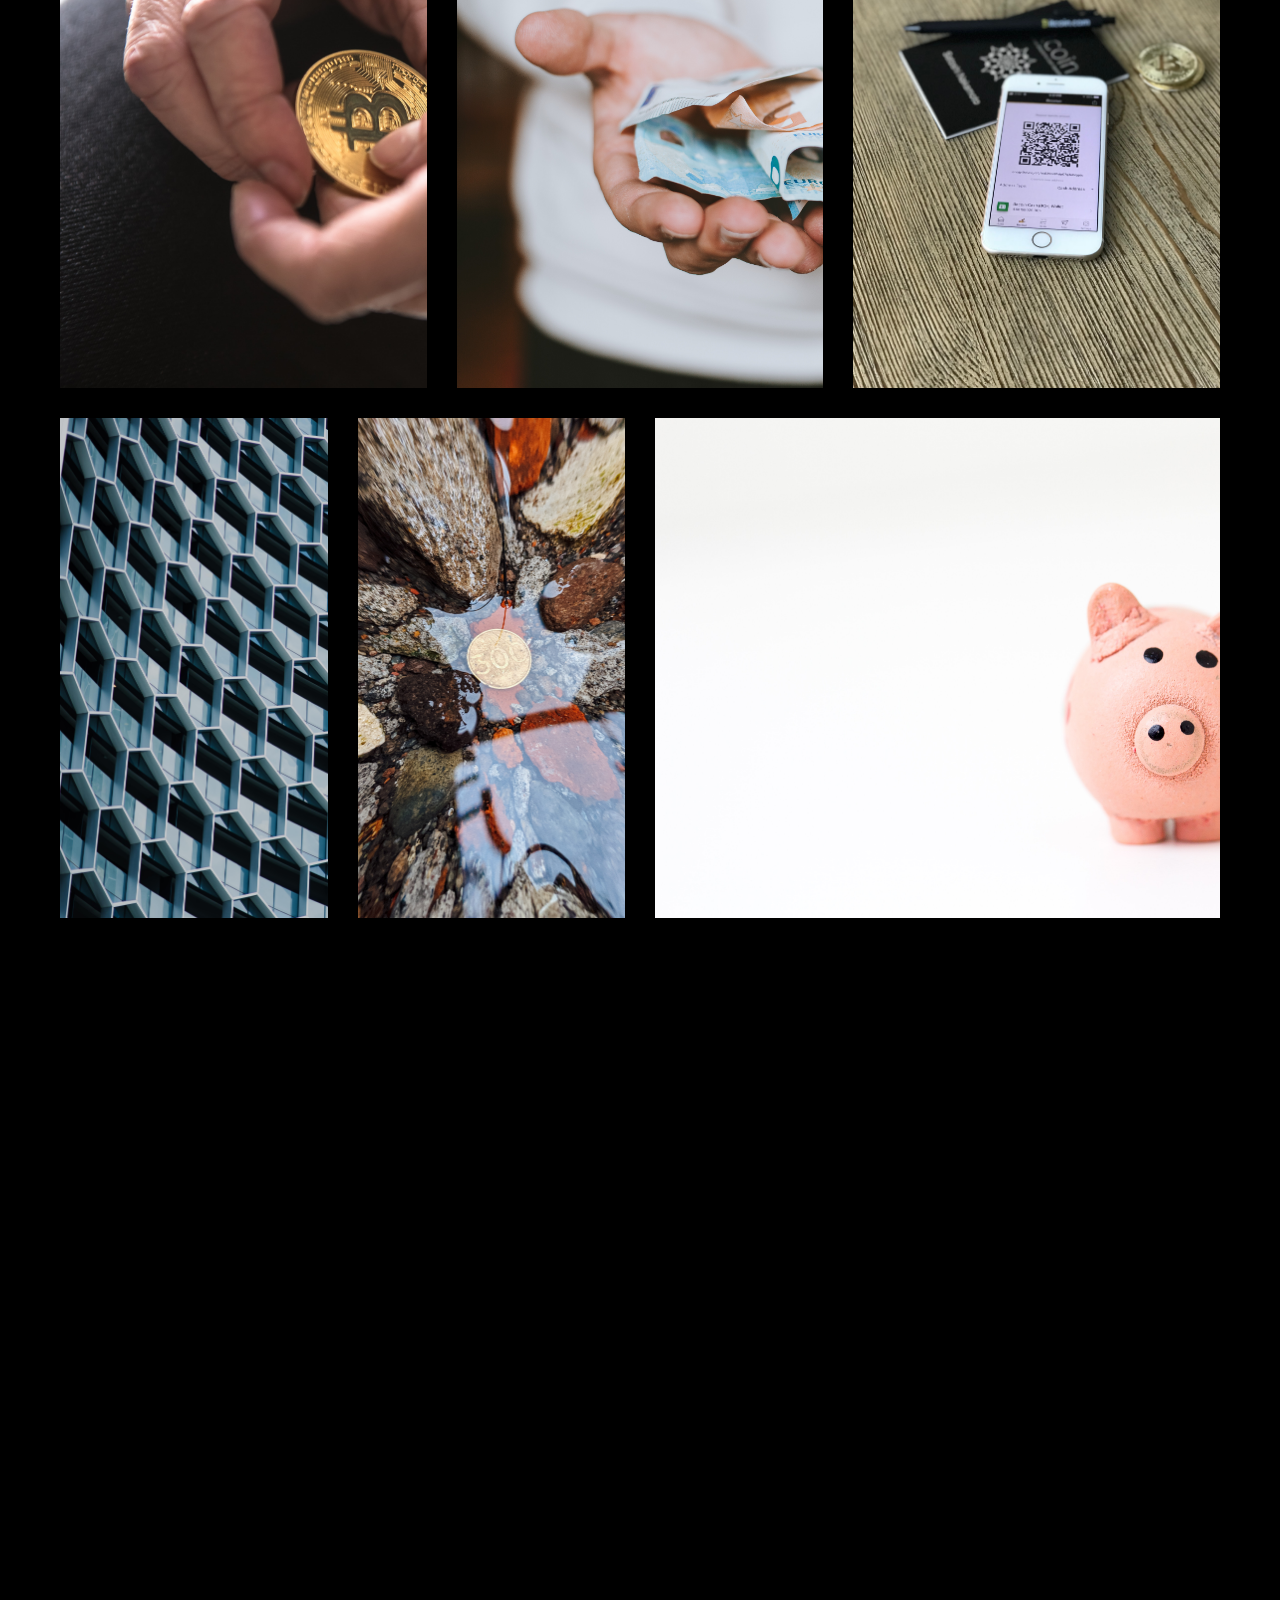
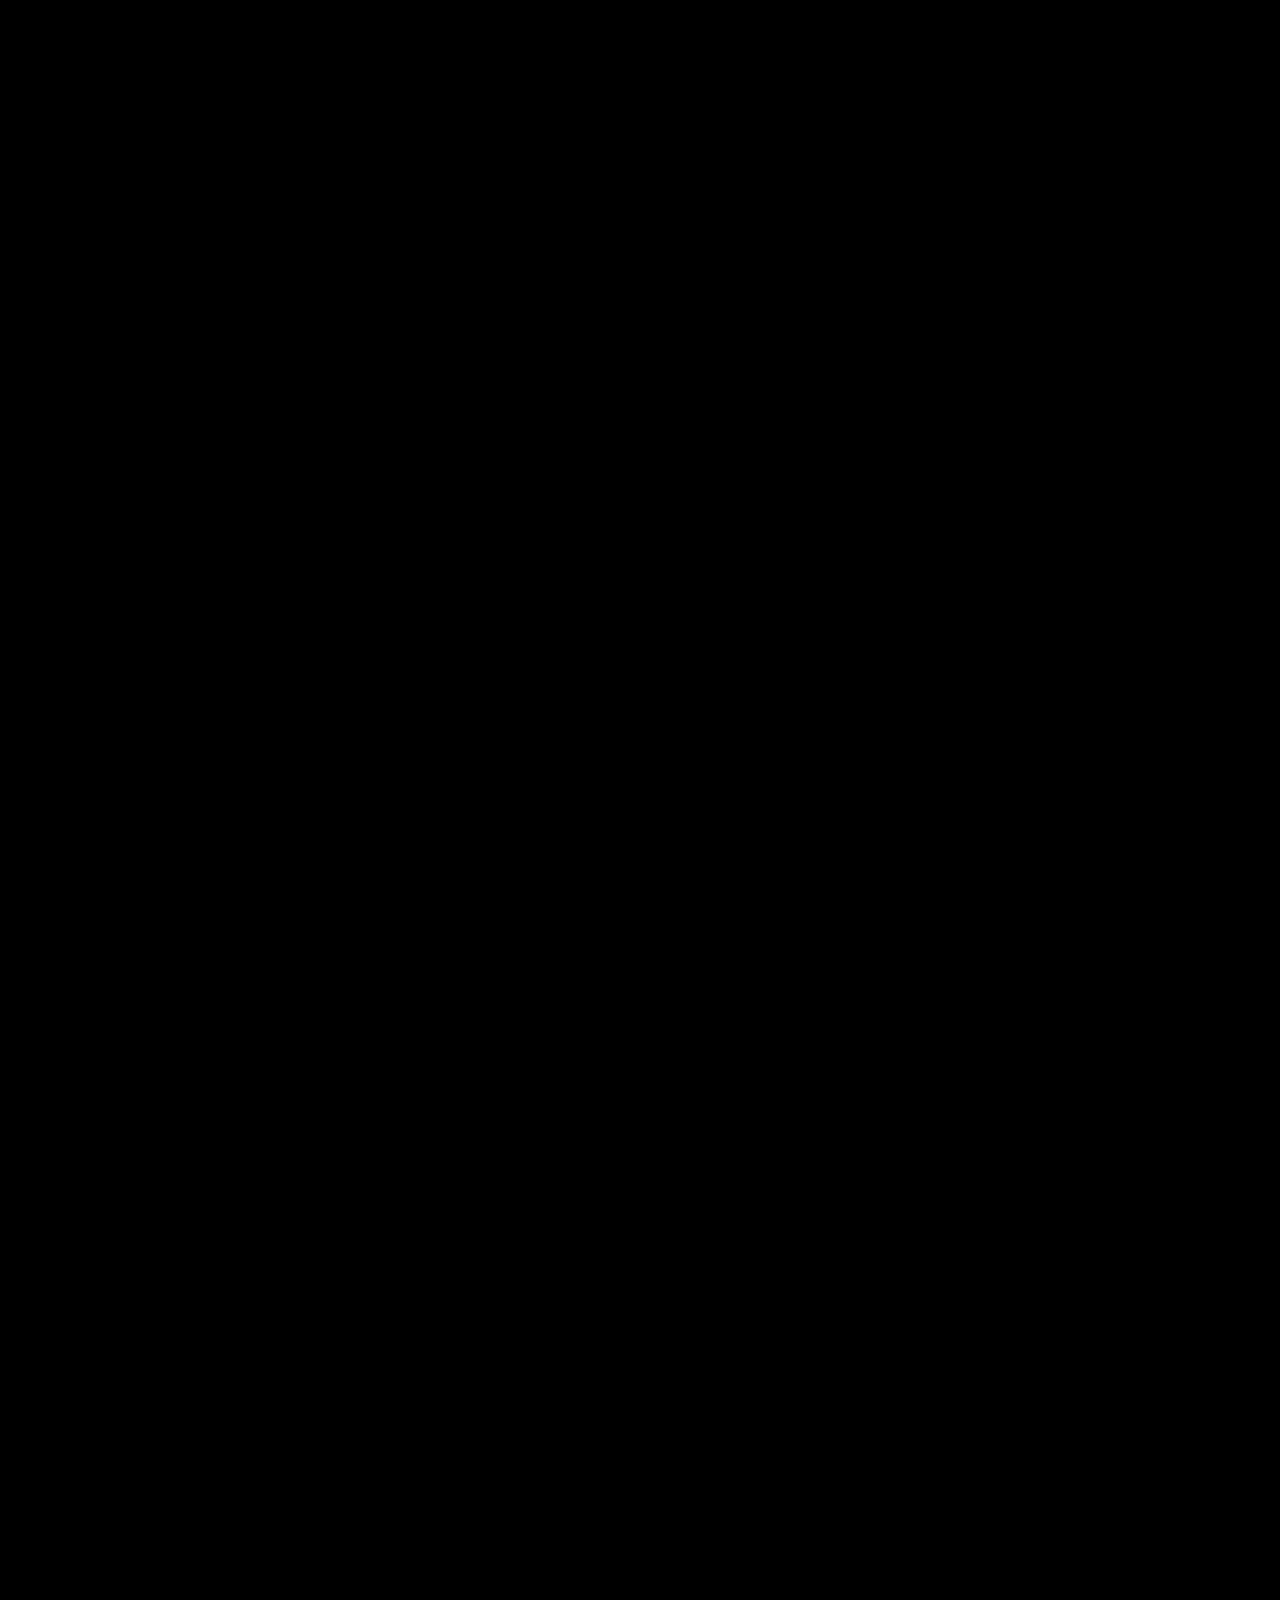
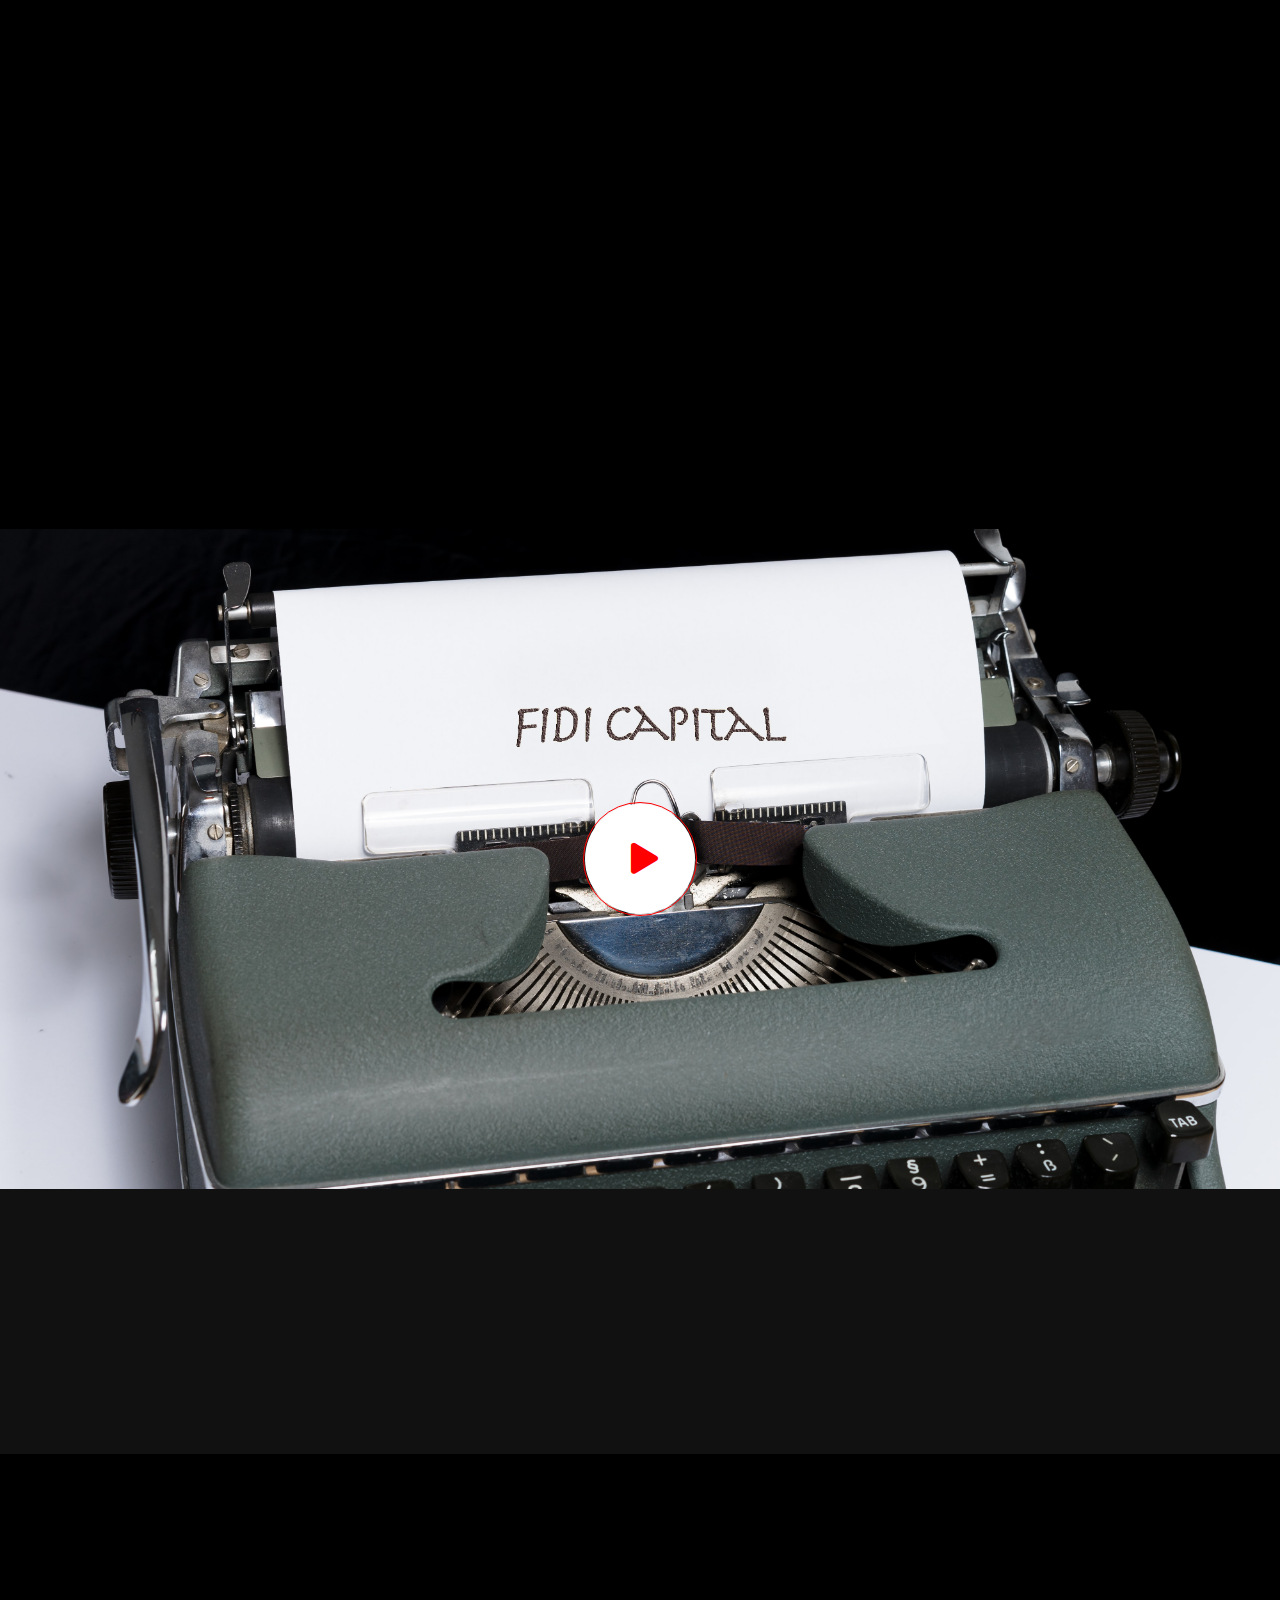
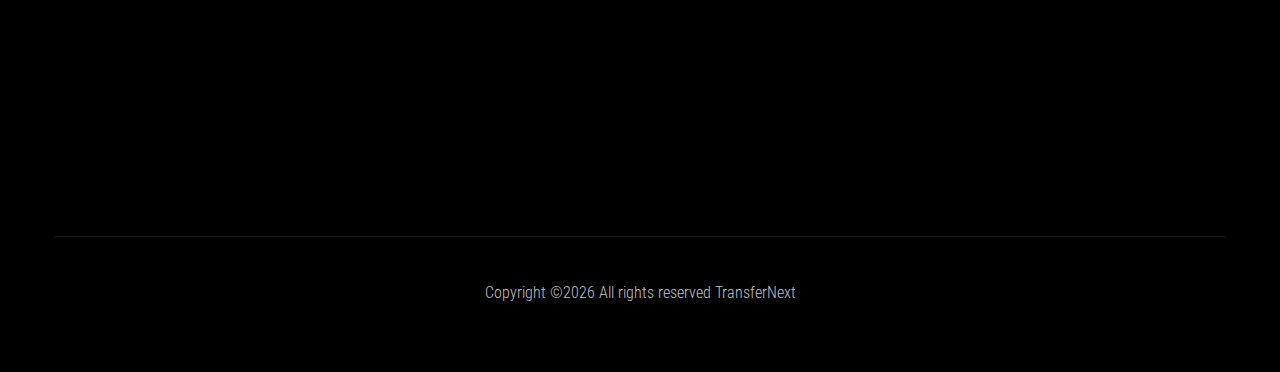
==== commit cf2af8d4: "features and tech" ====
--- a/index.html
+++ b/index.html
@@ -53,8 +53,8 @@
                                     <li><a href="index.html">Home</a></li>
                                     <li><a href="businesscase.html">Business Case</a></li>
                                     <li><a href="technology.html">Technology</a></li>
-                                    <li><a href="pricing.html">Future</a></li>
-                                    <li><a href="gallery.html">Services</a></li>
+                                    <li><a href="futuredevelopments.html">Future Developments</a></li>
+                                    <li><a href="features.html">Features & Benefits</a></li>
                                    
                                     <li><a href="contact.html">Contact</a></li>
                                 </ul>
@@ -249,7 +249,7 @@
                             The average retail investor seeking to add private companies to their portfolio is generally unable to do so without proper connections in place, 
                             resulting in a large capital pool left untapped or invested into more accessible investment vehicles.  
                             </p>
-                        <p class="mb-40">FiDi Capital seeks to connect Private Equity Funds managers 
+                        <p class="mb-40">TransferNext seeks to connect Alternative Investments Funds managers 
                             and retail investors by using blockchain Technology to tokenize investment into a fund into “shares” that can be bought and traded.</p>
                     </div>
                 </div>
@@ -345,8 +345,8 @@
                         </div>
                         <div class="features-caption">
                             <h3>E-Mail</h3>
-                            <p>investors@fidicapital.com</p>
-                            <p>clients@fidicapital.com</p>
+                            <p>transfernext.contact@gmail.com</p>
+                            <p></p>
                         </div>
                     </div>
                 </div>
@@ -379,8 +379,8 @@
                                                     <li><a href="index.html">Home</a></li>
                                                     <li><a href="businesscase.html">Business Case</a></li>
                                                     <li><a href="technology.html">Technology</a></li>
-                                                    <li><a href="pricing.html">future</a></li>
-                                                    <li><a href="gallery.html">servises</a></li>
+                                                    <li><a href="futuredevelopments.html">Future Developments</a></li>
+                                                    <li><a href="features.html">Features & Benefits</a></li>
                                                     <li><a href="contact.html">Contact</a></li>
                                                 </ul>
                                             </nav>
@@ -405,7 +405,7 @@
                     <div class="col-lg-12">
                         <div class="footer-copy-right text-center">
                             <p>
-                              Copyright &copy;<script>document.write(new Date().getFullYear());</script> All rights reserved Fidi Capital </a>
+                              Copyright &copy;<script>document.write(new Date().getFullYear());</script> All rights reserved TransferNext </a>
                               </p>
                           </div>
                       </div>
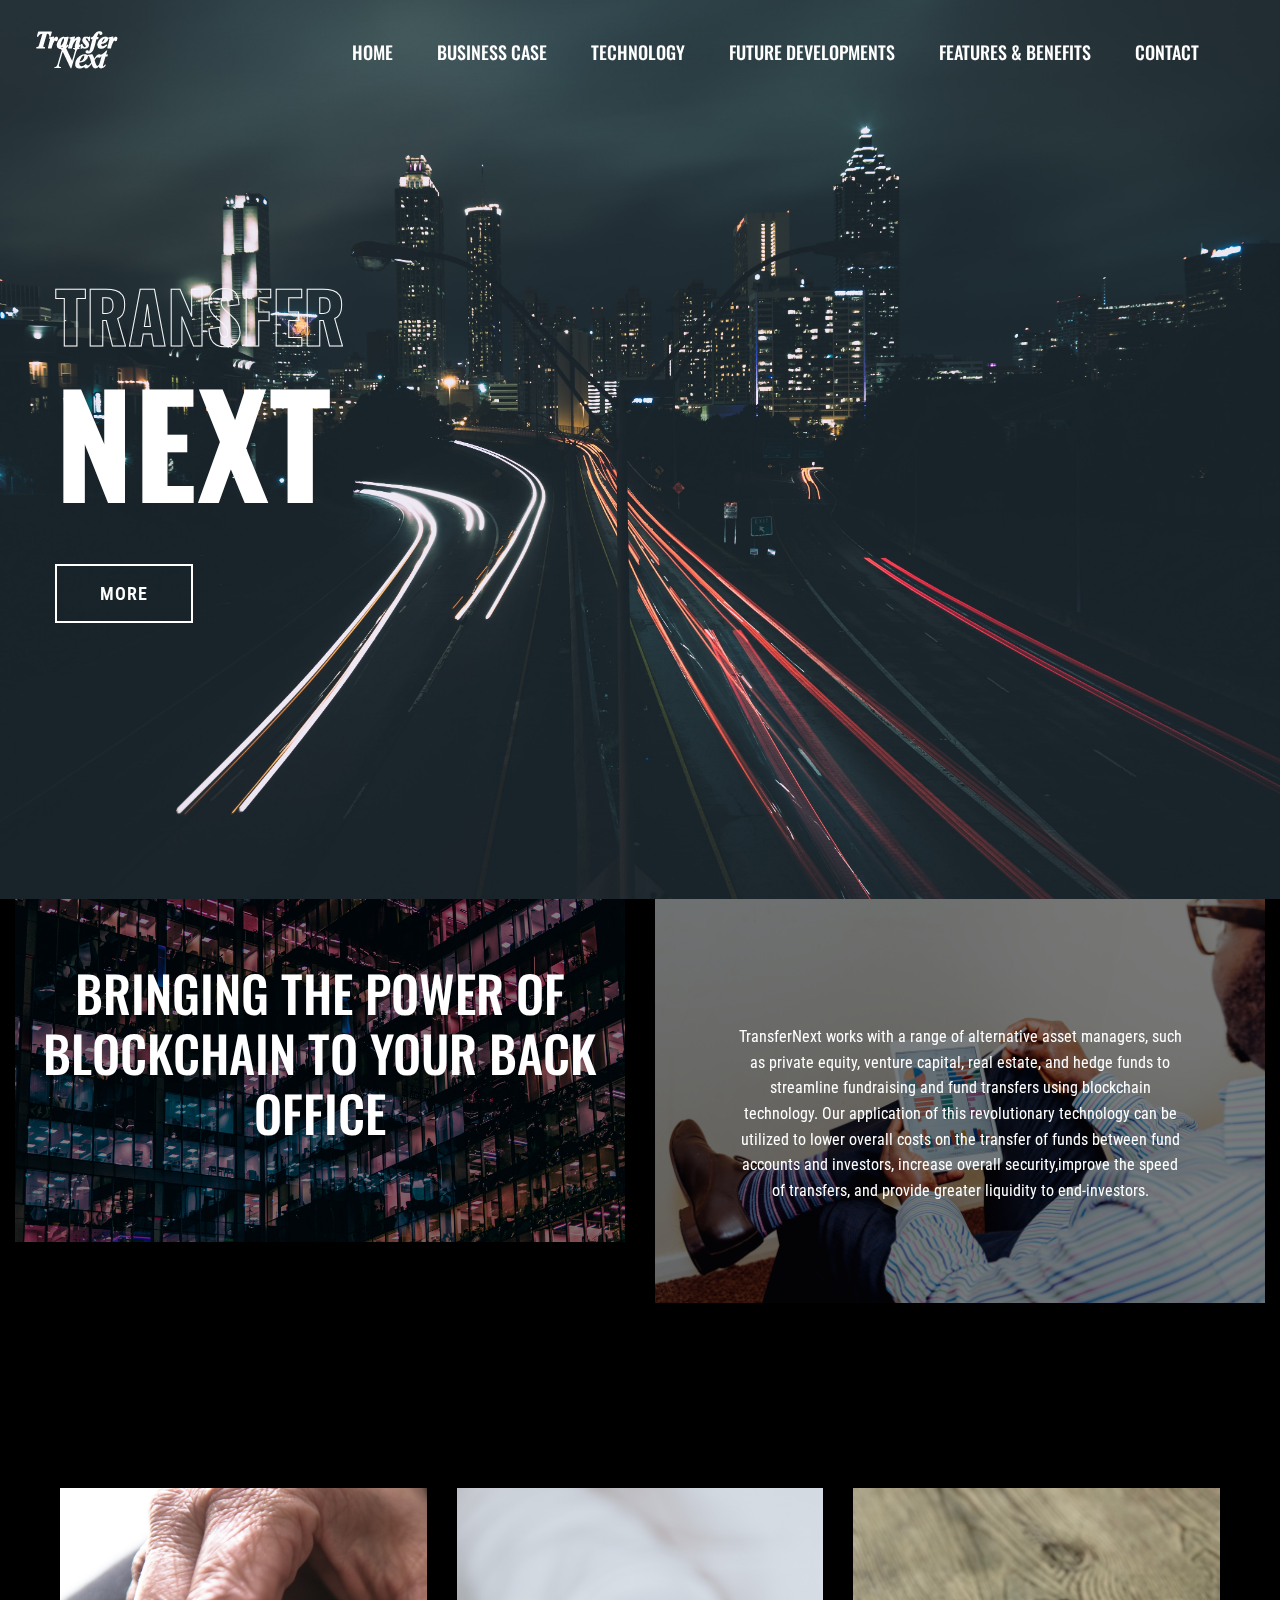
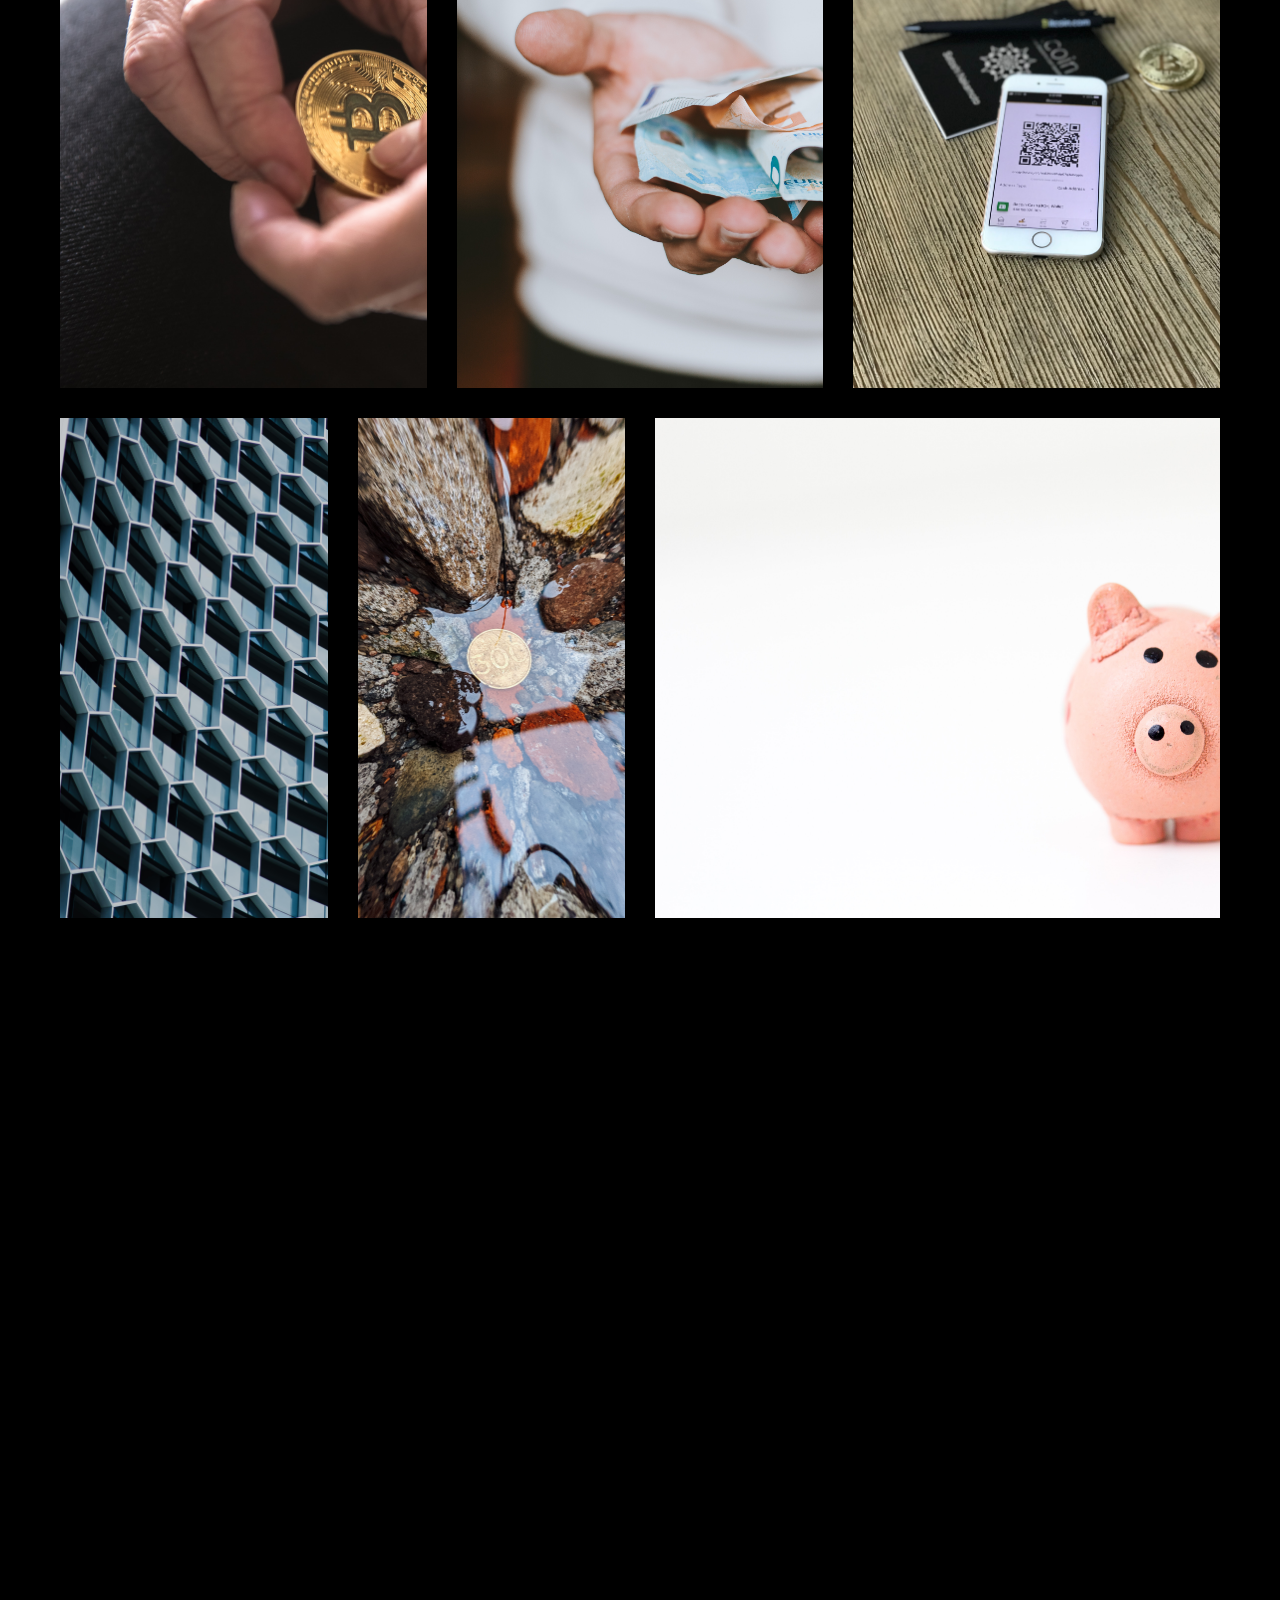
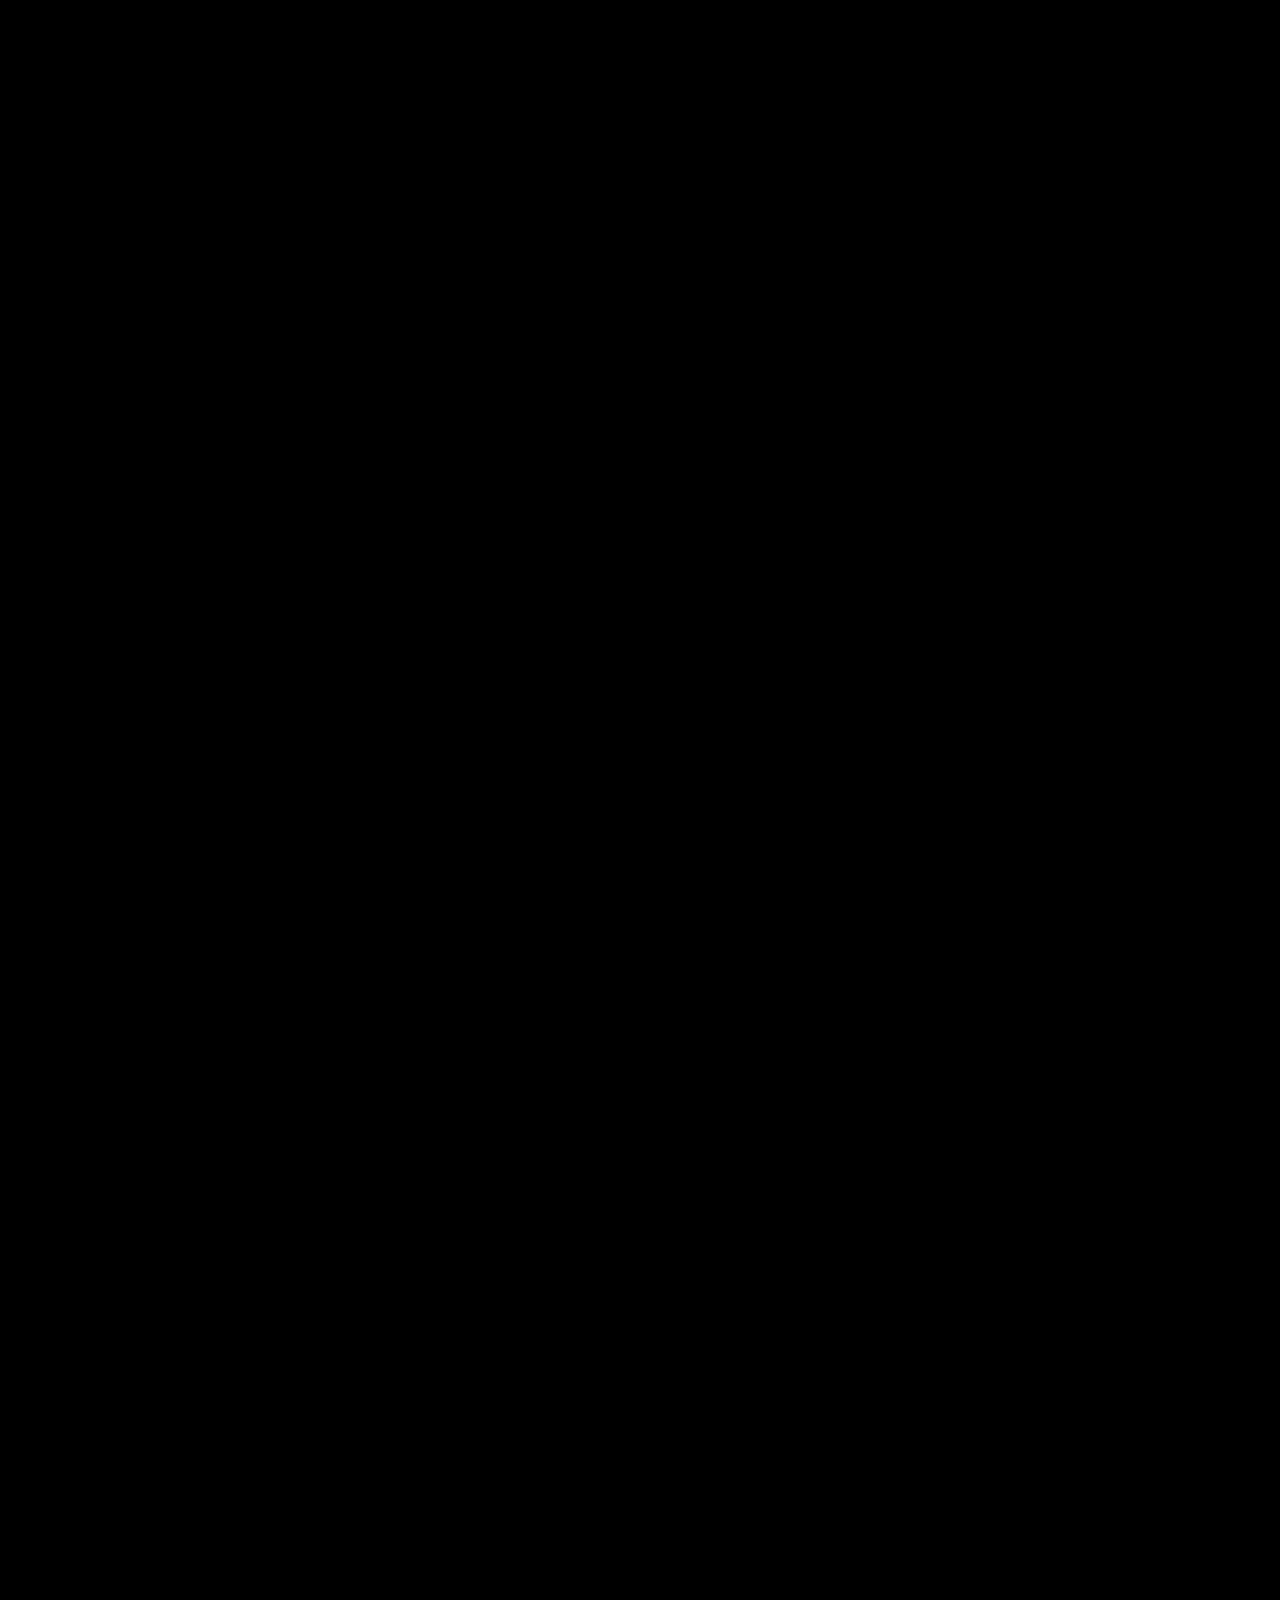
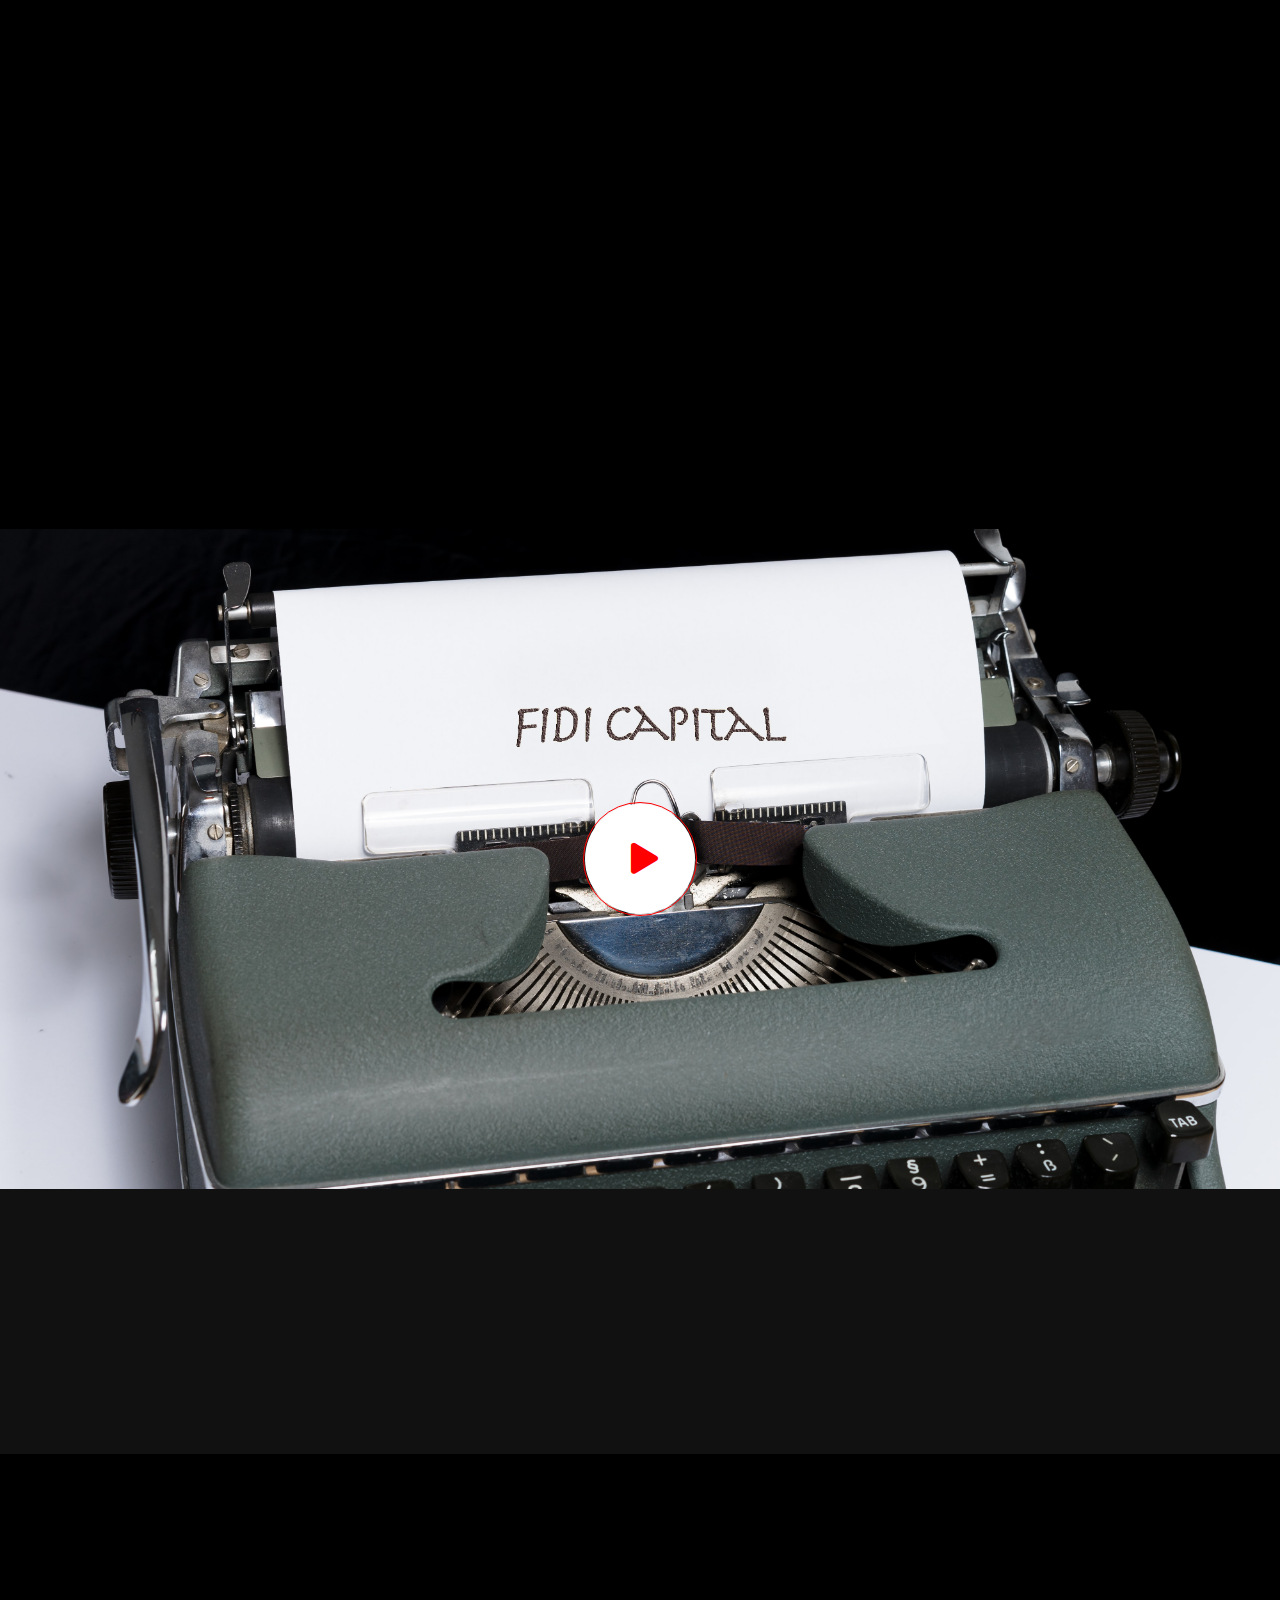
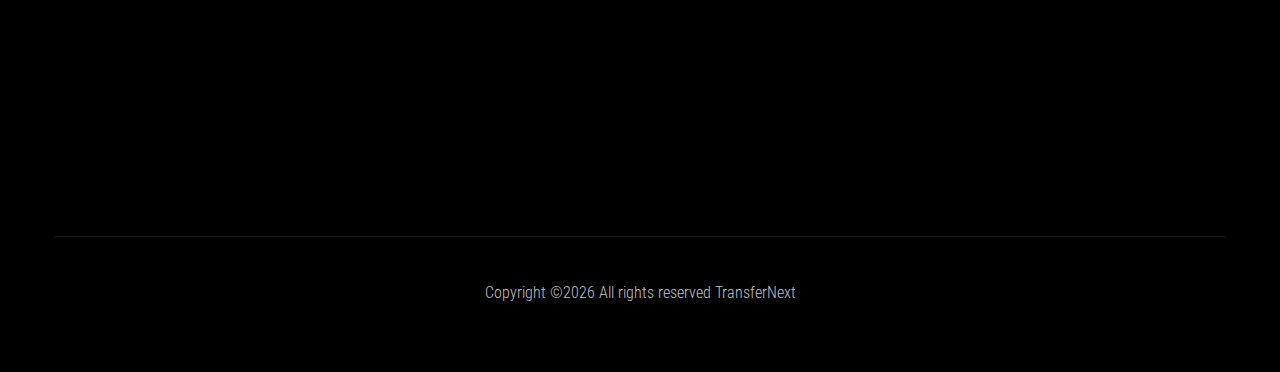
==== commit ec59d2d8: "updated index.html" ====
--- a/index.html
+++ b/index.html
@@ -60,9 +60,6 @@
                                 </ul>
                             </nav>
                         </div>          
-                        <!-- Header-btn -->
-                        <div class="header-btns d-none d-lg-block f-right">
-                           <a href="contact.html" class="btn">Contact Us</a>
                        </div>
                        <!-- Mobile Menu -->
                        <div class="col-12">
@@ -151,7 +148,7 @@
                             <div class="overlay-content">
                                 <h3>Custom Fundraising Terms</h3>
                                 <br><p></p>
-                                <a href="gallery.html"><i class="ti-plus"></i></a>
+                                <a href="features.html"><i class="ti-plus"></i></a>
                             </div>
                         </div>
                     </div>
@@ -162,7 +159,7 @@
                         <div class="overlay">
                             <div class="overlay-content">
                                 <h3>Next Generation Security </h3>
-                                <a href="gallery.html"><i class="ti-plus"></i></a>
+                                <a href="features.html"><i class="ti-plus"></i></a>
                             </div>
                         </div>
                     </div>
@@ -173,7 +170,7 @@
                         <div class="overlay">
                             <div class="overlay-content">
                                 <h3>Instantaneous Fund Transfers</h3>
-                                <a href="gallery.html"><i class="ti-plus"></i></a>
+                                <a href="features.html"><i class="ti-plus"></i></a>
                             </div>
                         </div>
                     </div>
@@ -184,7 +181,7 @@
                         <div class="overlay">
                             <div class="overlay-content">
                                 <h3>Immutable Ledger System </h3>
-                                <a href="gallery.html"><i class="ti-plus"></i></a>
+                                <a href="features.html"><i class="ti-plus"></i></a>
                             </div>
                         </div>
                     </div>
@@ -195,7 +192,7 @@
                         <div class="overlay">
                             <div class="overlay-content">
                                 <h3>Greater Investor Liquidity </h3>
-                                <a href="gallery.html"><i class="ti-plus"></i></a>
+                                <a href="features.html"><i class="ti-plus"></i></a>
                             </div>
                         </div>
                     </div>
@@ -206,7 +203,7 @@
                         <div class="overlay">
                             <div class="overlay-content">
                                 <h3>Ease of Foreign Investment</h3>
-                                <a href="gallery.html"><i class="ti-plus"></i></a>
+                                <a href="features.html"><i class="ti-plus"></i></a>
                             </div>
                         </div>
                     </div>
@@ -392,7 +389,7 @@
                             <!-- social -->
                             <div class="footer-social mt-30 wow fadeInUp" data-wow-duration="3s" data-wow-delay=".8s">
                                 <a href="#"><i class="fab fa-twitter"></i></a>
-                                <a href="https://bit.ly/sai4ull"><i class="fab fa-facebook-f"></i></a>
+                                <a href=""><i class="fab fa-facebook-f"></i></a>
                                 <a href="#"><i class="fab fa-pinterest-p"></i></a>
                             </div>
                         </div>
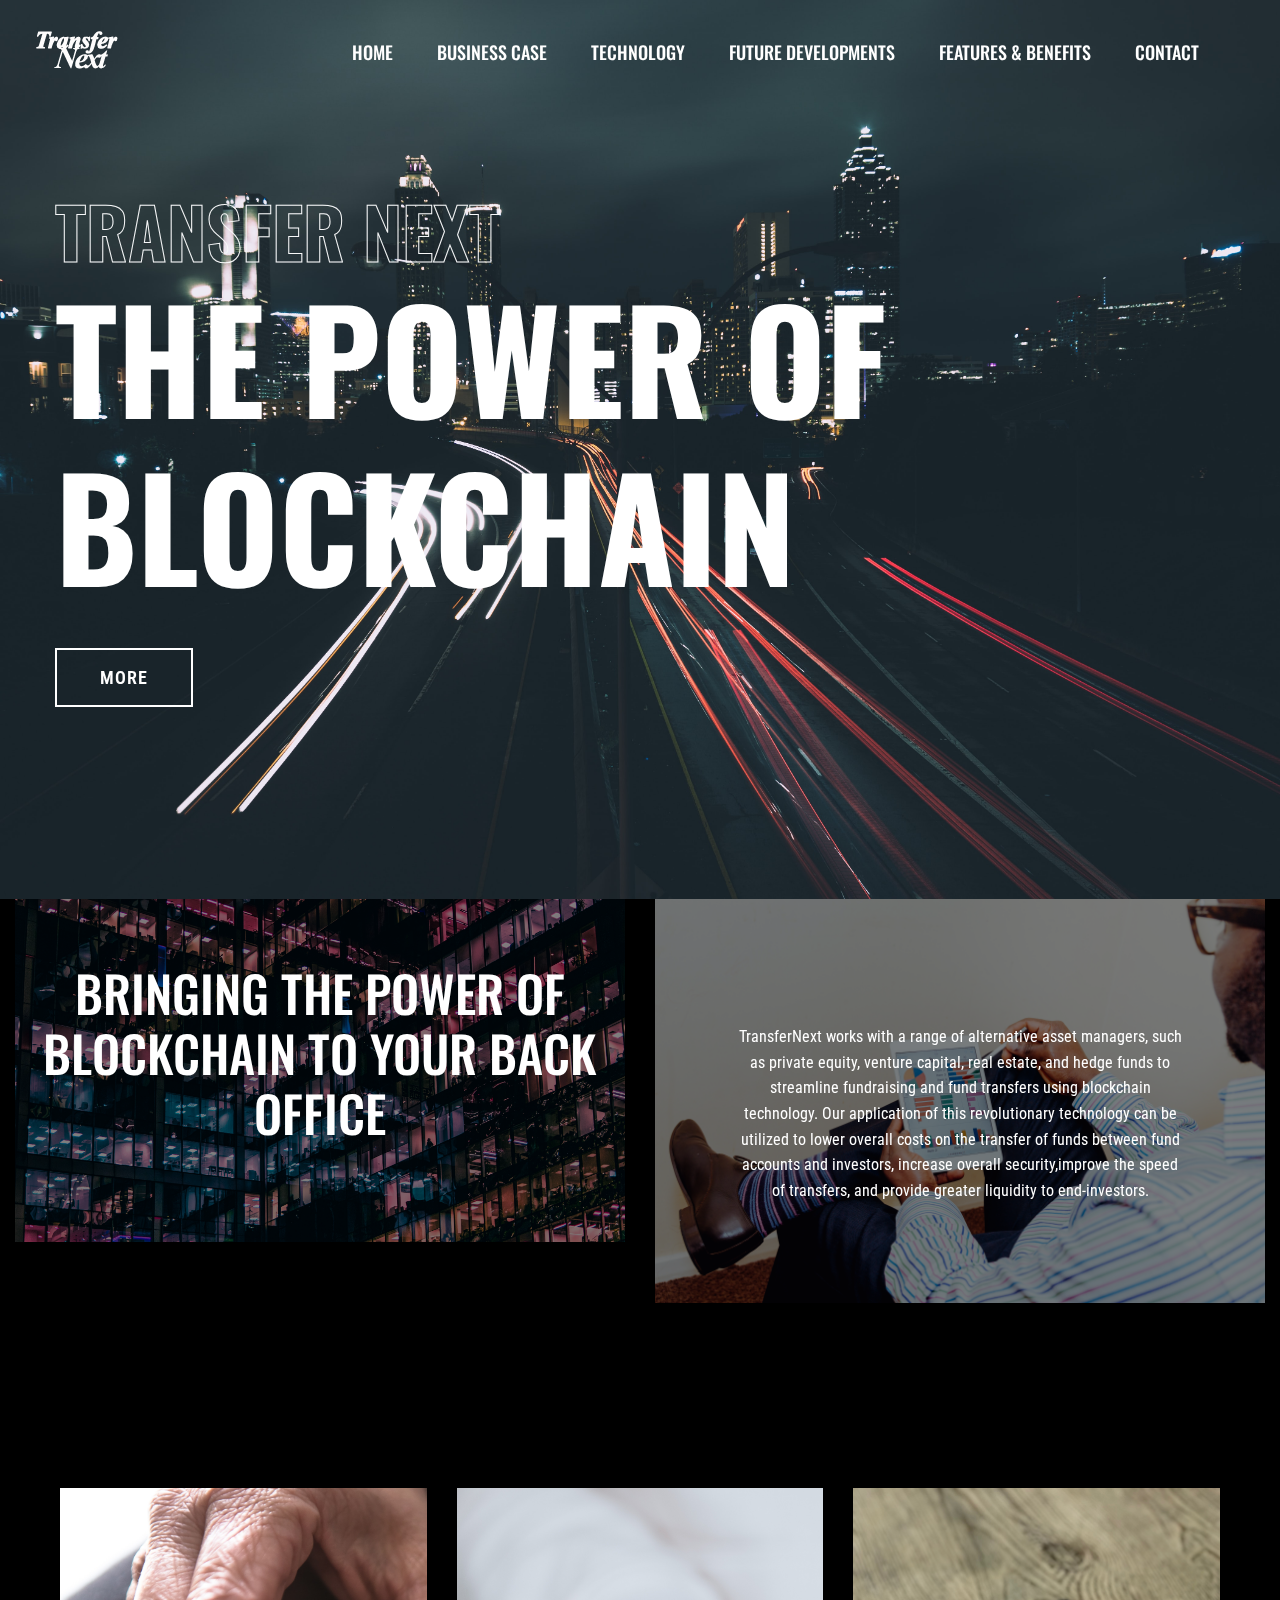
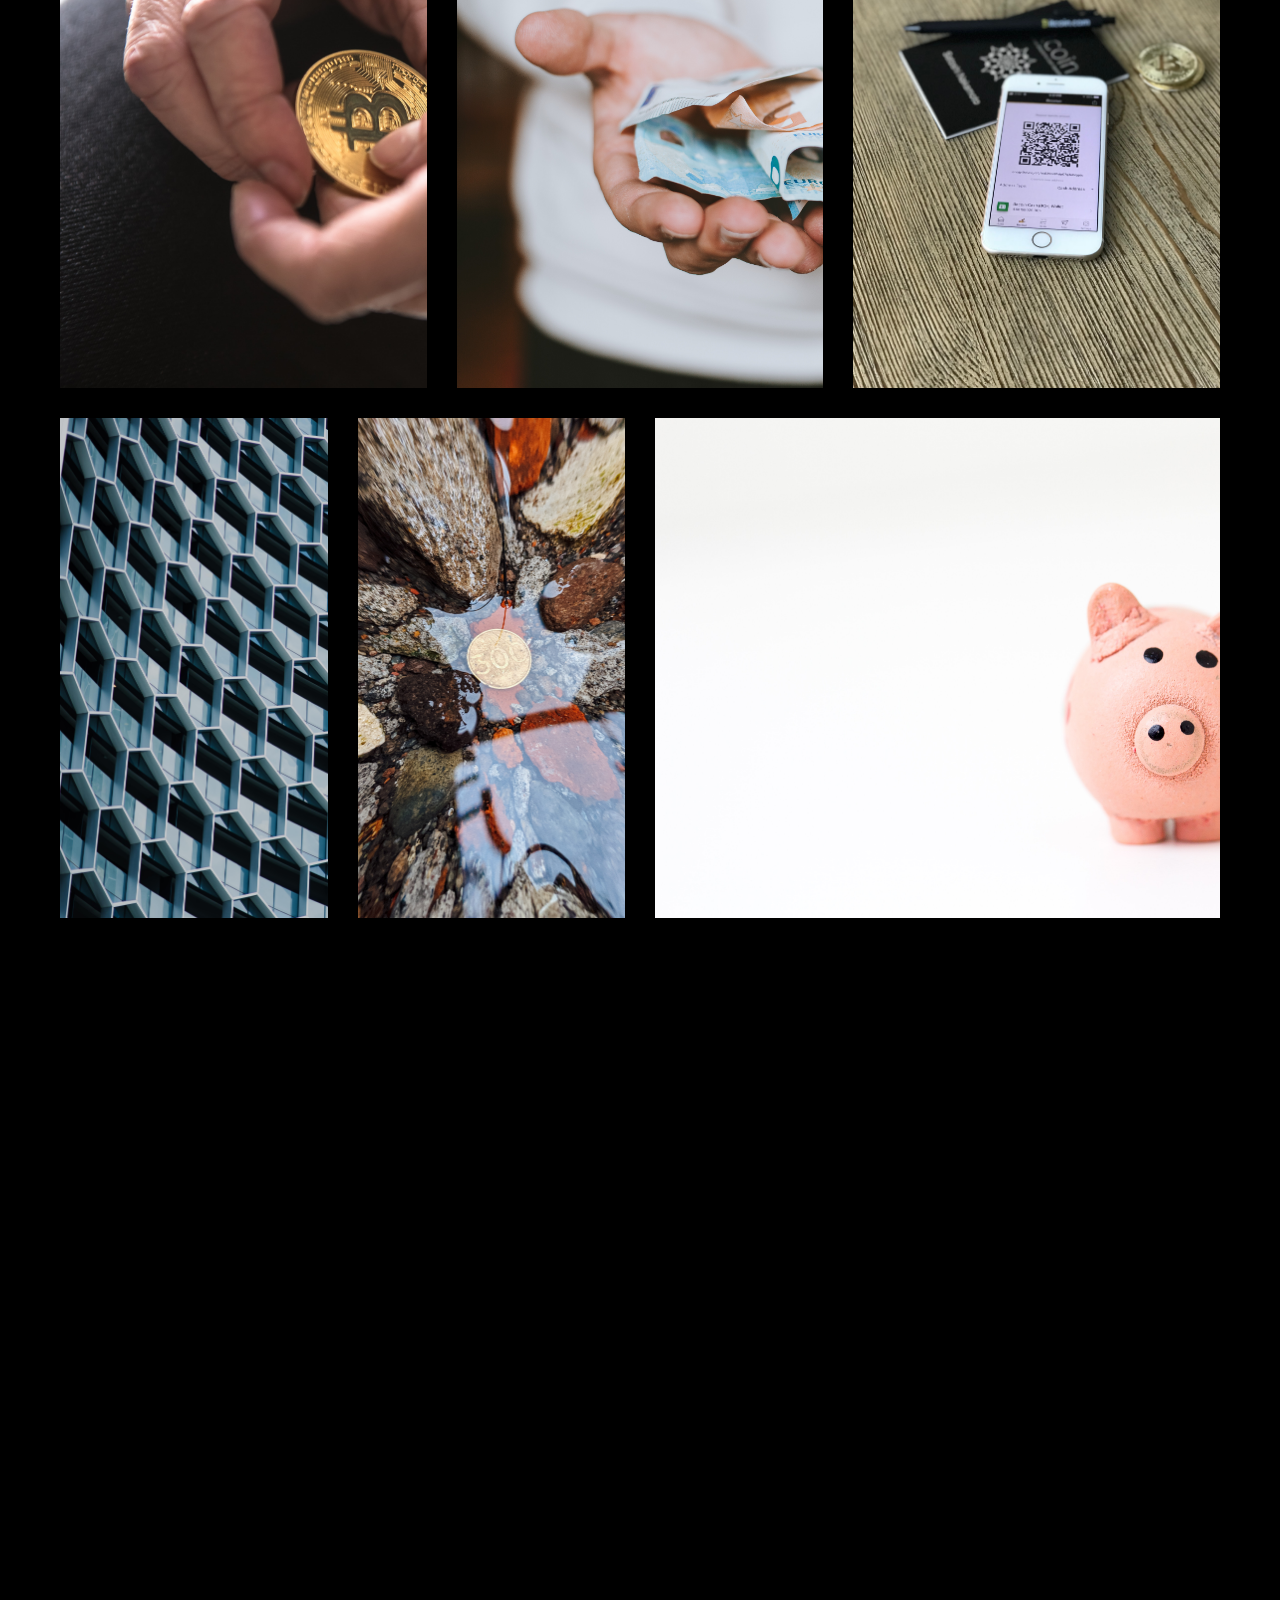
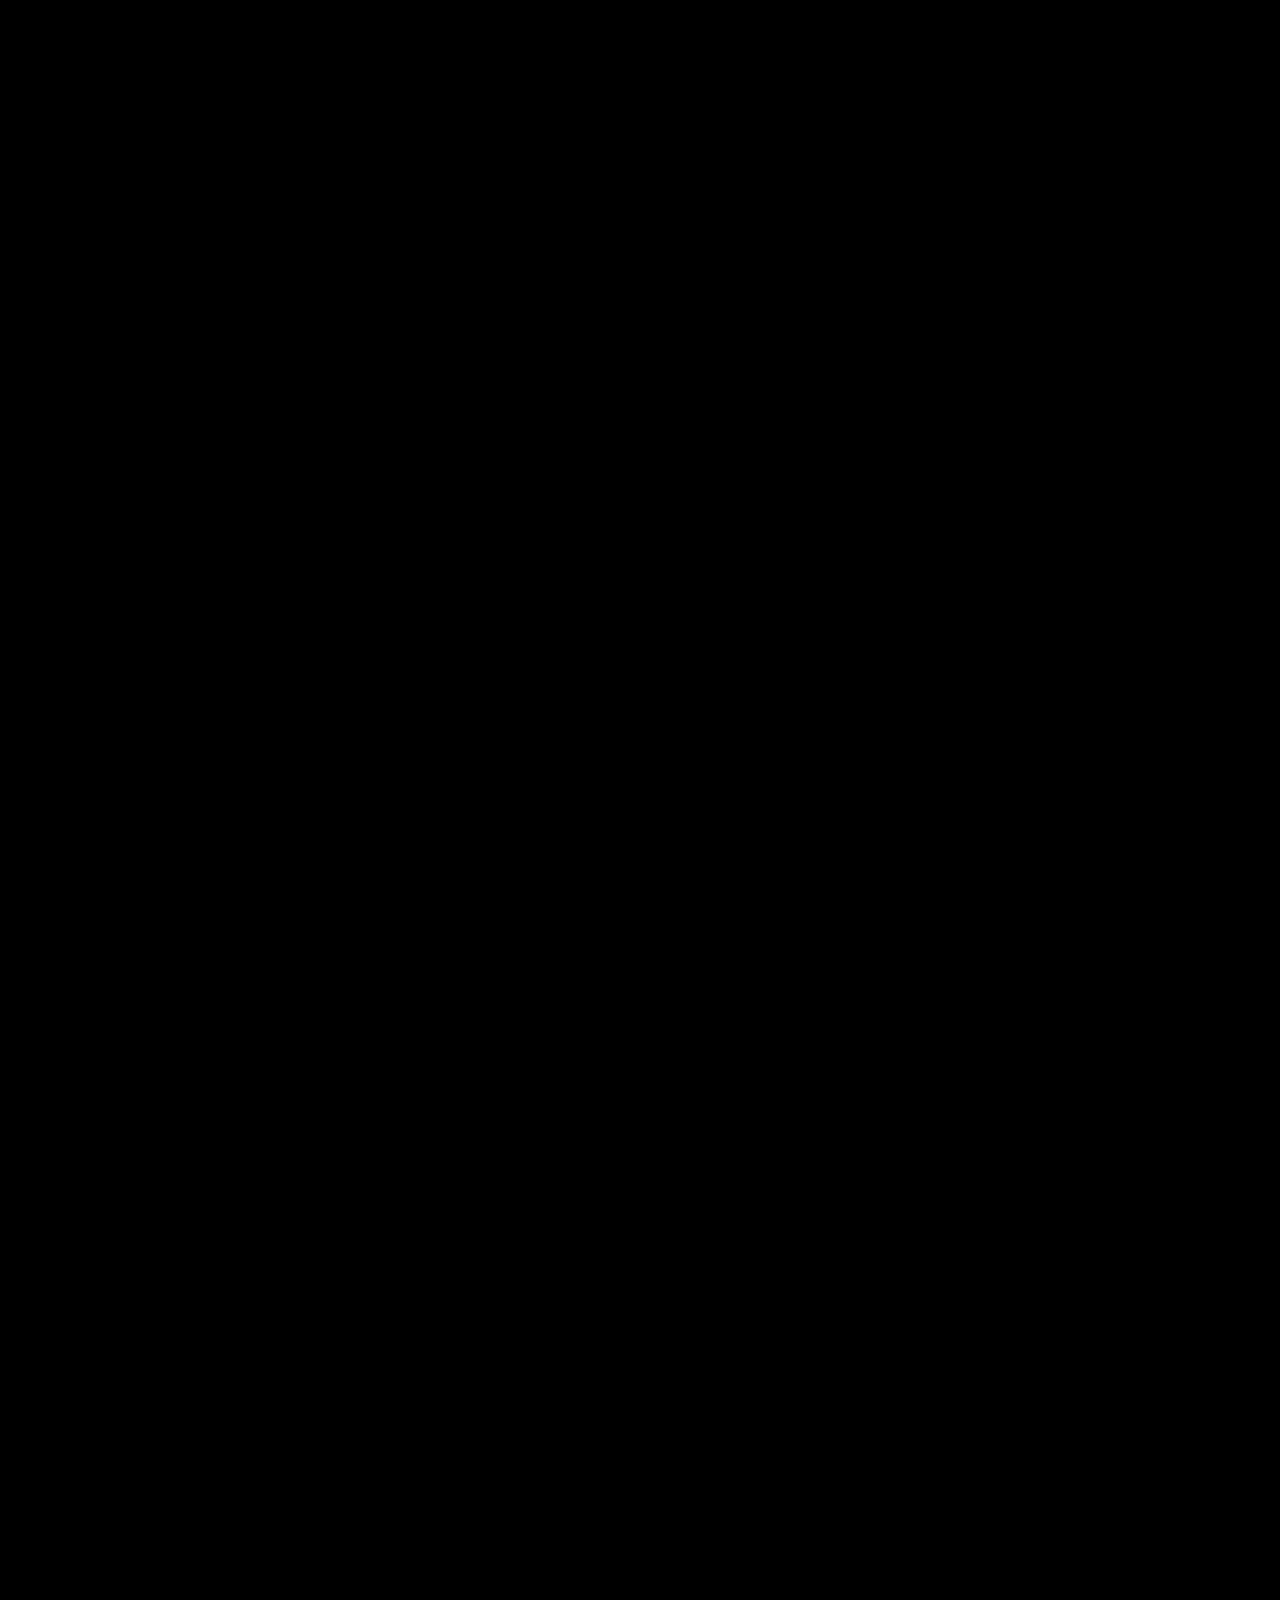
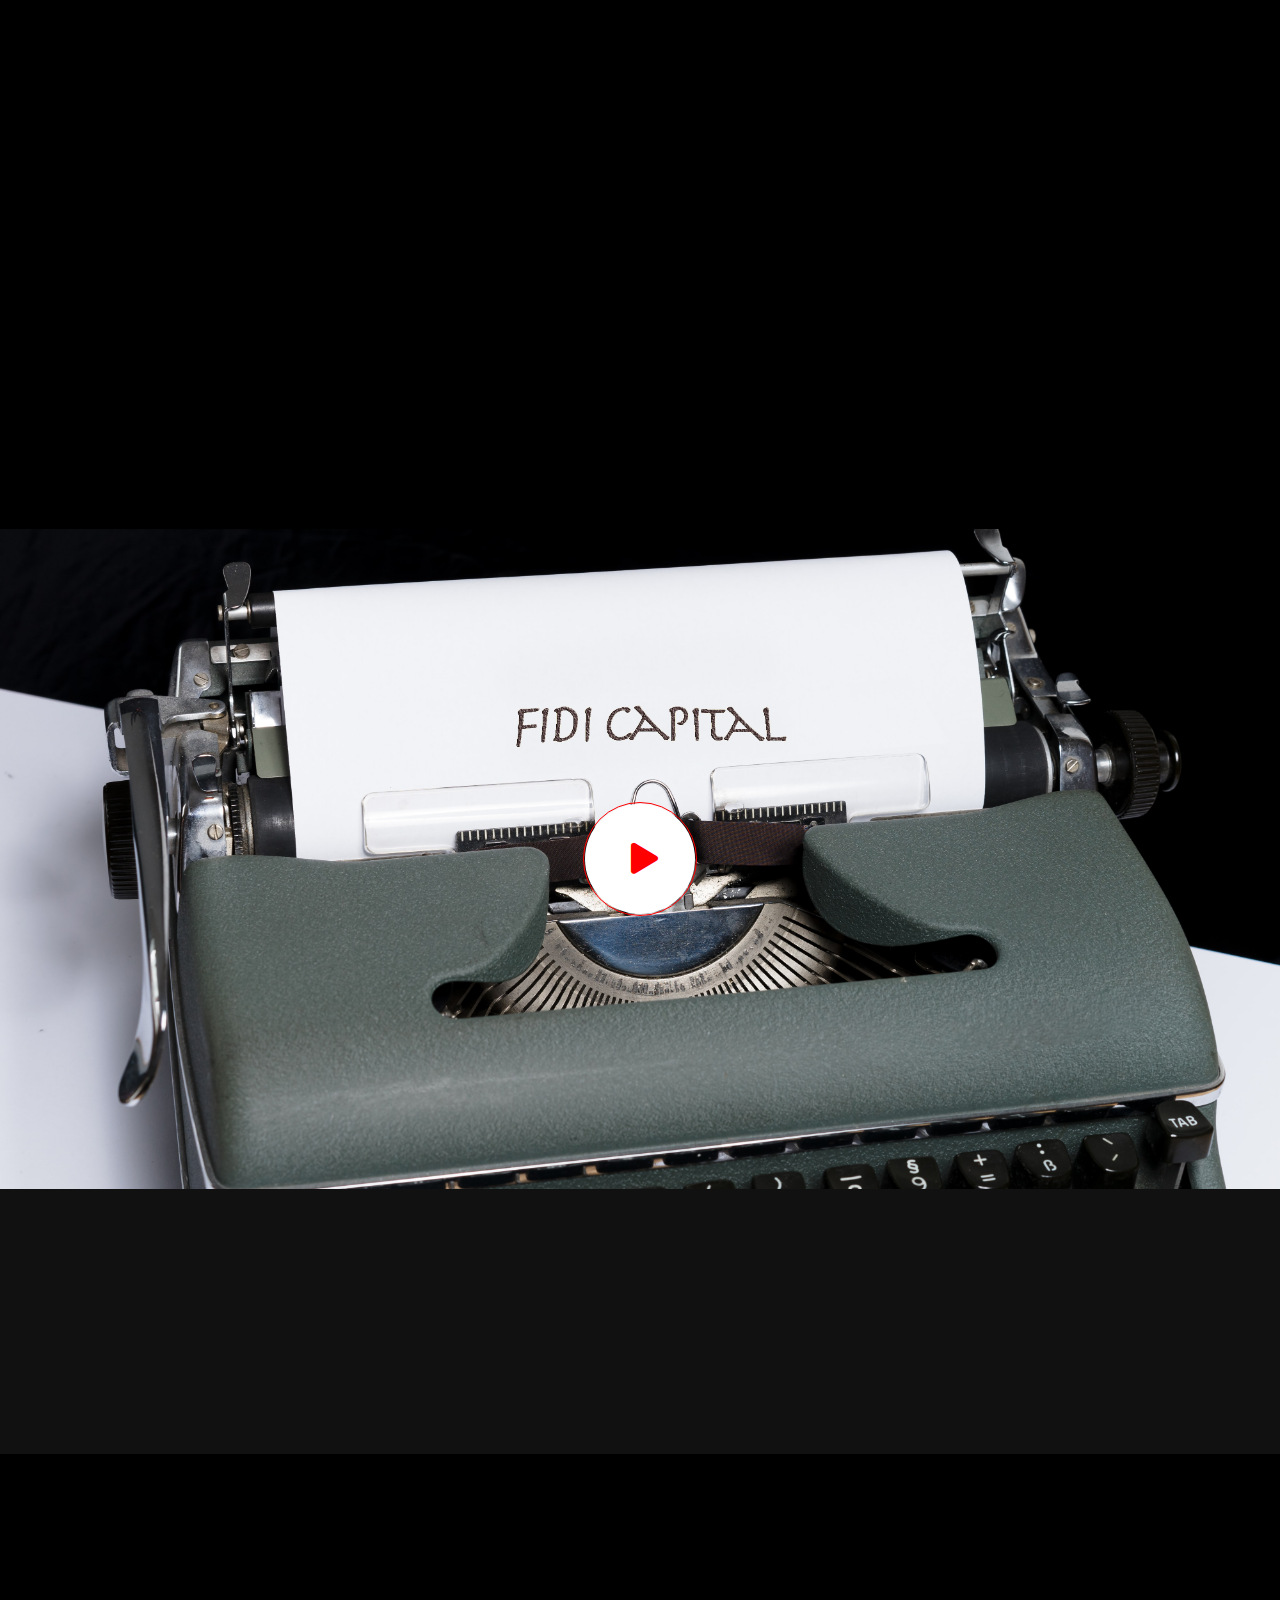
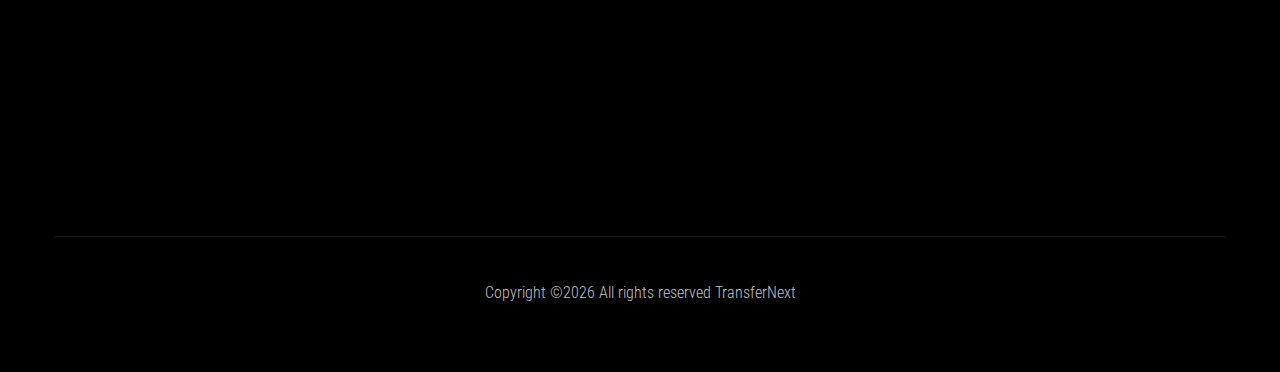
==== commit 61ff84f7: "final" ====
--- a/index.html
+++ b/index.html
@@ -81,9 +81,9 @@
                     <div class="row">
                         <div class="col-xl-9 col-lg-9 col-md-10">
                             <div class="hero__caption">
-                                <span data-animation="fadeInLeft" data-delay="0.1s">Transfer</span>
-                                <h1 data-animation="fadeInLeft" data-delay="0.4s">Next</h1>
-                                <a href="courses.html" class="border-btn hero-btn" data-animation="fadeInLeft" data-delay="0.8s">MORE</a>
+                                <span data-animation="fadeInLeft" data-delay="0.1s">Transfer Next</span>
+                                <h1 data-animation="fadeInLeft" data-delay="0.4s">The Power of Blockchain</h1>
+                                <a href="businesscase.html" class="border-btn hero-btn" data-animation="fadeInLeft" data-delay="0.8s">MORE</a>
                             </div>
                         </div>
                     </div>
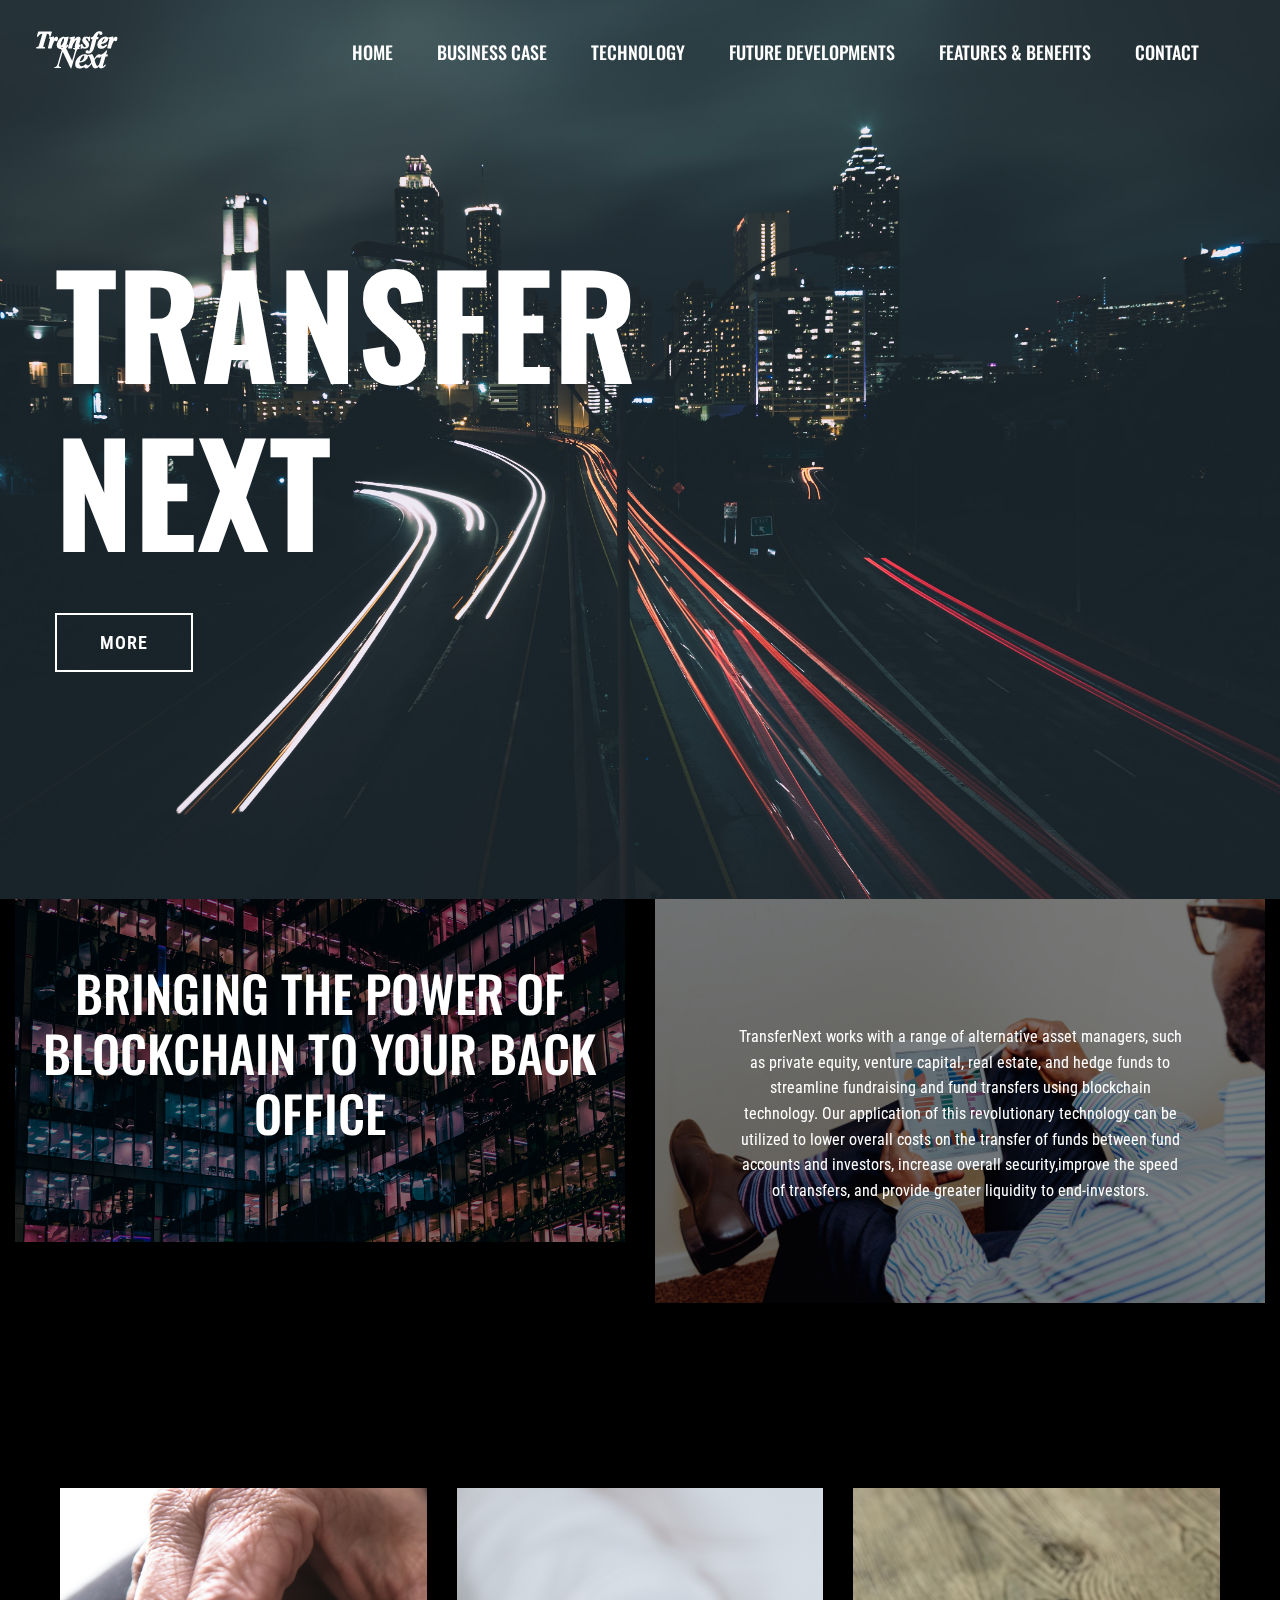
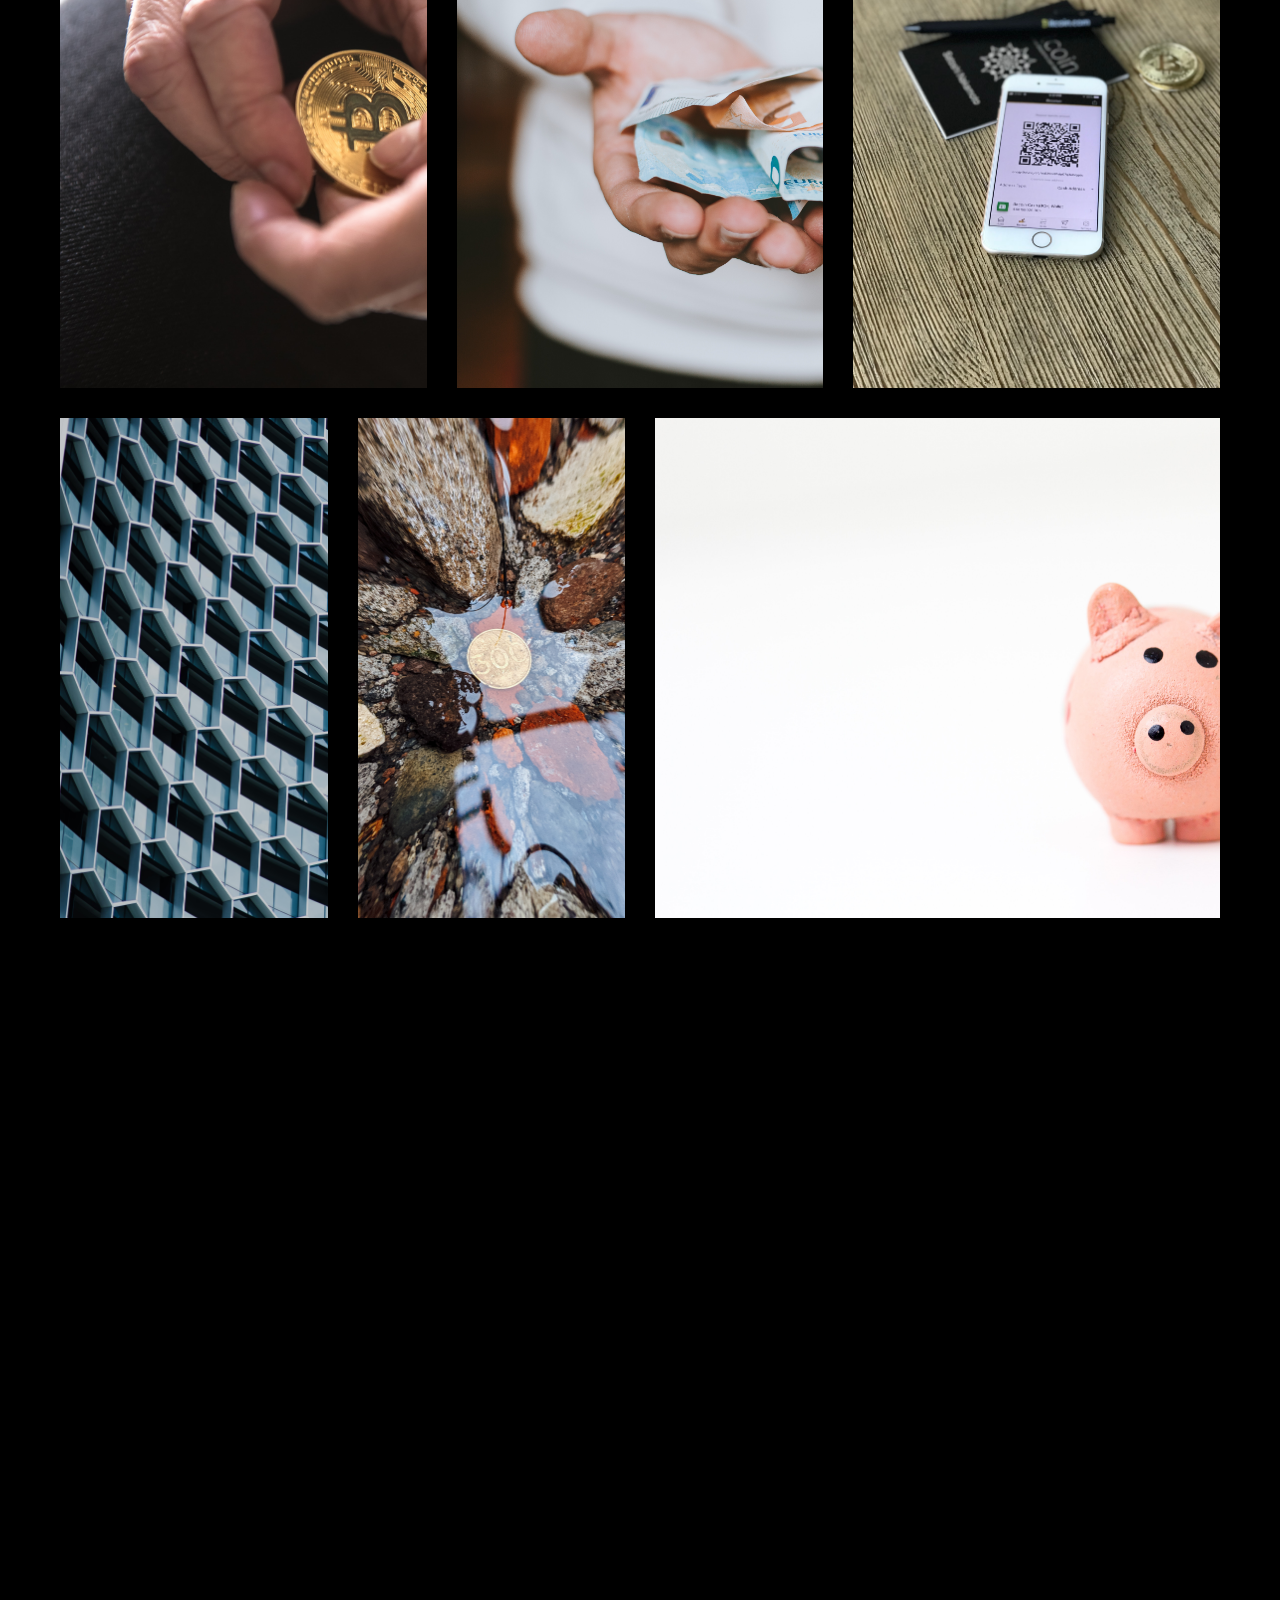
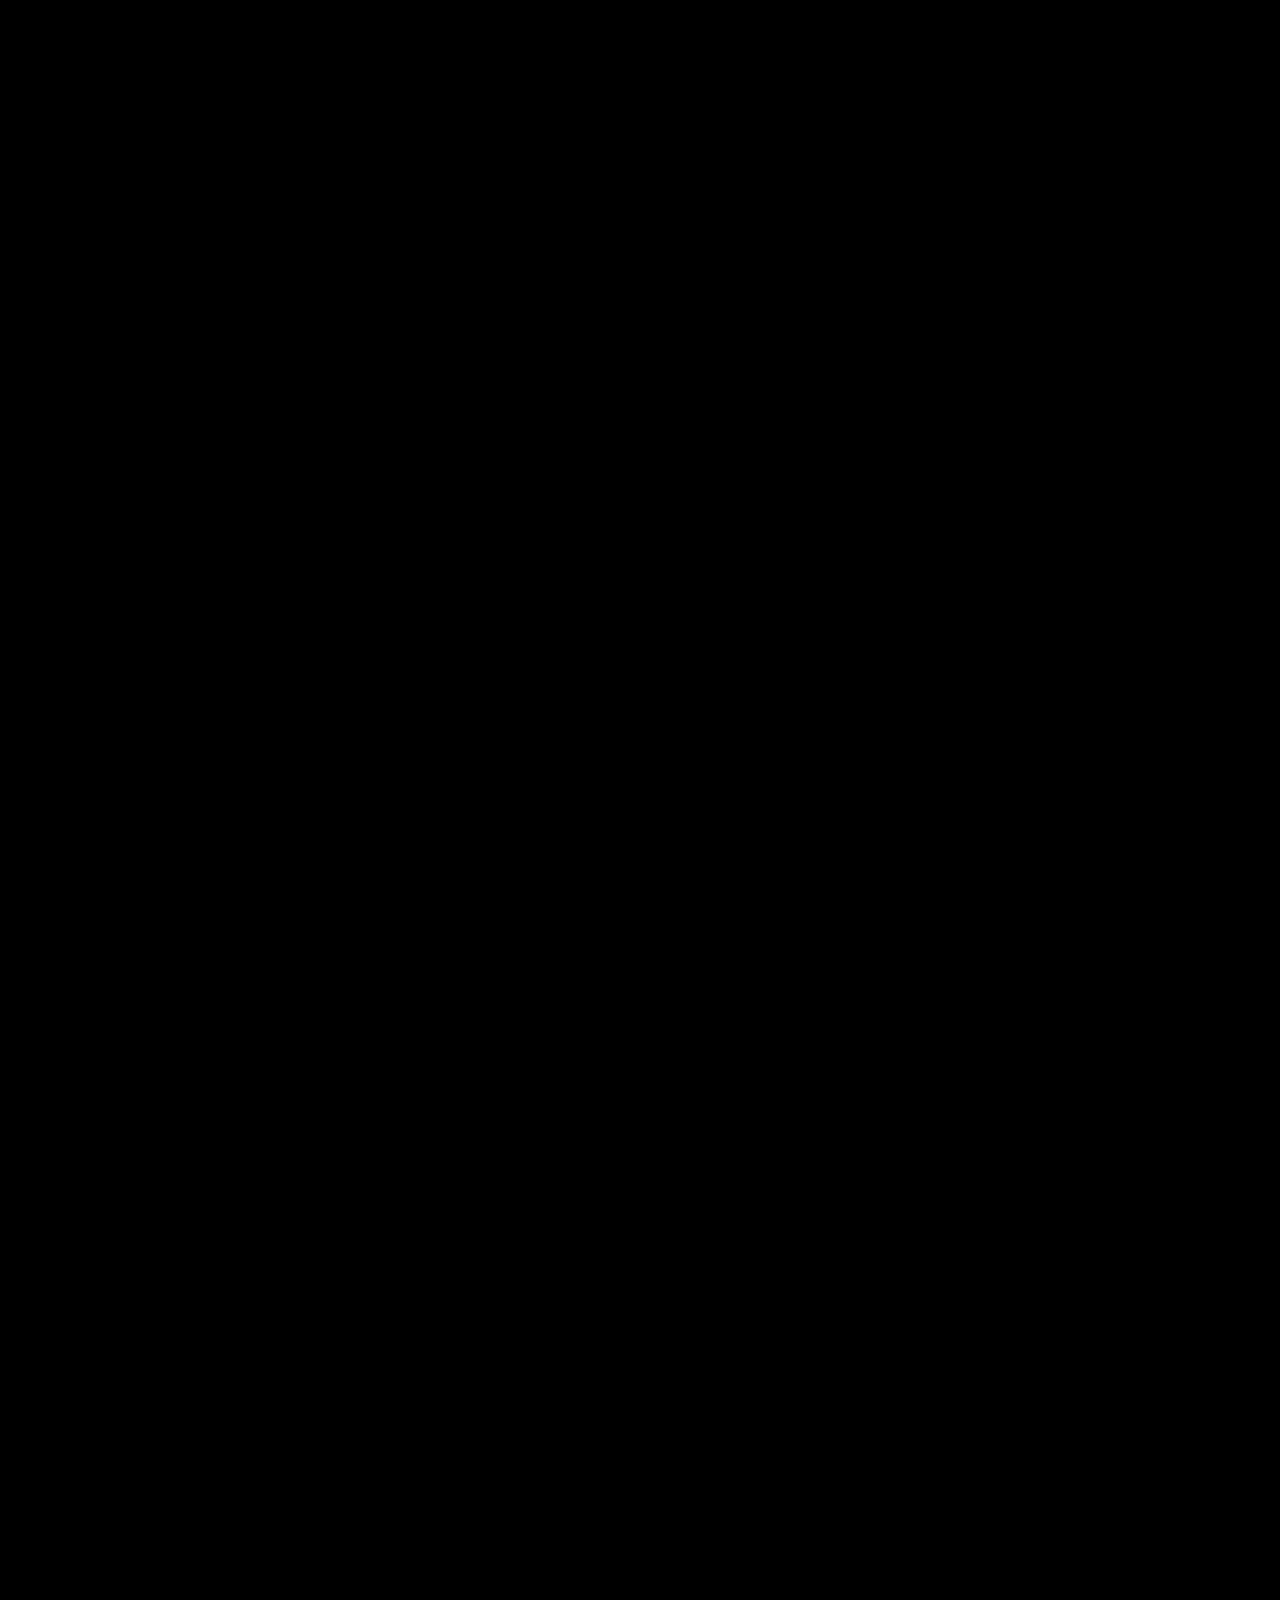
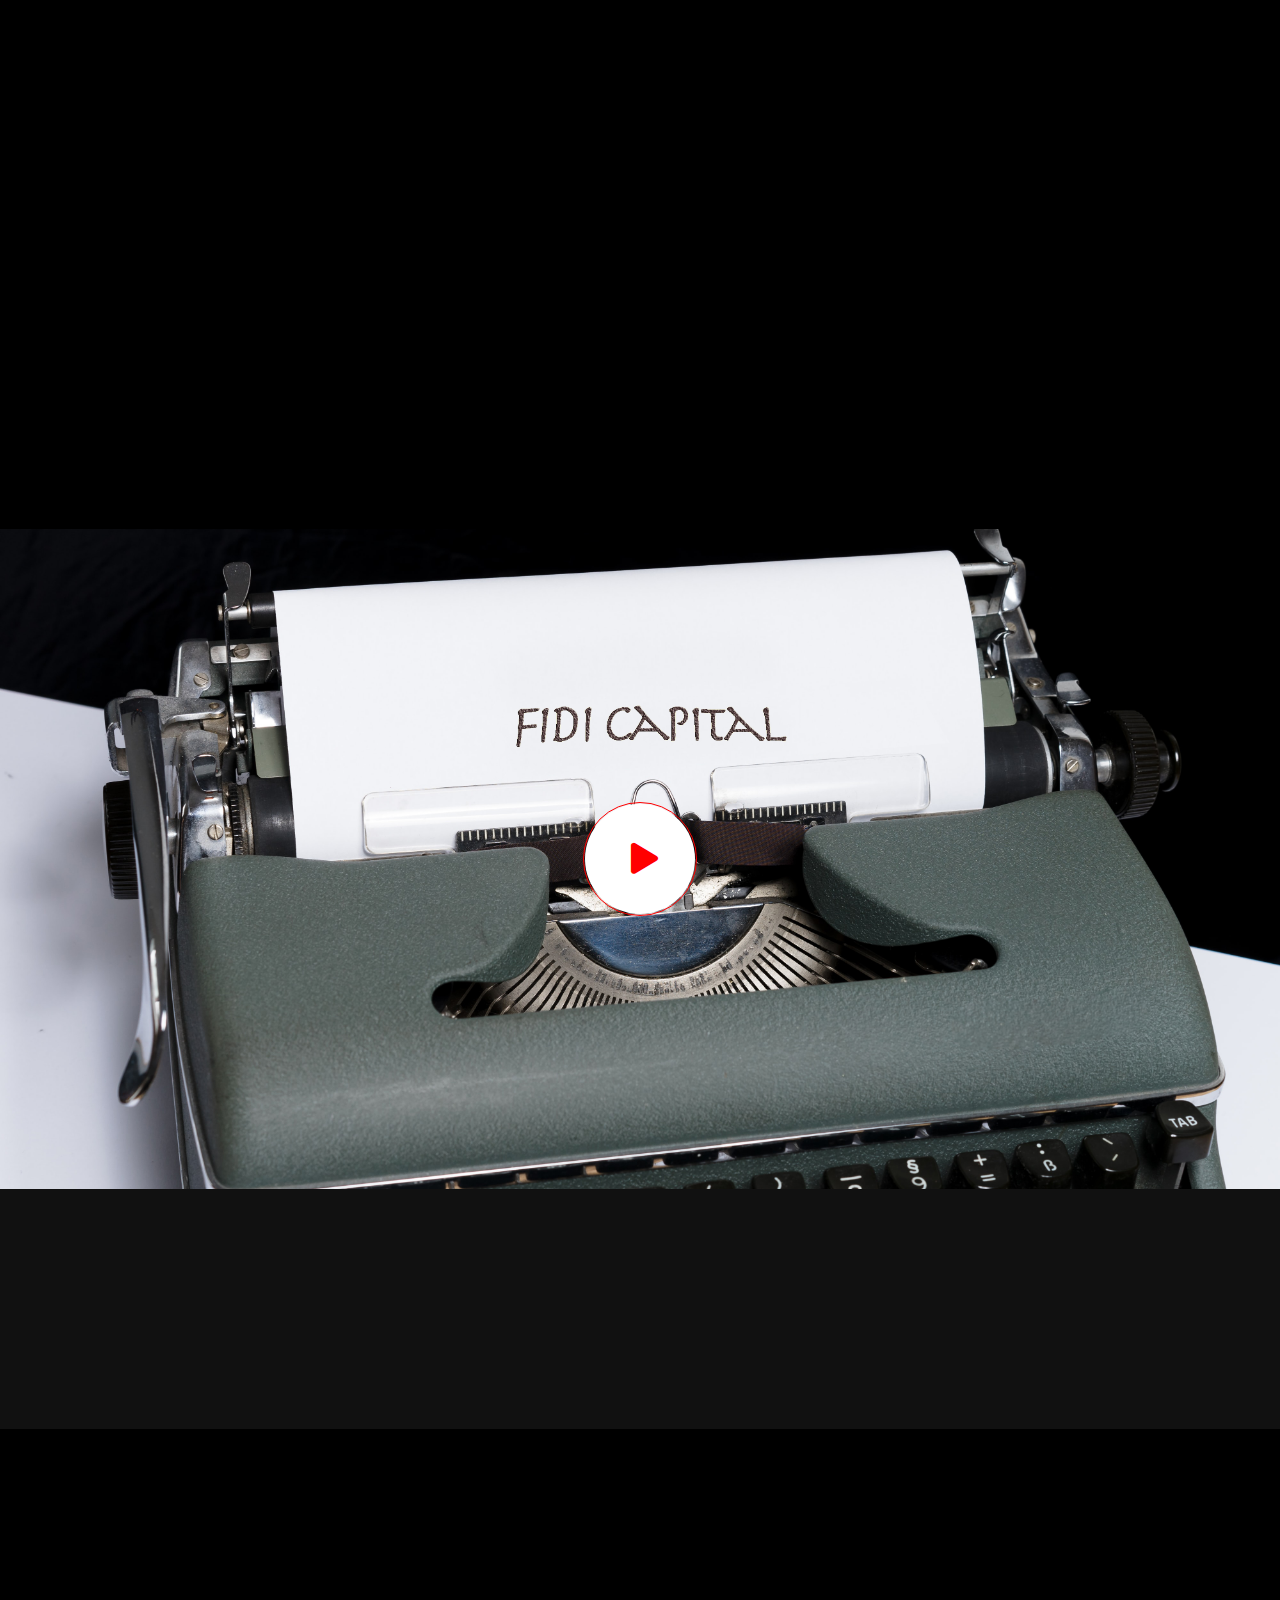
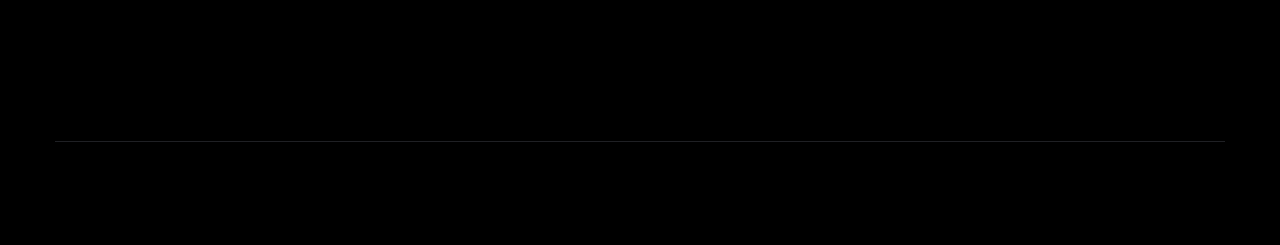
==== commit 667cdfe3: "copy rights removed" ====
--- a/index.html
+++ b/index.html
@@ -81,8 +81,8 @@
                     <div class="row">
                         <div class="col-xl-9 col-lg-9 col-md-10">
                             <div class="hero__caption">
-                                <span data-animation="fadeInLeft" data-delay="0.1s">Transfer Next</span>
-                                <h1 data-animation="fadeInLeft" data-delay="0.4s">The Power of Blockchain</h1>
+                                <span data-animation="fadeInLeft" data-delay="0.1s"></span>
+                                <h1 data-animation="fadeInLeft" data-delay="0.4s">Transfer Next</h1>
                                 <a href="businesscase.html" class="border-btn hero-btn" data-animation="fadeInLeft" data-delay="0.8s">MORE</a>
                             </div>
                         </div>
@@ -91,8 +91,9 @@
             </div>
         </div>
     </div>
+    
     <!-- slider Area End-->
-    <!-- Traning categories Start -->
+    <!-- categories Start -->
     <section class="traning-categories black-bg">
         <div class="container-fluid">
             <div class="row">
@@ -175,7 +176,7 @@
                         </div>
                     </div>
                 </div>
-                <div class="col-xl-3 col-lg-6 col-md-6 col-sm-6">
+               <div class="col-xl-3 col-lg-6 col-md-6 col-sm-6">
                     <div class="box snake mb-30">
                         <div class="gallery-img big-img" style="background-image: url(assets/img/gallery/gallery4.png);"></div>
                         <div class="overlay">
@@ -330,8 +331,8 @@
                         </div>
                         <div class="features-caption">
                             <h3>Phone</h3>
-                            <p>(+1) 111 111 1111</p>
-                            <p>  (+1) 222 222 2222</p>
+                            <!-- <p>(+1) 111 111 1111</p>
+                            <p>  (+1) 222 222 2222</p> -->
                         </div>
                     </div>
                 </div>
@@ -387,11 +388,11 @@
                             </div>
                             <!-- Header End -->
                             <!-- social -->
-                            <div class="footer-social mt-30 wow fadeInUp" data-wow-duration="3s" data-wow-delay=".8s">
+                         <!---   <div class="footer-social mt-30 wow fadeInUp" data-wow-duration="3s" data-wow-delay=".8s">
                                 <a href="#"><i class="fab fa-twitter"></i></a>
                                 <a href=""><i class="fab fa-facebook-f"></i></a>
                                 <a href="#"><i class="fab fa-pinterest-p"></i></a>
-                            </div>
+                            </div>-->
                         </div>
                     </div>
                 </div>
@@ -402,8 +403,8 @@
                     <div class="col-lg-12">
                         <div class="footer-copy-right text-center">
                             <p>
-                              Copyright &copy;<script>document.write(new Date().getFullYear());</script> All rights reserved TransferNext </a>
-                              </p>
+                            <!--  Copyright &copy;<script>document.write(new Date().getFullYear());</script> All rights reserved TransferNext </a>
+                              </p>-->
                           </div>
                       </div>
                   </div>
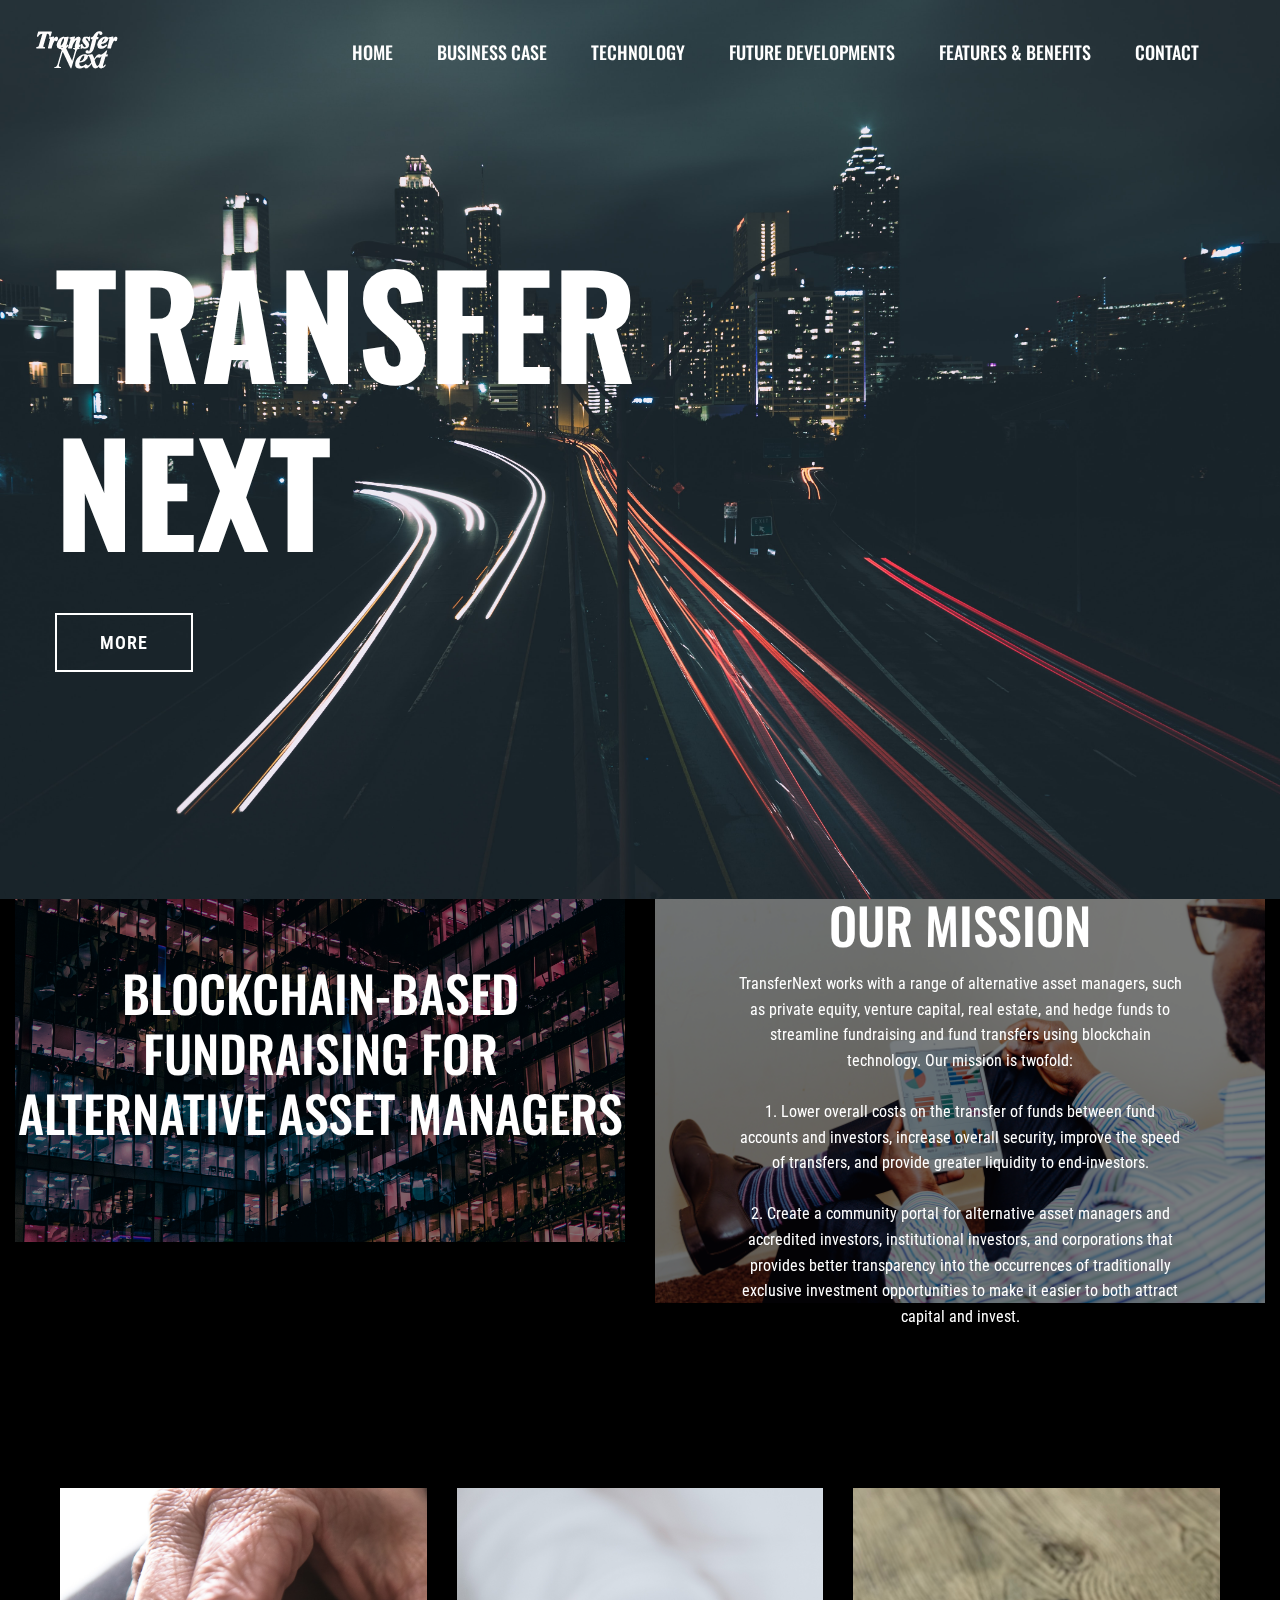
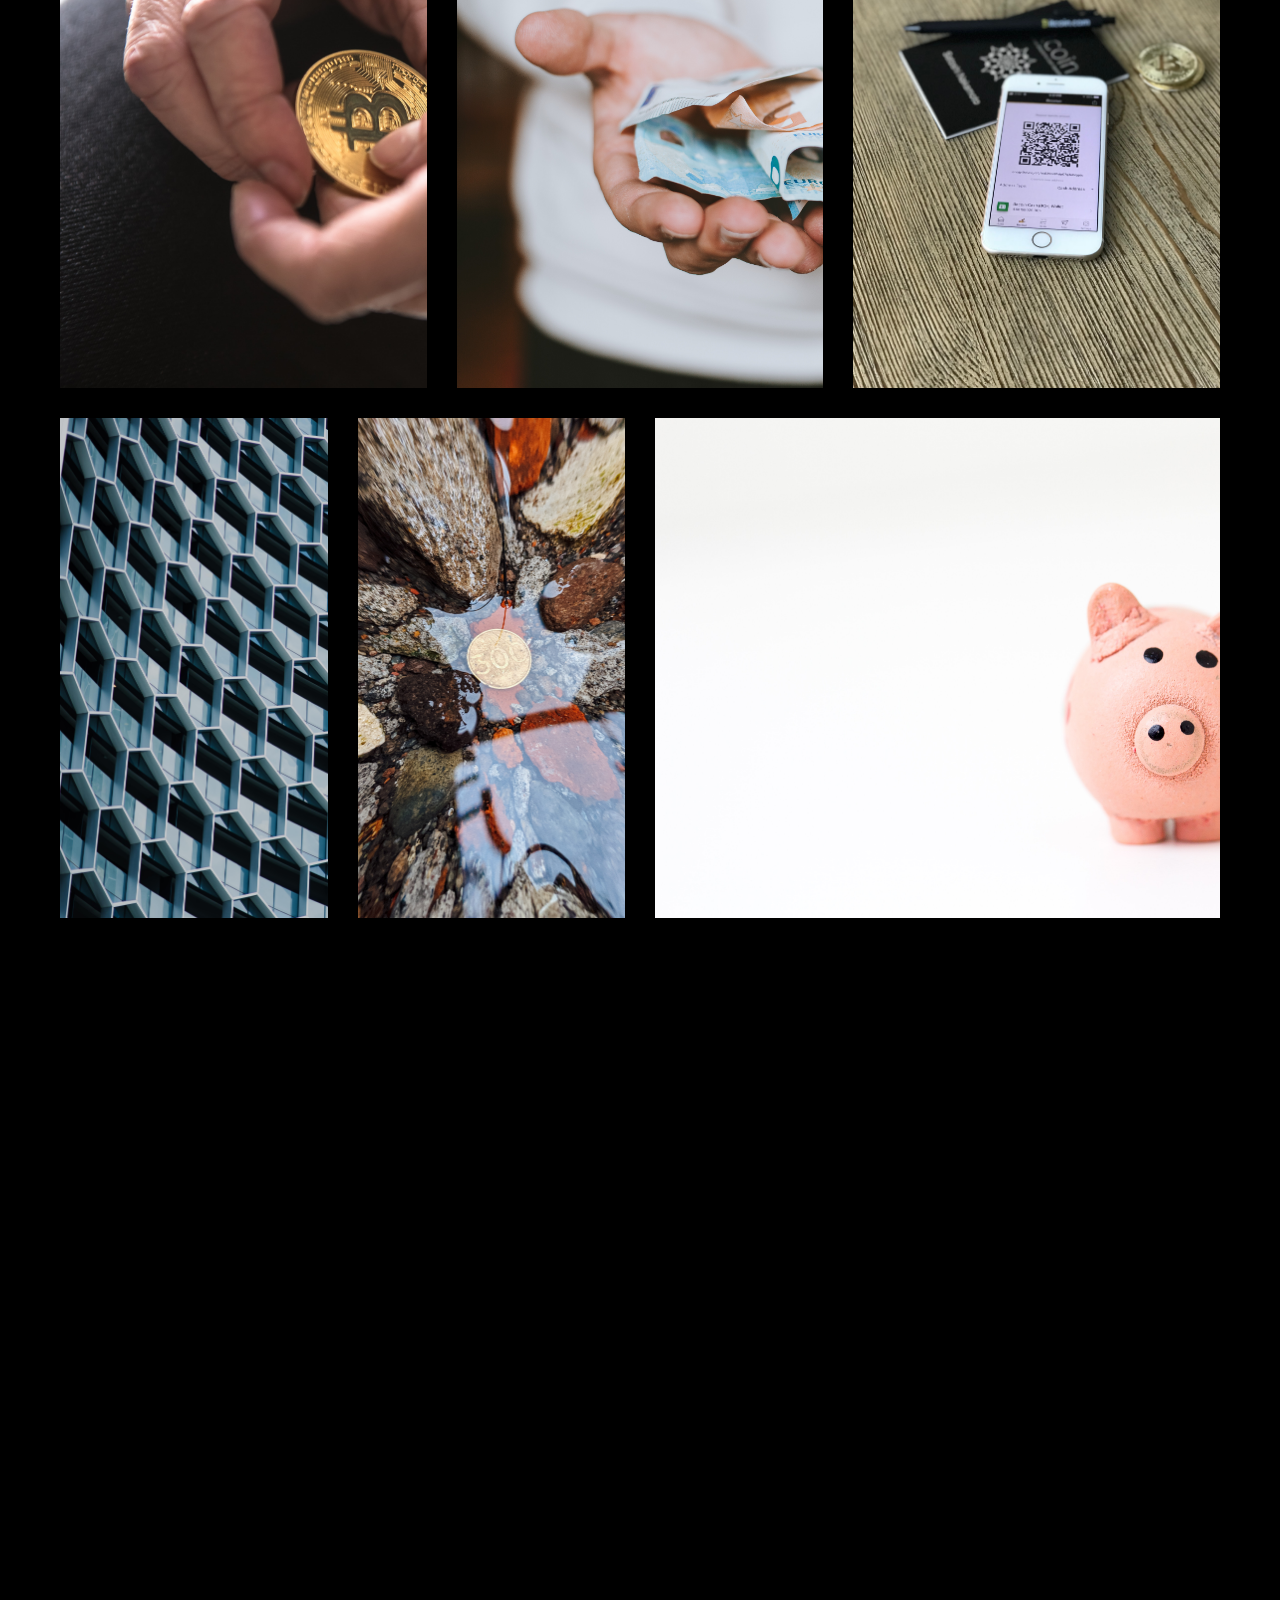
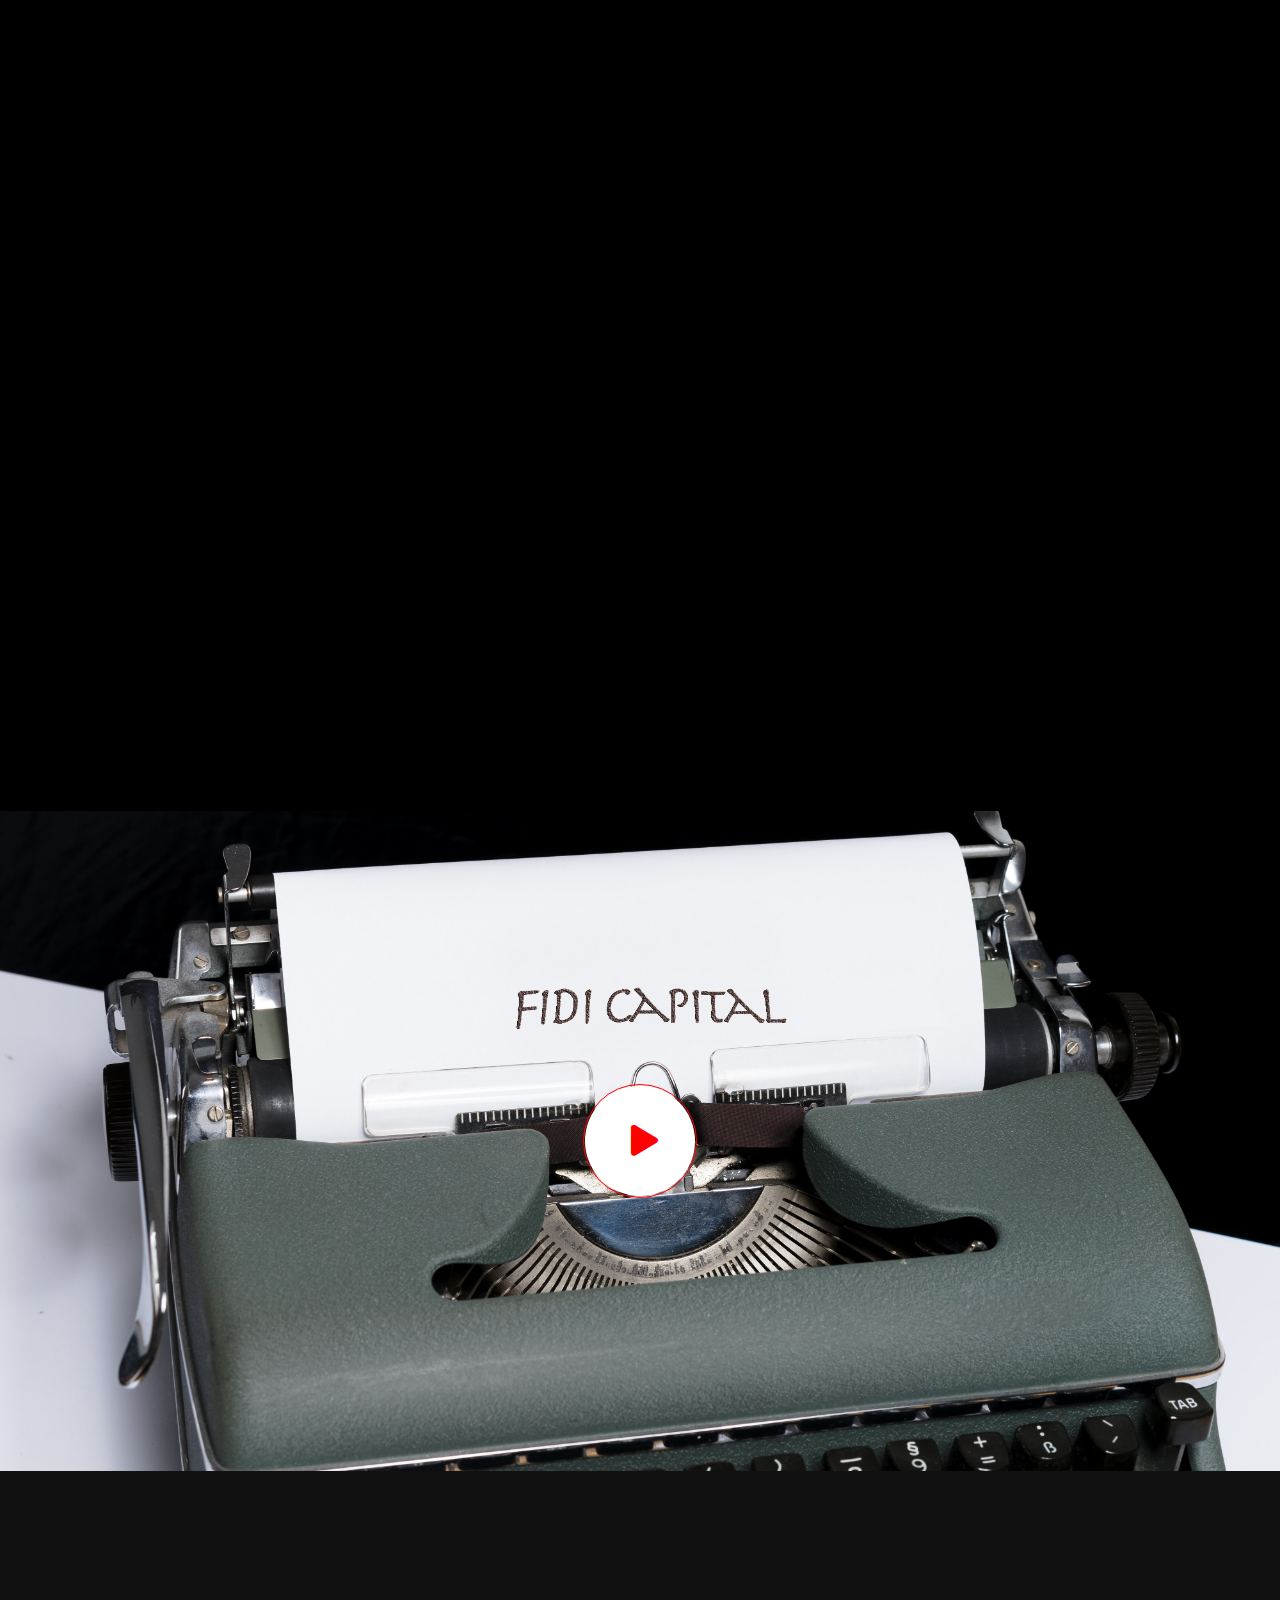
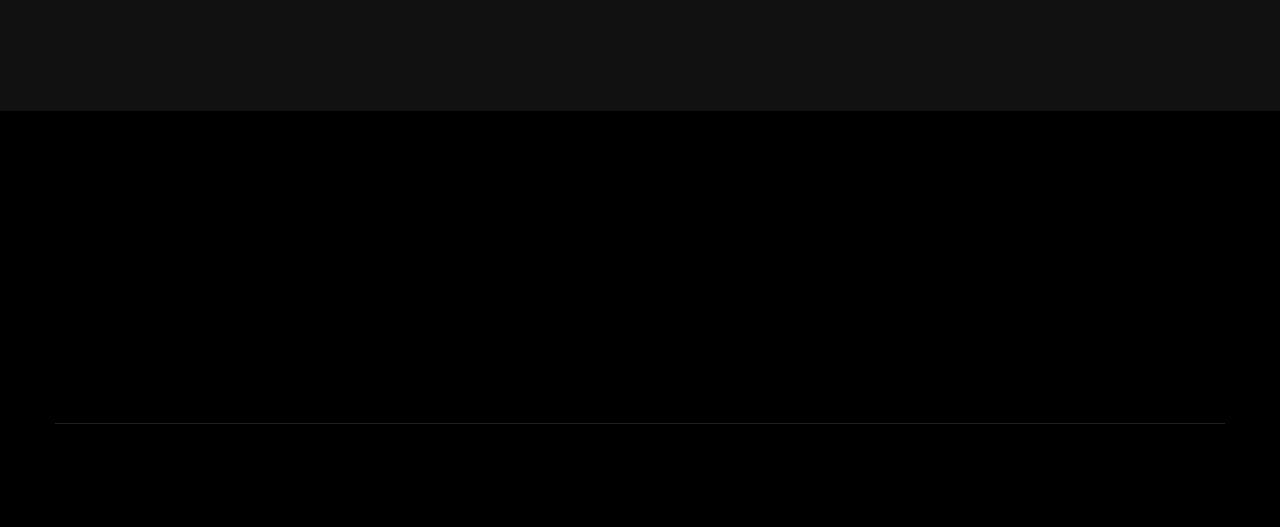
==== commit 8c094b15: "index: updated tagline, updated mission, changed 6th feature/benefit, removed a header, changed word" ====
--- a/index.html
+++ b/index.html
@@ -103,7 +103,7 @@
                             <img src="assets/img/gallery/cat1.png" alt="">
                             <div class="topic-content-box">
                                 <div class="topic-content">
-                                    <h3>Bringing the power of Blockchain to your back office</h3>
+                                    <h3>Blockchain-based fundraising for alternative asset managers</h3>
                                     <p> <br> </p>
                                     
                                 </div>
@@ -117,8 +117,10 @@
                             <img src="assets/img/gallery/cat2.png" alt="">
                             <div class="topic-content-box">
                                 <div class="topic-content">
-                                    <h3></h3>
-                                    <p>TransferNext works with a range of alternative asset managers, such as private equity, venture capital, real estate, and hedge funds to streamline fundraising and fund transfers using blockchain technology. Our application of this revolutionary technology can be utilized to lower overall costs on the transfer of funds between fund accounts and investors, increase overall security,improve the speed of transfers, and provide greater liquidity to end-investors.  <br> </p>
+                                    <h3>Our Mission</h3>
+                                    <p>TransferNext works with a range of alternative asset managers, such as private equity, venture capital, real estate, and hedge funds to streamline fundraising and fund transfers using blockchain technology. Our mission is twofold:
+                                    </br></br>1. Lower overall costs on the transfer of funds between fund accounts and investors, increase overall security, improve the speed of transfers, and provide greater liquidity to end-investors.
+                                    </br></br>2. Create a community portal for alternative asset managers and accredited investors, institutional investors, and corporations that provides better transparency into the occurrences of traditionally exclusive investment opportunities to make it easier to both attract capital and invest.</p>
                                     
                                 </div>
                             </div>
@@ -181,7 +183,7 @@
                         <div class="gallery-img big-img" style="background-image: url(assets/img/gallery/gallery4.png);"></div>
                         <div class="overlay">
                             <div class="overlay-content">
-                                <h3>Immutable Ledger System </h3>
+                                <h3>Access to Accredited Investors </h3>
                                 <a href="features.html"><i class="ti-plus"></i></a>
                             </div>
                         </div>
@@ -228,44 +230,10 @@
         </div>
     </section>
     <!-- Courses area End -->
-    <!--? About Area-2 Start -->
-    <section class="about-area2 fix pb-padding pt-50 pb-80">
-        <div class="support-wrapper align-items-center">
-            <div class="right-content2">
-                <!-- img -->
-                <div class="right-img wow fadeInUp" data-wow-duration="1s" data-wow-delay=".1s">
-                    <img src="assets/img/gallery/about.png" alt="">
-                </div>
-            </div>
-            <div class="left-content2">
-                <!-- section tittle -->
-                <div class="section-tittle2 mb-20 wow fadeInUp" data-wow-duration="1s" data-wow-delay=".3s">
-                    <div class="front-text">
-                        <h2 class="">Our Mission</h2>
-                        <p>Due to the large amount of capital and long investment horizons required in order to pursue their strategies, 
-                            Alternative Investment have traditionally been exclusive investment opportunities offered to high net worth individuals, corporations, and asset managers. 
-                            The average retail investor seeking to add private companies to their portfolio is generally unable to do so without proper connections in place, 
-                            resulting in a large capital pool left untapped or invested into more accessible investment vehicles.  
-                            </p>
-                        <p class="mb-40">TransferNext seeks to connect Alternative Investments Funds managers 
-                            and retail investors by using blockchain Technology to tokenize investment into a fund into “shares” that can be bought and traded.</p>
-                    </div>
-                </div>
-            </div>
-        </div>
-    </section>
-    <!-- About Area End -->
     <!--? Blog Area Start -->
     <section class="home-blog-area pt-10 pb-50">
         <div class="container">
             <!-- Section Tittle -->
-            <div class="row justify-content-center">
-                <div class="col-lg-7 col-md-9 col-sm-10">
-                    <div class="section-tittle text-center mb-100 wow fadeInUp" data-wow-duration="2s" data-wow-delay=".2s">
-                        <h2>Technolgy and Finance</h2>
-                    </div>
-                </div>
-            </div>
             <div class="row">
                 <div class="col-xl-6 col-lg-6 col-md-6">
                     <div class="home-blog-single mb-30 wow fadeInUp" data-wow-duration="1s" data-wow-delay=".4s">
@@ -275,7 +243,7 @@
                             </div>
                             <div class="blog-cap">
                                 <span></span>
-                                <span>Blockchain and Finance</span>
+                                <span>For Asset Managers</span>
                                <!-- <h3><a href="blog_details.html">Blockchain and finance </a></h3>-->
                             </div>
                         </div>
@@ -288,8 +256,7 @@
                                 <img src="assets/img/gallery/blog2.png" alt="">
                             </div>
                             <div class="blog-cap">
-                                <span>Finance and Technology</span>
-                                <span>DeFi Apps</span>
+                                <span>For Investors</span>
                                 <!--<h3><a href="blog_details.html">DeFi Apps</a></h3>-->
                             </div>
                         </div>
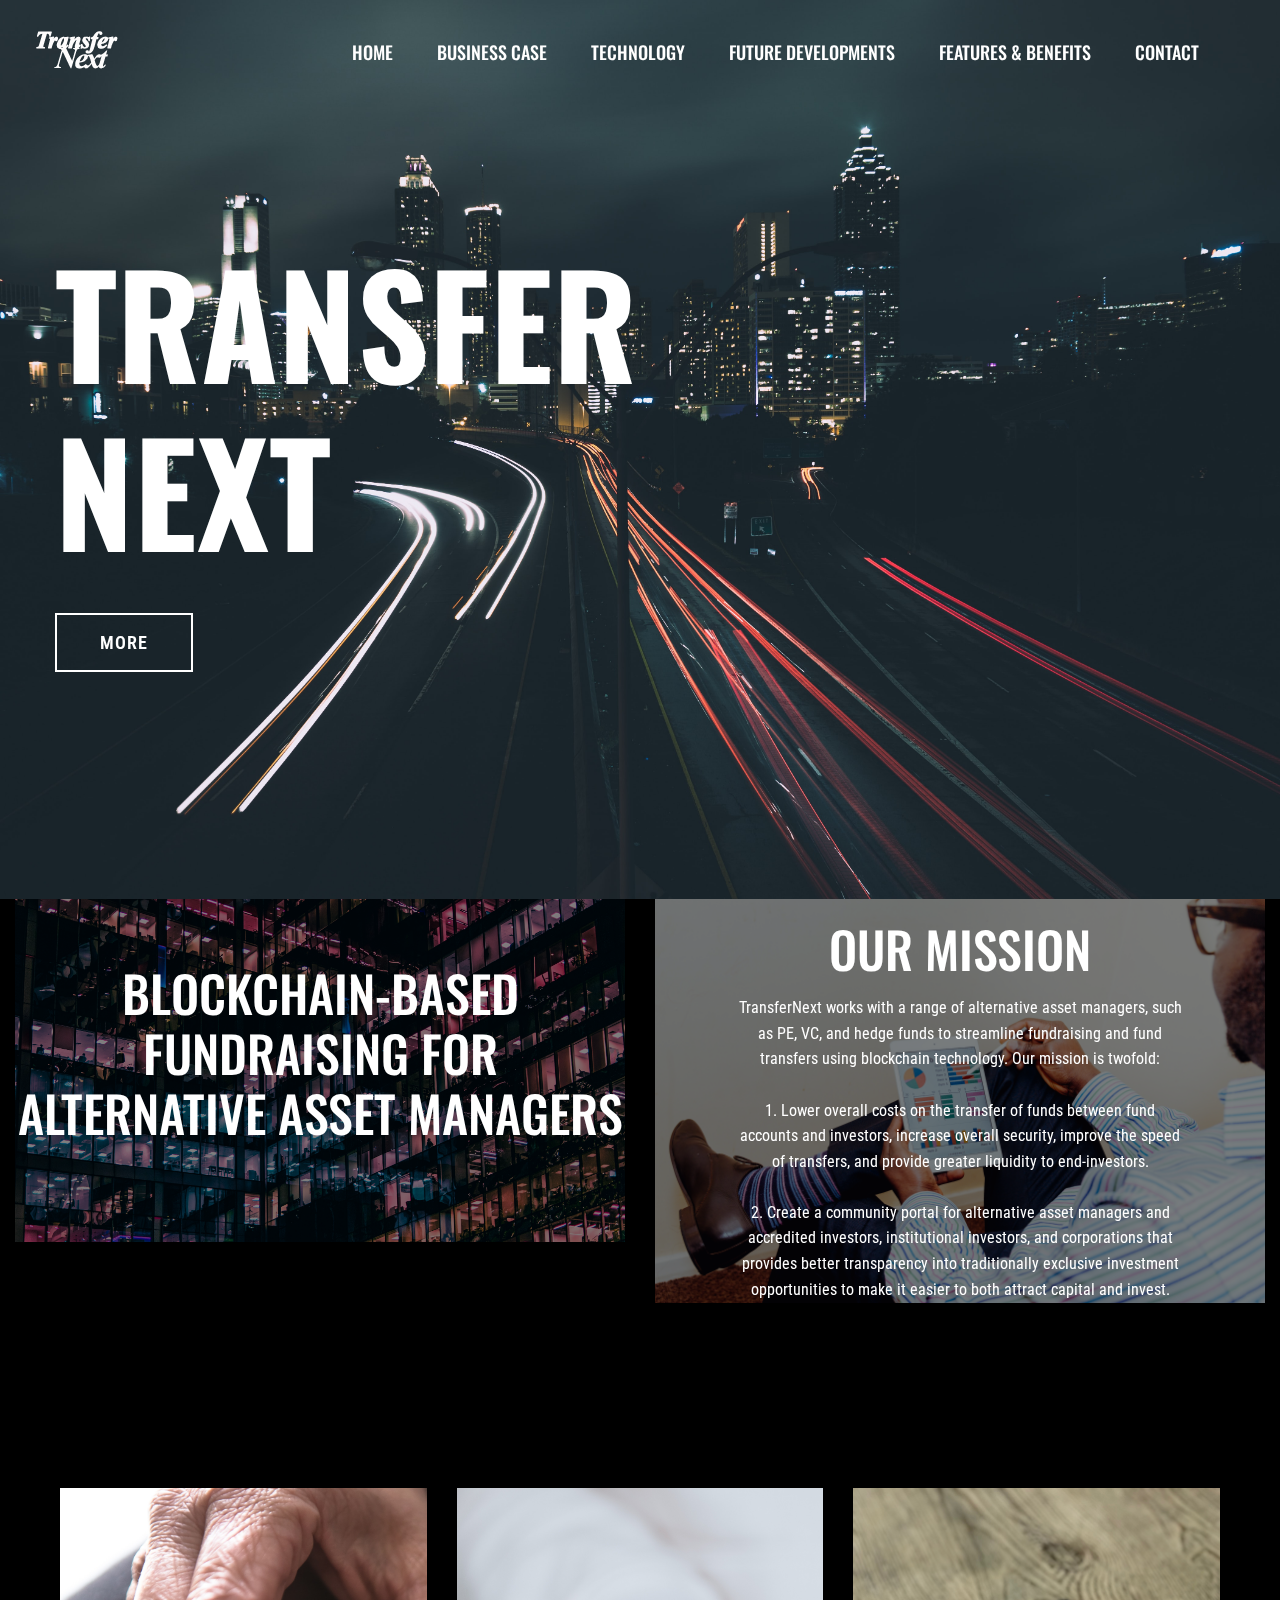
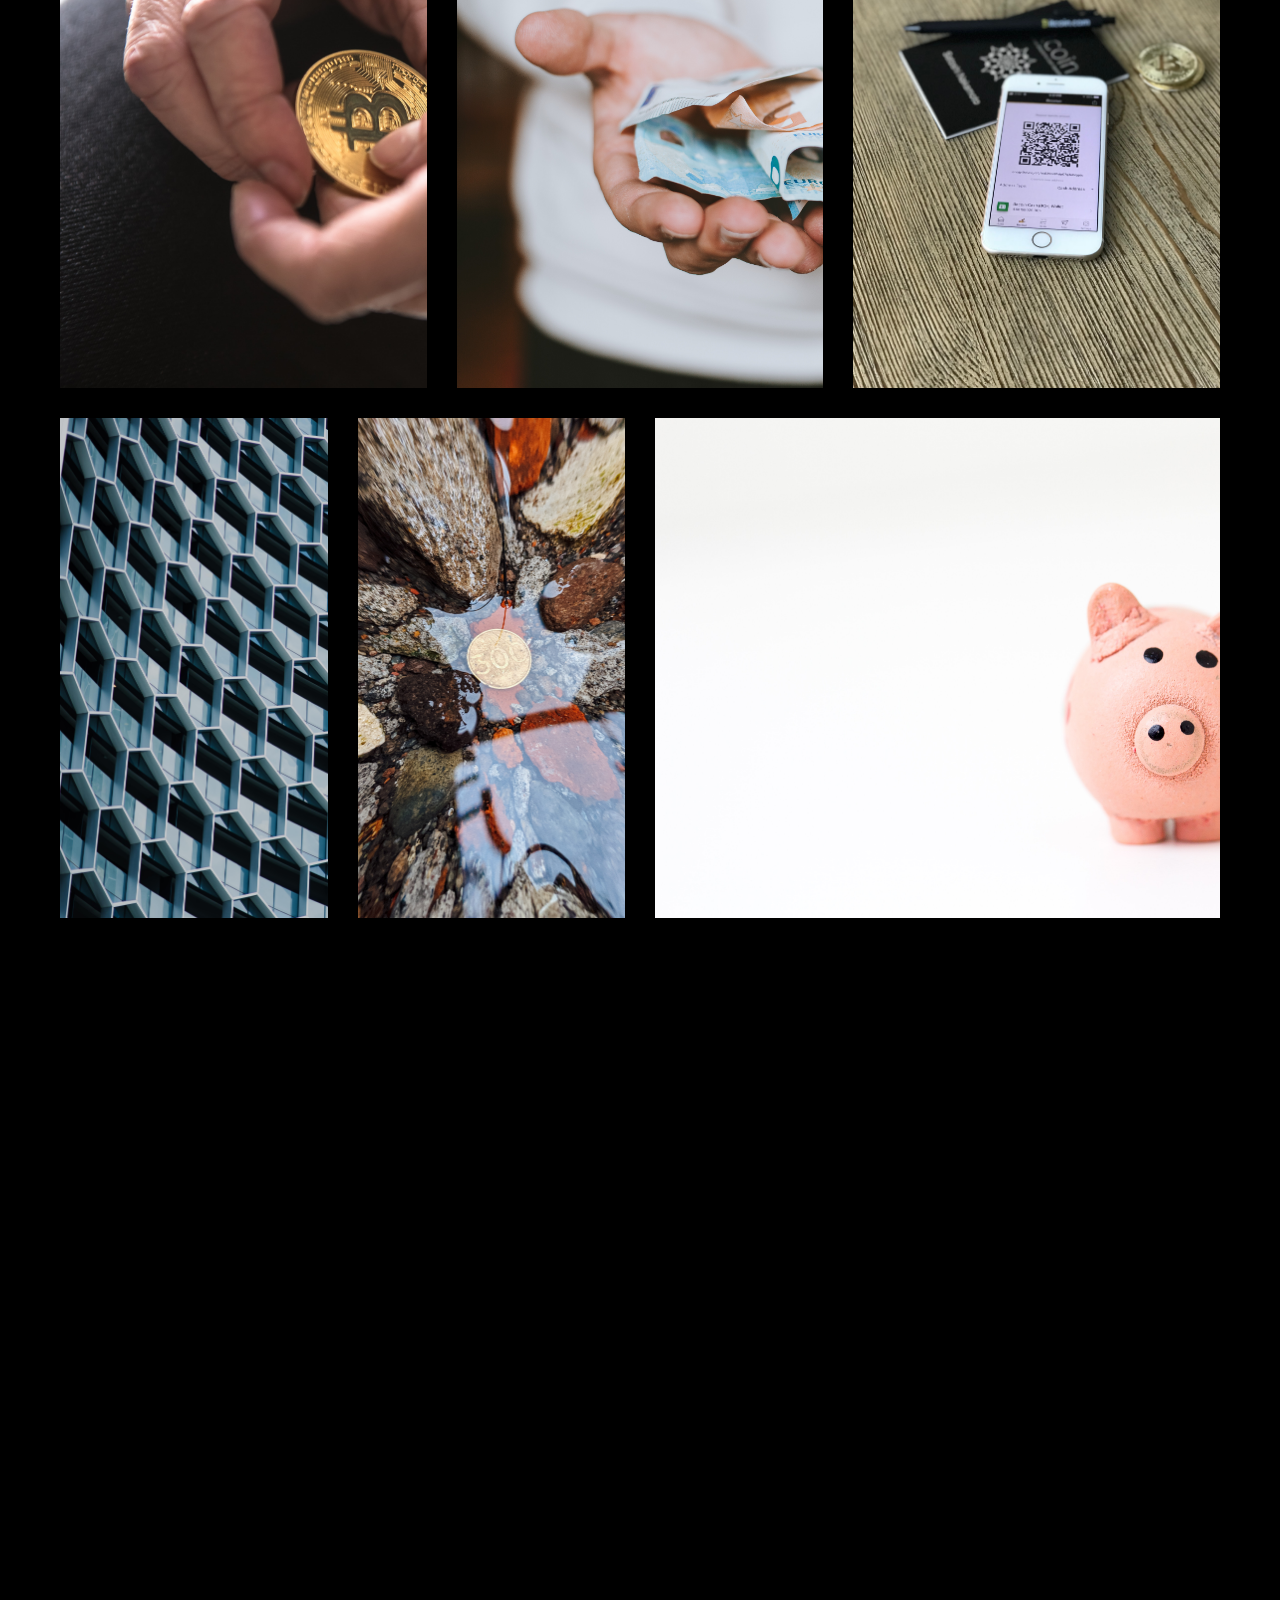
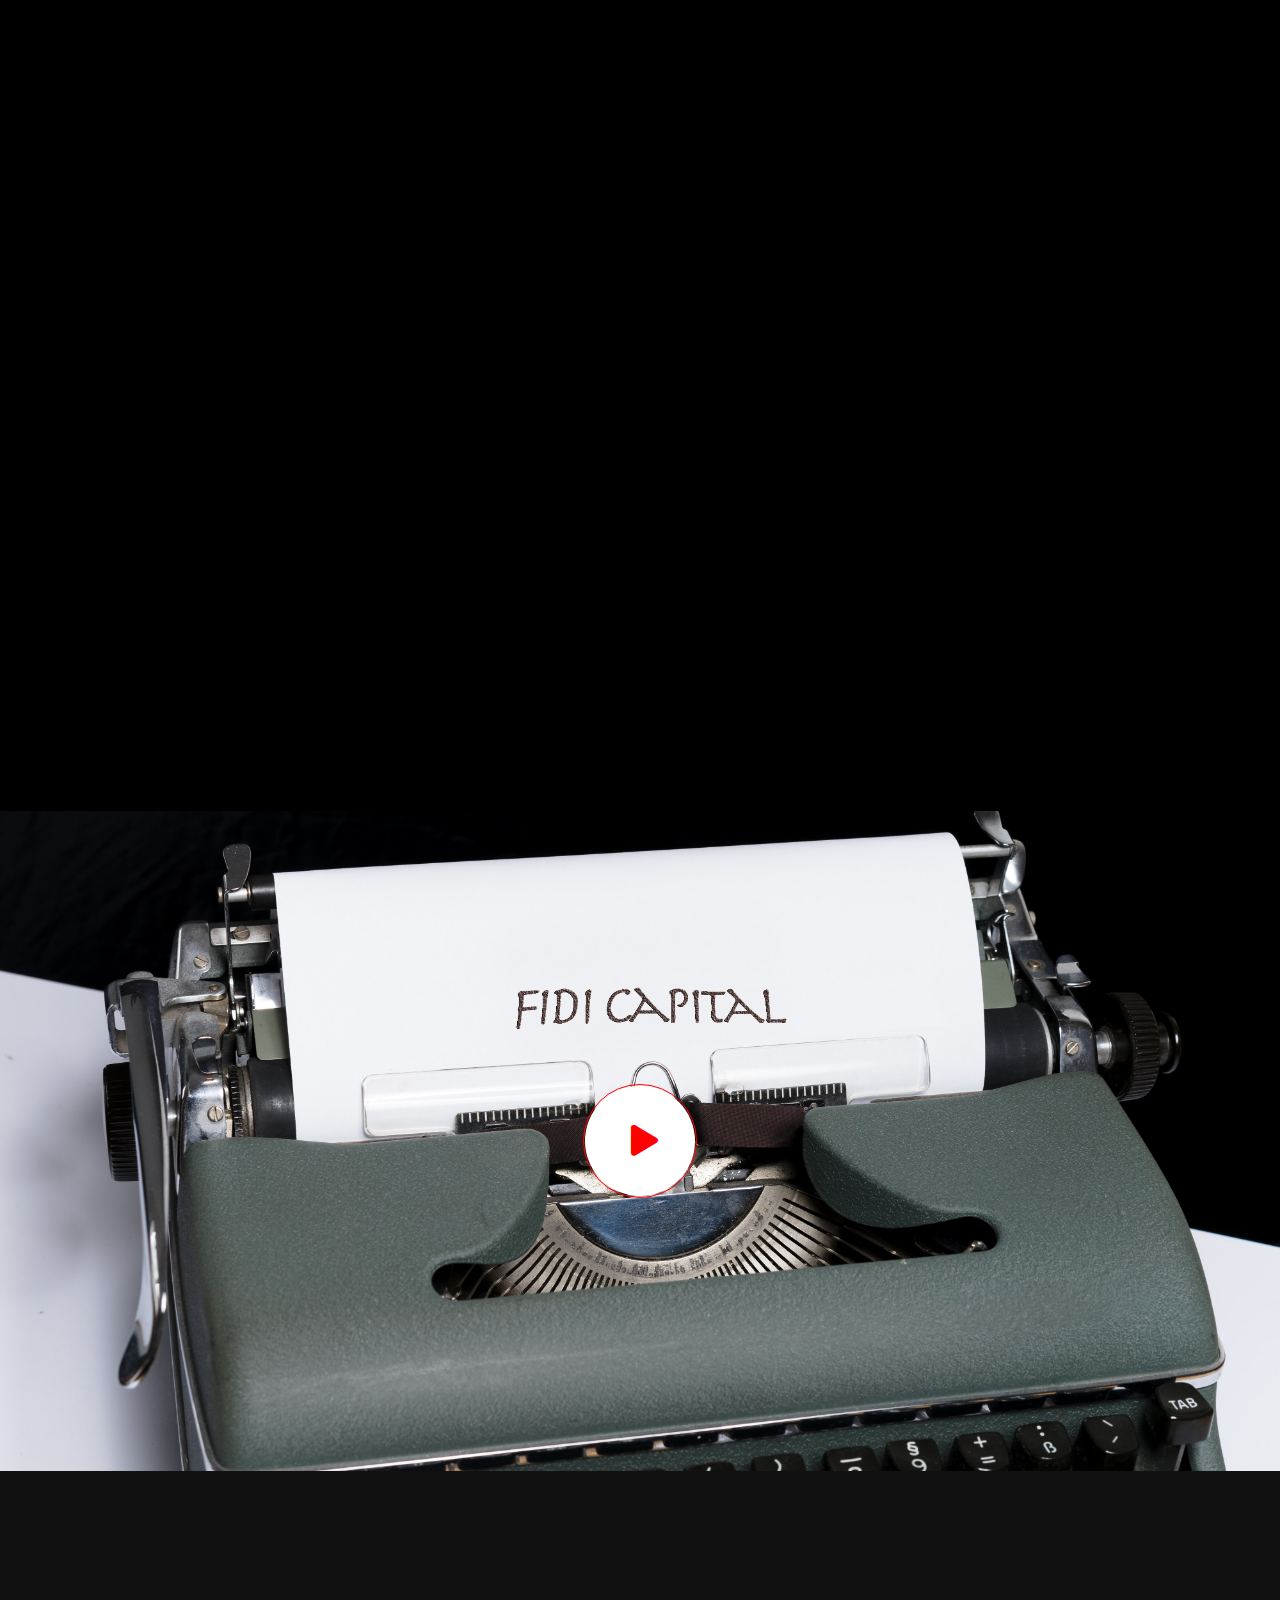
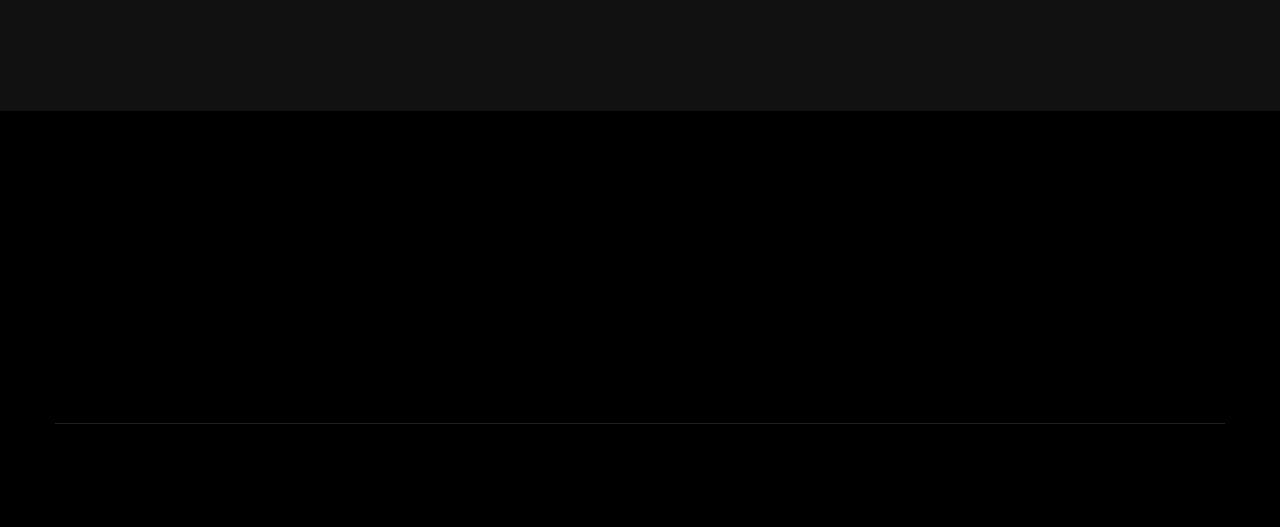
==== commit 9239340e: "updated index:mission, features text (too long), and tech rewrite. also commented out phone section " ====
--- a/index.html
+++ b/index.html
@@ -118,9 +118,9 @@
                             <div class="topic-content-box">
                                 <div class="topic-content">
                                     <h3>Our Mission</h3>
-                                    <p>TransferNext works with a range of alternative asset managers, such as private equity, venture capital, real estate, and hedge funds to streamline fundraising and fund transfers using blockchain technology. Our mission is twofold:
+                                    <p>TransferNext works with a range of alternative asset managers, such as PE, VC, and hedge funds to streamline fundraising and fund transfers using blockchain technology. Our mission is twofold:
                                     </br></br>1. Lower overall costs on the transfer of funds between fund accounts and investors, increase overall security, improve the speed of transfers, and provide greater liquidity to end-investors.
-                                    </br></br>2. Create a community portal for alternative asset managers and accredited investors, institutional investors, and corporations that provides better transparency into the occurrences of traditionally exclusive investment opportunities to make it easier to both attract capital and invest.</p>
+                                    </br></br>2. Create a community portal for alternative asset managers and accredited investors, institutional investors, and corporations that provides better transparency into traditionally exclusive investment opportunities to make it easier to both attract capital and invest.</p>
                                     
                                 </div>
                             </div>
@@ -297,8 +297,8 @@
                         <div class="features-icon">
                         </div>
                         <div class="features-caption">
-                            <h3>Phone</h3>
-                            <!-- <p>(+1) 111 111 1111</p>
+                            <!-- <h3>Phone</h3>
+                            <p>(+1) 111 111 1111</p>
                             <p>  (+1) 222 222 2222</p> -->
                         </div>
                     </div>
